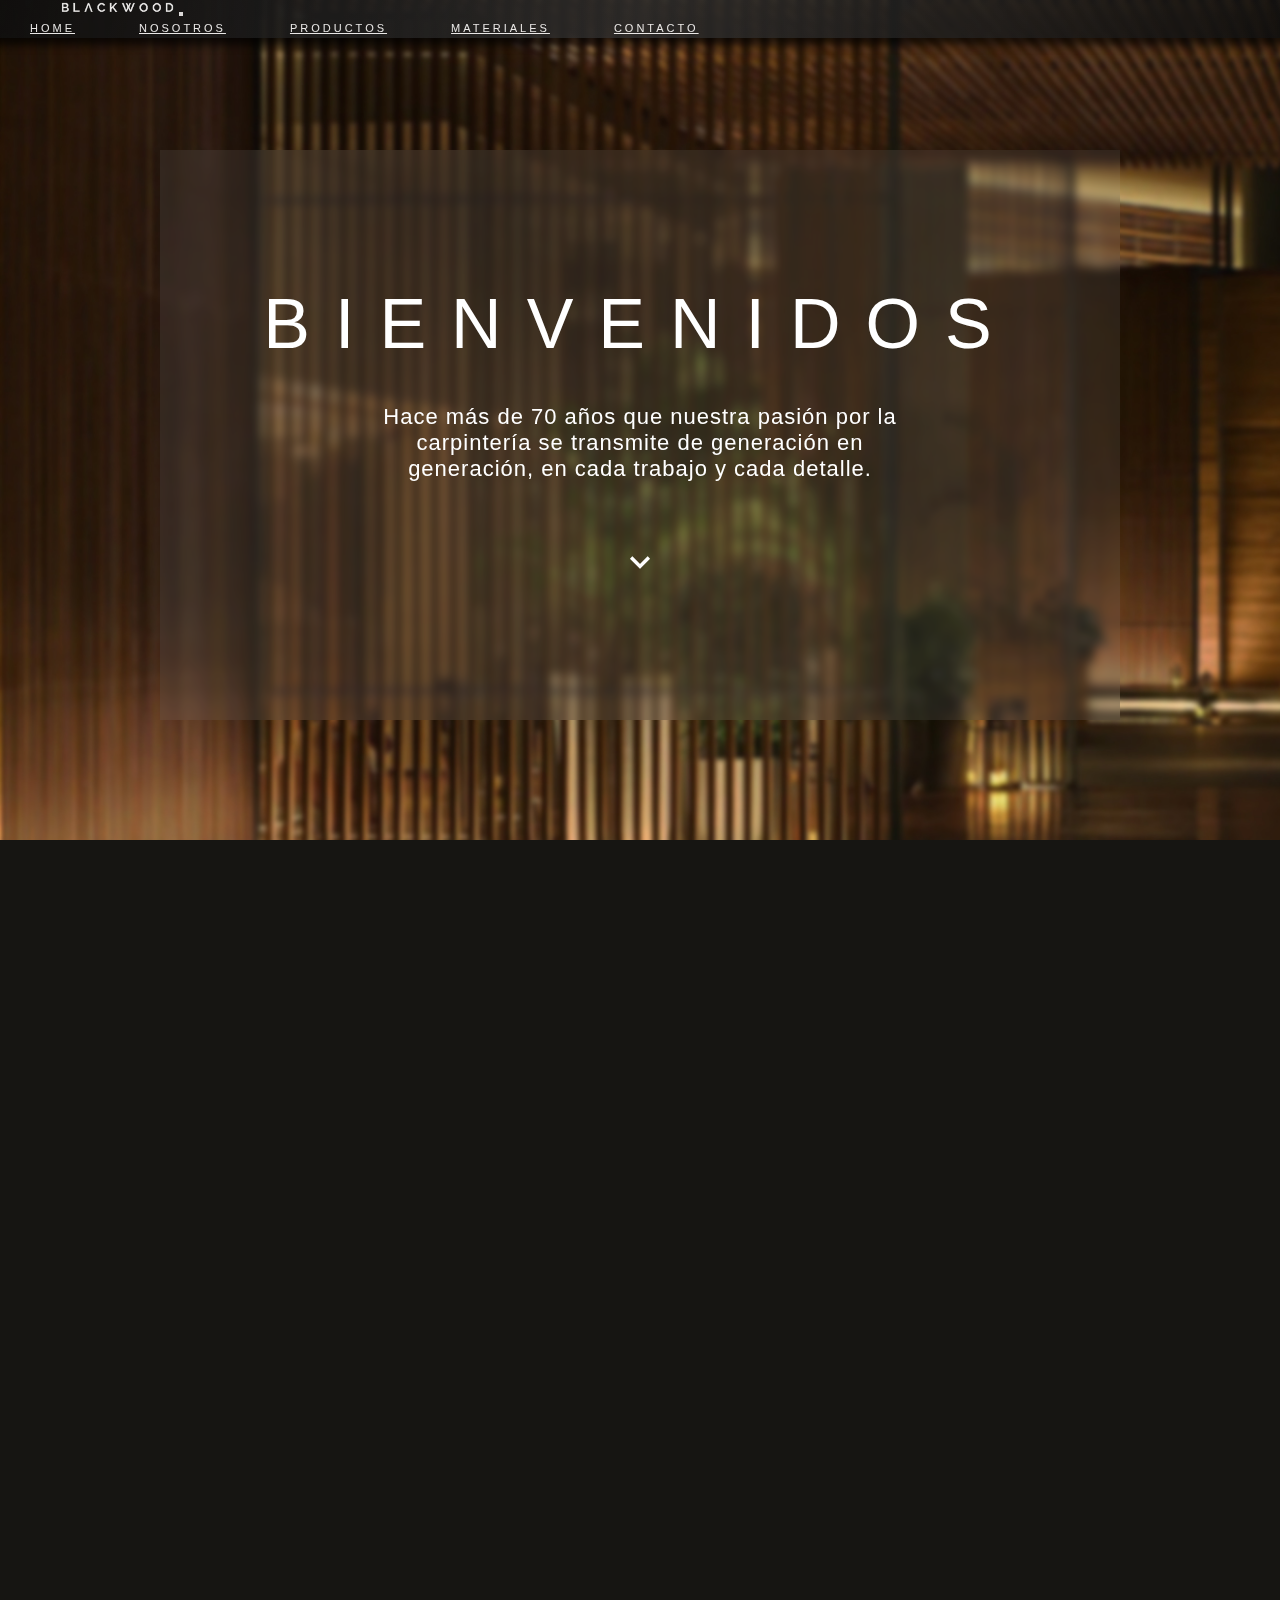
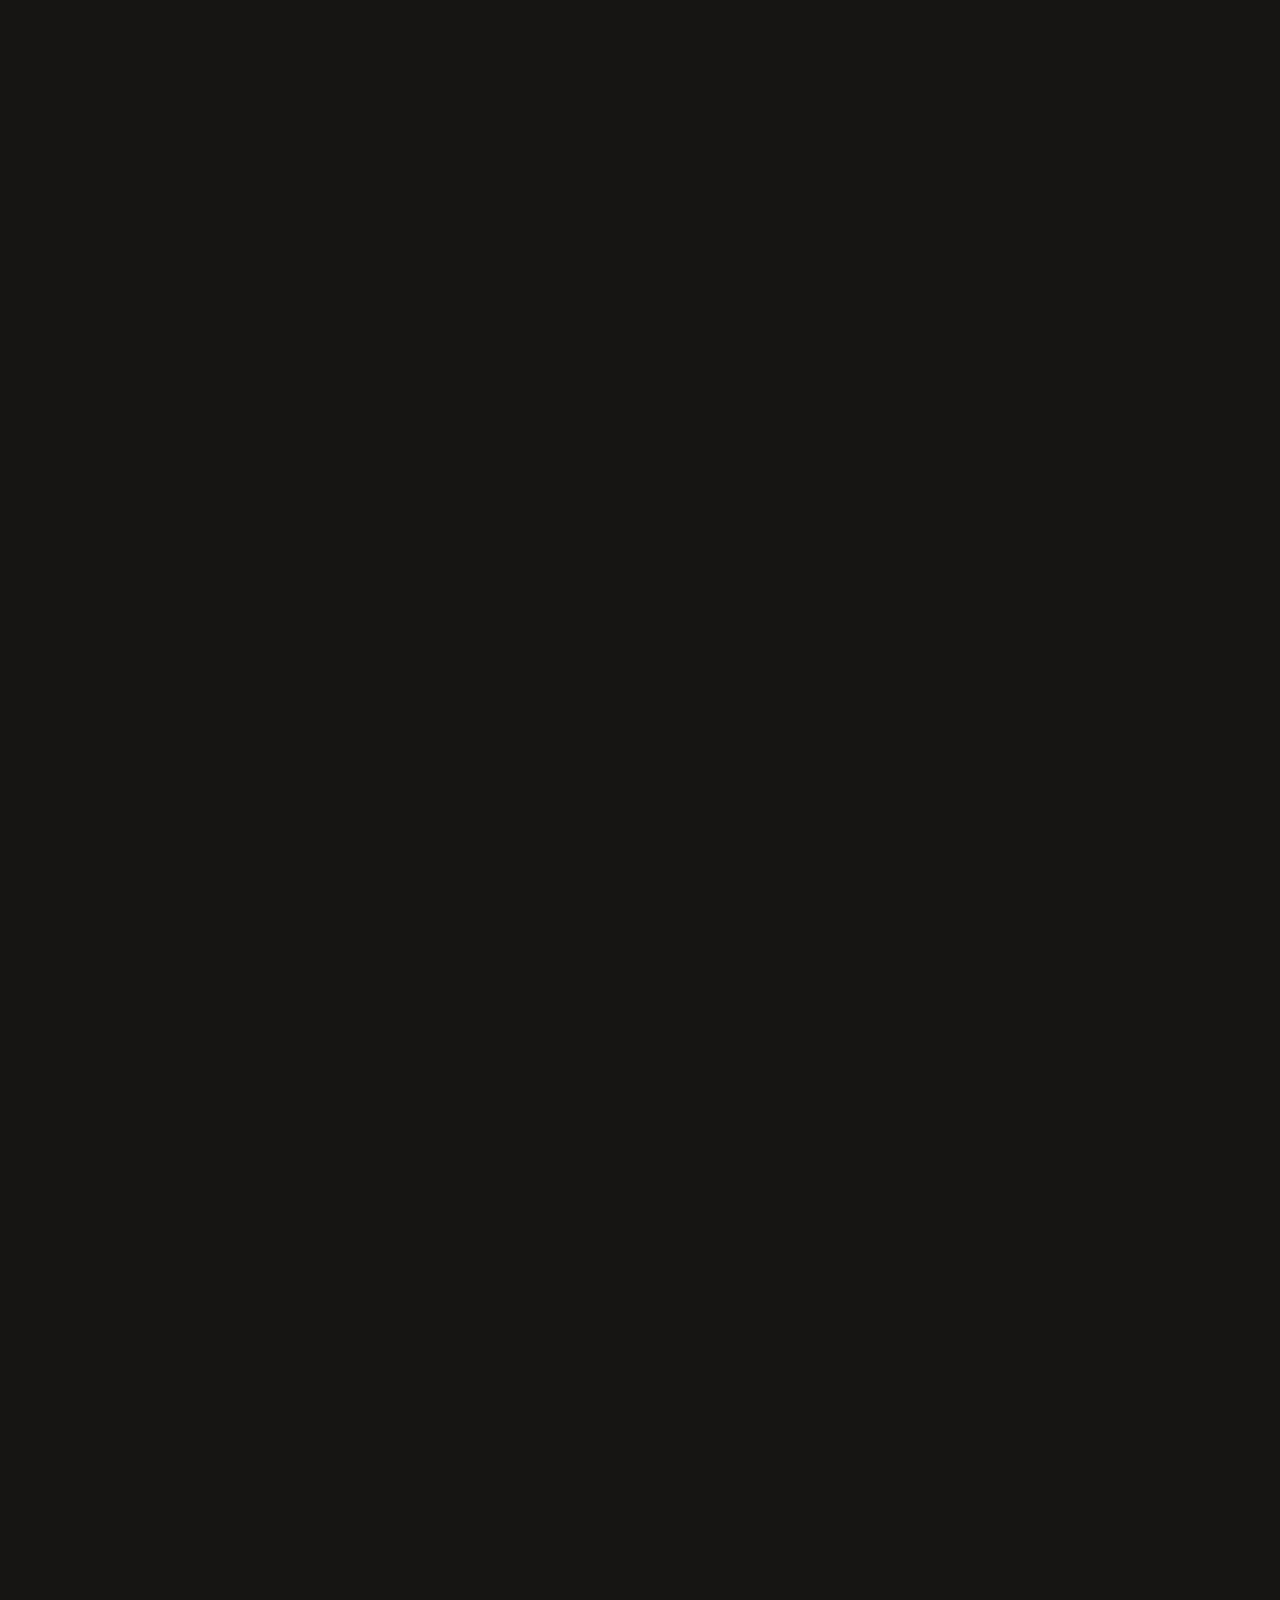
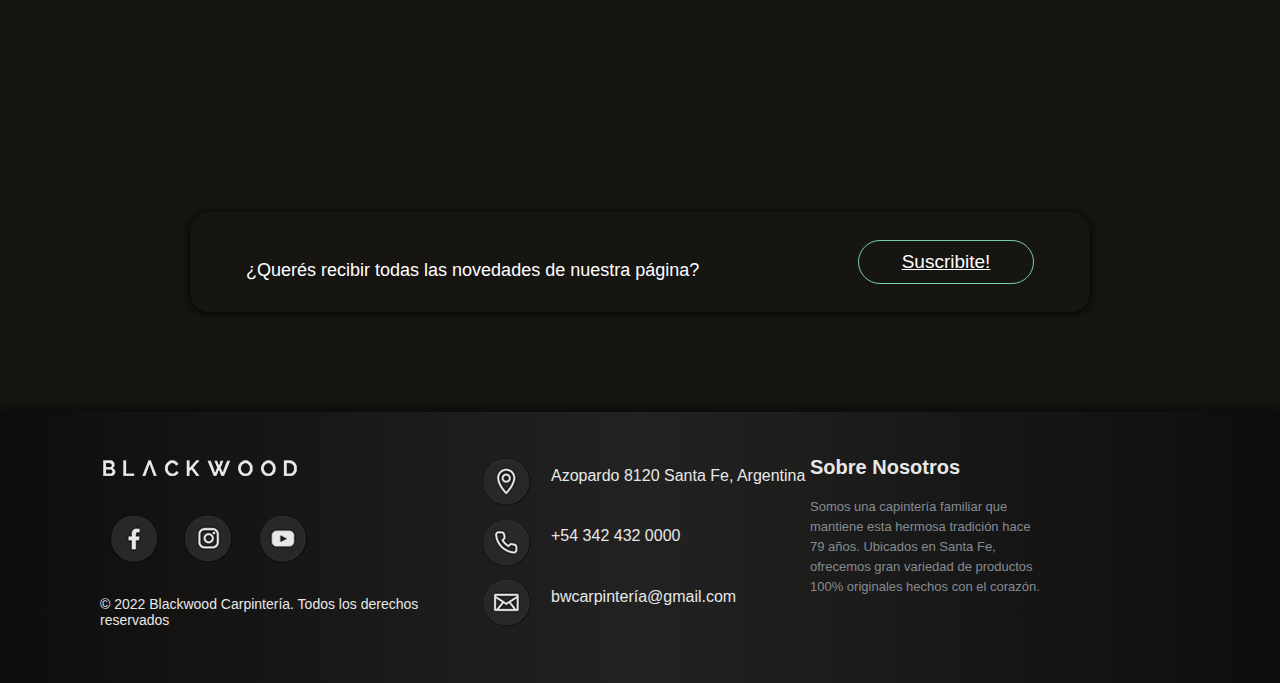
==== index.html @ a0cb0580 "modificacion nosotros" ====
<!DOCTYPE html>
<html lang="es">
<head>
    <meta charset="UTF-8">
    <meta http-equiv="X-UA-Compatible" content="IE=edge">
    <meta name="viewport" content="width=device-width, initial-scale=1.0">
    <meta name="description" content="Blackwood es una carpintería familiar en Santa Fe, Argentina"> 
    <meta name="keywords" content="muebles,diseño,carpintería,decoración,amoblamiento,madera,Santa Fe, Argentina"> 
    <title>Inicio | Blackwood</title>
    <link rel="stylesheet" href="./css/main.css">
    <link rel="preconnect" href="https://fonts.googleapis.com">
    <link rel="stylesheet" href="https://fonts.googleapis.com/icon?family=Material+Icons">
    <link href="https://cdn.jsdelivr.net/npm/bootstrap@5.1.3/dist/css/bootstrap.min.css" rel="stylesheet"
    integrity="sha384-1BmE4kWBq78iYhFldvKuhfTAU6auU8tT94WrHftjDbrCEXSU1oBoqyl2QvZ6jIW3" crossorigin="anonymous">
    <link href="https://unpkg.com/aos@2.3.1/dist/aos.css" rel="stylesheet">
</head>

<body class="body body--intro">
    <header class="header" data-aos="fade-down" data-aos-easing="ease" data-aos-delay="200">
        <nav class="navbar navbar-expand-lg navbar-dark">
            <div class="container-fluid">
                <img src="./multimedia/imagen/logo-01.png" alt="logo" class="navbar-brand">
                <button class="navbar-toggler" type="button" data-bs-toggle="collapse" data-bs-target="#navbarNav" aria-controls="navbarNav" aria-expanded="false" aria-label="Toggle navigation">
                    <span class="navbar-toggler-icon"></span>
                </button>
                <div class="collapse navbar-collapse" id="navbarNav">
                    <ul class="navbar-nav" data-aos="fade" data-aos-duration="1400" data-aos-delay="800">
                        <li class="nav-item">
                            <a class="nav-link active" aria-current="page" href="index.html">Home</a>
                        </li>
                        <li class="nav-item">
                            <a class="nav-link" href="./pages/nosotros.html">Nosotros</a>
                        </li>
                        <li class="nav-item">
                            <a class="nav-link" href="./pages/productos.html">Productos</a>
                        </li>
                        <li class="nav-item">
                            <a class="nav-link" href="./pages/materiales.html">Materiales</a>
                        </li>
                        <li class="nav-item">
                            <a class="nav-link" href="./pages/contacto.html">Contacto</a>
                        </li>
                    </ul>
                </div>
            </div>
        </nav>
    </header>

    <main> <!--contenido principal-->
        <section class="intro">   <!--BIENVENIDOS-->
            <article class="intro__caja"  data-aos="fade-up" data-aos-duration="500" data-aos-delay="0"> 
                <h1 class="intro__titulo">Bienvenidos</h1>
                    <h2 class="intro__subTitulo">Hace más de 70 años que nuestra pasión por la carpintería se transmite de generación en generación, en cada trabajo y cada detalle.</h2>
                <a href="#scroll2">
                    <button class="button">
                        <i class="material-icons" style="font-size:40px;color:white;">expand_more</i>
                    </button>
                </a>
                    
            </article>
        </section> <!--BIENVENIDOS CIERRA-->


        <section > <!--QUIENES SOMOS-->
            <article>
                <h3 id="scroll2" class="titulo1" class="section1" data-aos="fade" data-aos-duration="1200" data-aos-delay="0">¿Quiénes somos?</h3>
                    <p class="parrafoDescrip" class="section1" data-aos="fade" data-aos-duration="1200" data-aos-delay="0">Somos una familia de carpinteros situados en Santa Fe Capital contando con mas de 50 años de experiencia en el rubro</p>
            </article>
            <div id="contenedor" class="section1"  data-aos="fade-up" data-aos-easing="ease-in" data-aos-delay="0">
                <div class="contenedor__iconos"  data-aos="fade-in" data-aos-duration="1200" data-aos-delay="0">
                    <img src="./multimedia/imagen/amantes-carpinteria.png" alt="Amantes">
                        <div class="contenedor__desc">Amantes de la carpintería</div>
                </div>
                    
                <div class="contenedor__iconos"  data-aos="fade-in" data-aos-duration="1200" data-aos-delay="0">
                    <img src="./multimedia/imagen/familia.png" alt="Familia">
                        <div class="contenedor__desc">Tradición de familia</div>
                </div>
                    
                <div class="contenedor__iconos" data-aos="fade-in" data-aos-duration="1200" data-aos-delay="0">
                    <img src="./multimedia/imagen/detalles.png" alt="detalles">
                    <div class="contenedor__desc">Precisión y detalles</div>
                </div>
                    
                <div class="contenedor__iconos"  data-aos="fade-in" data-aos-duration="1200" data-aos-delay="0">
                    <img src="./multimedia/imagen/diseno.png" alt="diseno">
                    <div class="contenedor__desc">Trabajo de diseño</div>
                </div>        
            </div>  
        </section> <!--QUIENES SOMOS CIERRA--> 

        <section class="pre" data-aos="fade" data-aos-duration="1200" data-aos-delay="100"> <!--PRESENTACION PRODUCTO--> 
            <div class="pre__imagen" data-aos="fade-up" data-aos-easing="ease-in" data-aos-delay="100">
                <img src="./multimedia/imagen/mesita.png" alt="mesita">
            </div>
            <div class="pre__texto" data-aos="fade-right" data-aos-easing="ease-in" data-aos-delay="0">
                <h2>Muebles 100% originales</h2>
                <h5>Te ayudamos a crear el perfecto balance entre diseño y calidad, aquellas cualidades que más caracterizan a nuestros productos.</h5>
                <div class="pre__lista">
                    <div class="pre__item">
                        <i class="material-icons" style="font-size:40px;color:white;">navigate_next</i>
                        <p>Hechos a la medida que necesites</p>
                    </div>
                    <div class="pre__item">
                        <i class="material-icons" style="font-size:40px;color:white;">navigate_next</i>
                        <p>Elegí el mejor material para tu hogar</p>
                    </div>
                    <div class="pre__item">
                        <i class="material-icons" style="font-size:40px;color:white;">navigate_next</i>
                        <p>Excelente cuidado en terminaciones</p>
                    </div>

                </div>
            </div>
        </section> <!--PRESENTACION PRODUCTO CIERRA--> 

        <section> <!--GRID IMG + VID--> 
            <div class="gridContainer"  data-aos="fade-in" data-aos-duration="1200" data-aos-delay="0"> 
                <div class="gridItem item1">
                    <video src="./multimedia/video/item_1.mp4" autoplay loop></video>
                </div>
                <div class="gridItem item2">
                    <img src="./multimedia/imagen/item_2.jpg" alt="2">
                </div>
                <div class="gridItem item3">
                    <img src="./multimedia/imagen/item_3.jpg" alt="2">
                </div>  
                <div class="gridItem item4">
                    <video src="./multimedia/video/item_4.mp4" autoplay loop></video>
                </div>
            </div> 
        </section> <!--GRID CIERRA--> 


        <section class="suscribir"> <!--SUSCRIPCION-->  
            <div class="suscribir__cont">       
                <div class="suscribir__izq">
                    <p class="suscribir__texto">¿Querés recibir todas las novedades de nuestra página?</p>
                </div>

                <div class="suscribir__der">
                    <div>
                        <a class="suscribir__btn" href="./pages/suscripcion.html">Suscribite!</a>
                    </div>
                </div>
            </div>       
        </section>  <!--SUSCRIPCION CIERRA-->


    </main>

        <section> <!--FOOTER-->
            <footer class="footer">               
                <div class="footer__izq">
                    <img src="./multimedia/imagen/logo-01.png" alt="logo" class="footer__logo">
                    <div class="footer__iconos">
                        <img src="./multimedia/imagen/facebook.png" alt="facebook">
                        <img src="./multimedia/imagen/instagram.png" alt="instagram">
                        <img src="./multimedia/imagen/youtube.png" alt="youtube">
                    </div>
                    <p class="footer__blackwood">© 2022 Blackwood Carpintería. Todos los derechos reservados</p>
                </div>

                <div class="footer__centro">
                    <div>
                        <img src="./multimedia/imagen/maps.png" alt="Maps">
                        <p><span>Azopardo 8120</span> Santa Fe, Argentina</p>
                    </div>
                    <div>
                        <img src="./multimedia/imagen/telefono.png" alt="Telefono">
                        <p>+54 342 432 0000</p>
                    </div>
                    <div>
                        <img src="./multimedia/imagen/mail.png" alt="Mail">
                        <p>bwcarpintería@gmail.com</p>
                    </div>
                </div>

                <div class="footer__der">
                    <p class="footer__acerca">
                        <span>Sobre Nosotros</span>
                        Somos una capintería familiar que mantiene esta hermosa tradición hace 79 años. Ubicados en Santa Fe, ofrecemos gran variedad de productos 100% originales hechos con el corazón. 
                    </p>
                </div>
            </footer>
        </section>  <!--FOOTER CIERRA-->
    <script src="https://cdn.jsdelivr.net/npm/@popperjs/core@2.10.2/dist/umd/popper.min.js" integrity="sha384-7+zCNj/IqJ95wo16oMtfsKbZ9ccEh31eOz1HGyDuCQ6wgnyJNSYdrPa03rtR1zdB" crossorigin="anonymous"></script>
    <script src="https://cdn.jsdelivr.net/npm/bootstrap@5.1.3/dist/js/bootstrap.min.js" integrity="sha384-QJHtvGhmr9XOIpI6YVutG+2QOK9T+ZnN4kzFN1RtK3zEFEIsxhlmWl5/YESvpZ13" crossorigin="anonymous"></script>
    <script src="https://unpkg.com/aos@next/dist/aos.js"></script>
    <script>
      AOS.init({
        offset: 400,
        duration: 800
      });
    </script>
    
</body>
</html>
---- css/main.css ----
@charset "UTF-8";
/*Seccion contactos - formulario*/
.fondo {
  background-color: rgba(24, 24, 24, 0);
  height: 850px;
  width: 100%;
  margin: auto;
}

@media screen and (min-width: 768px) and (max-width: 1024px) {
  .fondo {
    height: 950px;
  }
}

@media screen and (min-width: 320px) and (max-width: 480px) {
  .fondo {
    height: 900px;
  }
}

.contacto {
  margin: auto;
  color: white;
  font-family: 'Poppins', 'sans-serif';
  text-transform: uppercase;
  letter-spacing: 20px;
  font-size: 50px;
  font-weight: 500;
  padding-bottom: 50px;
}

@media screen and (min-width: 768px) and (max-width: 1024px) {
  .contacto {
    font-size: 40px;
  }
}

@media screen and (min-width: 320px) and (max-width: 480px) {
  .contacto {
    font-size: 25px;
    letter-spacing: 10px;
    padding-bottom: 25px;
  }
}

.formulario {
  text-align: center;
  padding-top: 150px;
}

@media screen and (min-width: 320px) and (max-width: 480px) {
  .formulario {
    padding-top: 90px;
  }
}

.fieldset {
  border: 0px;
  text-align: center;
}

.legend {
  color: white;
  text-align: center;
  margin-bottom: 30px;
  -webkit-text-decoration-style: solid;
          text-decoration-style: solid;
  font-size: 20px;
  font-family: 'Poppins', sans-serif;
  font-weight: 300;
  letter-spacing: 5px;
  text-transform: uppercase;
}

@media screen and (min-width: 768px) and (max-width: 1024px) {
  .legend {
    width: 50%;
  }
}

@media screen and (min-width: 320px) and (max-width: 480px) {
  .legend {
    margin-bottom: 40px;
    width: 98%;
    font-size: 15px;
    letter-spacing: 3px;
  }
}

.relleno {
  background-color: rgba(0, 0, 0, 0.836);
  border-radius: 10px;
  color: #f7f7f7;
  padding: 7px 7px 7px 7px;
  margin: 5px;
  border-style: solid;
  font-family: 'Poppins', sans-serif;
  width: 16%;
  border-color: #76CCB1;
  border-width: 1px;
}

@media screen and (min-width: 768px) and (max-width: 1024px) {
  .relleno {
    width: 50%;
    font-size: 18px;
  }
}

@media screen and (min-width: 320px) and (max-width: 480px) {
  .relleno {
    width: 90%;
    font-size: 18px;
  }
}

.textarea {
  color: white;
  border-radius: 5px;
  padding: 7px 7px 7px 7px;
  width: 16%;
  background-color: rgba(0, 0, 0, 0.836);
  border-style: solid;
  font-family: 'Poppins', sans-serif;
  border-color: #75ccb1;
  border-width: 1px;
  margin: 10px;
}

@media screen and (min-width: 768px) and (max-width: 1024px) {
  .textarea {
    width: 50%;
    font-size: 18px;
  }
}

@media screen and (min-width: 320px) and (max-width: 480px) {
  .textarea {
    width: 90%;
    font-size: 18px;
    border-radius: 10px;
  }
}

.check {
  background-color: rgba(0, 0, 0, 0.836);
  border-radius: 10px;
  padding: 4px;
}

#notificacion {
  margin-top: 30px;
  color: white;
  font-family: 'Poppins', sans-serif;
  text-transform: uppercase;
  font-size: 12px;
  letter-spacing: 3px;
}

@media screen and (min-width: 768px) and (max-width: 1024px) {
  #notificacion {
    font-size: 15px;
  }
}

@media screen and (min-width: 320px) and (max-width: 480px) {
  #notificacion {
    font-size: 15px;
  }
}

.botonform {
  color: white;
  border-radius: 5px;
  margin-left: 6px;
  margin-right: 6px;
  margin-top: 20px;
  padding: 7px 7px 7px 7px;
  width: 8%;
  background-color: rgba(0, 0, 0, 0.836);
  border-style: solid;
  font-family: 'Poppins', sans-serif;
  border-color: #76CCB1;
  border-width: 1px;
}

@media screen and (min-width: 768px) and (max-width: 1024px) {
  .botonform {
    width: 20%;
    font-size: 18px;
  }
}

@media screen and (min-width: 320px) and (max-width: 480px) {
  .botonform {
    width: 50%;
    font-size: 18px;
  }
}

.header {
  z-index: 2;
}

.header .navbar {
  background: linear-gradient(110deg, #0f0f0f, #2b2b2b, #0f0f0f);
  opacity: 90%;
  width: 100%;
  position: fixed;
  top: 0%;
  -webkit-box-shadow: 0px 2px 8px 5px rgba(0, 0, 0, 0.774);
          box-shadow: 0px 2px 8px 5px rgba(0, 0, 0, 0.774);
  /* valores de la sombra: offset-x | offset-y | blur-radius | spread-radius | color */
}

.header .navbar .navbar-brand {
  top: 15px;
  width: 9%;
  margin-left: 60px;
}

@media screen and (min-width: 768px) and (max-width: 1024px) {
  .header .navbar .navbar-brand {
    width: 25%;
    top: 12px;
    margin-left: 30px;
  }
}

@media screen and (min-width: 320px) and (max-width: 480px) {
  .header .navbar .navbar-brand {
    width: 35%;
    top: 0px;
    margin-left: 10px;
  }
}

.header .navbar .navbar-nav {
  color: white;
  margin-left: auto;
}

.header .navbar .navbar-nav .nav-item {
  position: relative;
  display: inline-block;
  padding: 4px 30px;
  font-size: 11px;
  font-family: 'Poppins', sans-serif;
  font-weight: 400;
  letter-spacing: 3px;
  text-transform: uppercase;
  text-align: right;
}

.header .navbar .navbar-nav .nav-item:hover {
  -webkit-box-shadow: 0px 1px 5px 3px rgba(0, 0, 0, 0.774);
          box-shadow: 0px 1px 5px 3px rgba(0, 0, 0, 0.774);
  border-radius: 5px;
}

.header .navbar .navbar-nav .nav-link {
  color: white;
}

/*Pie de página*/
.footer {
  background: -webkit-gradient(linear, left top, right top, from(#0e0d0d), color-stop(#242424), to(#0e0d0d));
  background: linear-gradient(90deg, #0e0d0d, #242424, #0e0d0d);
  -webkit-box-shadow: 0px 0px 12px 1px rgba(0, 0, 0, 0.774);
          box-shadow: 0px 0px 12px 1px rgba(0, 0, 0, 0.774);
  opacity: 90%;
  color: white;
  margin-top: 100px;
  width: 100%;
  text-align: left;
  padding: 45px 100px;
  -webkit-box-sizing: border-box;
          box-sizing: border-box;
  /* Footer izq */
  /* Footer centro */
  /* Footer derecha */
}

@media screen and (min-width: 768px) and (max-width: 1024px) {
  .footer {
    width: 100%;
    padding: 3em;
  }
}

@media screen and (min-width: 320px) and (max-width: 480px) {
  .footer {
    width: 100%;
    padding: 2em;
  }
}

.footer .footer__izq, .footer .footer__centro, .footer .footer__der {
  display: inline-block;
  vertical-align: top;
}

.footer .footer__izq {
  width: 35%;
  font-family: 'Nunito', sans-serif;
}

@media screen and (min-width: 768px) and (max-width: 1024px) {
  .footer .footer__izq {
    width: 35%;
    margin-right: 28px;
  }
}

@media screen and (min-width: 320px) and (max-width: 480px) {
  .footer .footer__izq {
    width: 90%;
  }
}

.footer .footer__izq .footer__iconos {
  color: #ffffff;
  margin: 20px 0 18px;
  padding: 0;
}

.footer .footer__izq .footer__iconos a {
  display: inline-block;
}

.footer .footer__izq .footer__iconos img:hover {
  -webkit-transform: scale(1.1);
          transform: scale(1.1);
}

.footer .footer__izq .footer__blackwood {
  margin: 0;
  font-size: 14px;
}

@media screen and (min-width: 768px) and (max-width: 1024px) {
  .footer .footer__izq .footer__blackwood {
    font-size: 15px;
  }
}

@media screen and (min-width: 320px) and (max-width: 480px) {
  .footer .footer__izq .footer__blackwood {
    width: 70%;
    font-size: 11px;
  }
}

.footer .footer__centro {
  width: 30%;
}

@media screen and (min-width: 768px) and (max-width: 1024px) {
  .footer .footer__centro {
    width: 60%;
  }
}

@media screen and (min-width: 320px) and (max-width: 480px) {
  .footer .footer__centro {
    padding-top: 40px;
    width: 90%;
  }
}

.footer .footer__centro img {
  text-align: center;
  vertical-align: top;
  margin-right: 15px;
  margin-bottom: 10px;
}

@media screen and (min-width: 768px) and (max-width: 1024px) {
  .footer .footer__centro img {
    margin-right: 8px;
    padding-top: 10px;
    vertical-align: center;
    margin-bottom: 10px;
  }
}

@media screen and (min-width: 320px) and (max-width: 480px) {
  .footer .footer__centro img {
    margin-right: 8px;
    padding-top: 10px;
    margin-bottom: 10px;
  }
}

.footer .footer__centro p {
  display: inline-block;
  color: #ffffff;
  vertical-align: middle;
  margin: 0;
  font-family: 'Poppins', sans-serif;
  margin-top: 10px;
}

@media screen and (min-width: 768px) and (max-width: 1024px) {
  .footer .footer__centro p {
    font-size: 15px;
    margin-top: 22px;
  }
}

@media screen and (min-width: 320px) and (max-width: 480px) {
  .footer .footer__centro p {
    width: 70%;
    font-size: 12px;
    margin-top: 18px;
  }
}

.footer .footer__der {
  width: 22%;
}

@media screen and (min-width: 768px) and (max-width: 1024px) {
  .footer .footer__der {
    width: 56%;
    padding-top: 40px;
  }
}

@media screen and (min-width: 320px) and (max-width: 480px) {
  .footer .footer__der {
    padding-top: 40px;
    width: 90%;
  }
}

.footer .footer__der .footer__acerca {
  line-height: 20px;
  color: #92999f;
  font-size: 13px;
  font-weight: normal;
  margin: 0;
  font-family: 'Nunito', sans-serif;
}

@media screen and (min-width: 768px) and (max-width: 1024px) {
  .footer .footer__der .footer__acerca {
    font-size: 16px;
  }
}

.footer .footer__der .footer__acerca span {
  display: block;
  color: #ffffff;
  font-size: 20px;
  font-weight: 600;
  margin-bottom: 20px;
  font-family: 'Poppins', sans-serif;
}

/* HOME */
@-webkit-keyframes fadeIn {
  0% {
    opacity: 0;
  }
  100% {
    opacity: 1;
  }
}
@keyframes fadeIn {
  0% {
    opacity: 0;
  }
  100% {
    opacity: 1;
  }
}

.intro {
  z-index: 0;
  padding-top: 150px;
  height: 840px;
}

.intro .intro__caja {
  margin: auto;
  display: -webkit-box;
  display: -ms-flexbox;
  display: flex;
  -webkit-box-orient: vertical;
  -webkit-box-direction: normal;
      -ms-flex-direction: column;
          flex-direction: column;
  -webkit-box-pack: center;
      -ms-flex-pack: center;
          justify-content: center;
  text-align: center;
  -webkit-backdrop-filter: blur(5px);
          backdrop-filter: blur(5px);
  width: 960px;
  background-color: #a1a1a11f;
  height: 570px;
  -webkit-animation: fadeIn 2s;
          animation: fadeIn 2s;
}

@media screen and (min-width: 768px) and (max-width: 1024px) {
  .intro .intro__caja {
    width: 90%;
  }
}

@media screen and (min-width: 320px) and (max-width: 480px) {
  .intro .intro__caja {
    width: 95%;
    height: 350px;
  }
}

.intro .intro__caja .intro__titulo {
  color: white;
  font-size: 70px;
  font-family: 'Poppins', sans-serif;
  font-weight: 200;
  letter-spacing: 25px;
  text-transform: uppercase;
}

@media screen and (min-width: 768px) and (max-width: 1024px) {
  .intro .intro__caja .intro__titulo {
    font-size: 60px;
  }
}

@media screen and (min-width: 320px) and (max-width: 480px) {
  .intro .intro__caja .intro__titulo {
    font-size: 25px;
    letter-spacing: 10px;
    font-weight: 300;
  }
}

.intro .intro__caja .intro__subTitulo {
  text-align: center;
  color: white;
  font-size: 22px;
  font-family: 'Poppins', sans-serif;
  font-weight: 400;
  letter-spacing: 1px;
  width: 550px;
  margin: 40px auto 60px;
}

@media screen and (min-width: 320px) and (max-width: 480px) {
  .intro .intro__caja .intro__subTitulo {
    font-size: 15px;
    letter-spacing: 0px;
    width: 300px;
  }
}

.button {
  border: 0px;
  background-color: rgba(255, 255, 255, 0);
}

.button:hover {
  -webkit-transform: scale(1.2);
          transform: scale(1.2);
}

/*INDEX quienes somos*/
.titulo1 {
  padding-top: 100px;
  color: white;
  font-size: 24px;
  line-height: 70px;
  text-align: center;
  font-family: 'Poppins', sans-serif;
  font-weight: 300;
  text-transform: uppercase;
  letter-spacing: 12px;
}

@media screen and (min-width: 768px) and (max-width: 1024px) {
  .titulo1 {
    font-size: 35px;
    line-height: 90px;
    padding-top: 50px;
  }
}

@media screen and (min-width: 320px) and (max-width: 480px) {
  .titulo1 {
    letter-spacing: 6px;
    font-size: 20px;
    line-height: 40px;
  }
}

.parrafoDescrip {
  color: white;
  width: 700px;
  margin: auto;
  text-align: center;
  line-height: 30px;
  font-size: 20px;
  font-family: 'Nunito', sans-serif;
  font-weight: 300;
  letter-spacing: 1px;
}

@media screen and (min-width: 768px) and (max-width: 1024px) {
  .parrafoDescrip {
    padding-top: 20px;
    font-size: 22px;
    font-weight: 100;
    width: 470px;
  }
}

@media screen and (min-width: 320px) and (max-width: 480px) {
  .parrafoDescrip {
    padding-top: 20px;
    letter-spacing: 0;
    font-size: 14px;
    line-height: 20px;
    width: 280px;
  }
}

#contenedor {
  width: 1152px;
  margin: auto;
  margin-top: 40px;
  margin-bottom: 60px;
  display: -webkit-box;
  display: -ms-flexbox;
  display: flex;
  -webkit-box-orient: horizontal;
  -webkit-box-direction: normal;
      -ms-flex-direction: row;
          flex-direction: row;
  -ms-flex-pack: distribute;
      justify-content: space-around;
  -ms-flex-wrap: nowrap;
      flex-wrap: nowrap;
}

@media screen and (min-width: 768px) and (max-width: 1024px) {
  #contenedor {
    margin-top: 70px;
    -ms-flex-wrap: wrap;
        flex-wrap: wrap;
    width: 90%;
  }
}

@media screen and (min-width: 320px) and (max-width: 480px) {
  #contenedor {
    margin-top: 30px;
    -ms-flex-wrap: wrap;
        flex-wrap: wrap;
    width: 50%;
  }
}

#contenedor .contenedor__iconos {
  text-align: center;
}

@media screen and (min-width: 768px) and (max-width: 1024px) {
  #contenedor .contenedor__iconos {
    padding: 8px;
  }
}

@media screen and (min-width: 320px) and (max-width: 480px) {
  #contenedor .contenedor__iconos {
    padding: 4px;
  }
}

#contenedor .contenedor__iconos img {
  -webkit-transform: scale(1.1);
          transform: scale(1.1);
  margin-top: 20px;
}

@media screen and (min-width: 320px) and (max-width: 480px) {
  #contenedor .contenedor__iconos img {
    -webkit-transform: scale(0.8);
            transform: scale(0.8);
  }
}

#contenedor .contenedor__iconos .contenedor__desc {
  padding-top: 20px;
  color: white;
  font-size: 16px;
  font-family: 'Poppins', sans-serif;
  font-weight: 400;
}

@media screen and (min-width: 768px) and (max-width: 1024px) {
  #contenedor .contenedor__iconos .contenedor__desc {
    font-size: 20px;
    padding-top: 40px;
  }
}

@media screen and (min-width: 320px) and (max-width: 480px) {
  #contenedor .contenedor__iconos .contenedor__desc {
    font-size: 14px;
    padding-top: 20px;
  }
}

.pre {
  width: 70%;
  padding: 20px;
  margin: auto;
  height: 650px;
  margin-top: 150px;
  margin-bottom: 200px;
  display: -webkit-box;
  display: -ms-flexbox;
  display: flex;
  -webkit-box-orient: horizontal;
  -webkit-box-direction: normal;
      -ms-flex-direction: row;
          flex-direction: row;
  -ms-flex-wrap: nowrap;
      flex-wrap: nowrap;
  -webkit-box-pack: center;
      -ms-flex-pack: center;
          justify-content: center;
  -webkit-box-align: center;
      -ms-flex-align: center;
          align-items: center;
  -webkit-box-shadow: 0px 1px 6px 2px rgba(0, 0, 0, 0.644);
          box-shadow: 0px 1px 6px 2px rgba(0, 0, 0, 0.644);
}

@media screen and (min-width: 768px) and (max-width: 1024px) {
  .pre {
    -webkit-box-orient: vertical;
    -webkit-box-direction: normal;
        -ms-flex-direction: column;
            flex-direction: column;
    -ms-flex-wrap: nowrap;
        flex-wrap: nowrap;
    height: 1140px;
    width: 90%;
    padding: 2px;
    margin-bottom: 150px;
  }
}

@media screen and (min-width: 320px) and (max-width: 480px) {
  .pre {
    -webkit-box-orient: vertical;
    -webkit-box-direction: normal;
        -ms-flex-direction: column;
            flex-direction: column;
    -ms-flex-wrap: nowrap;
        flex-wrap: nowrap;
    height: 860px;
    width: 95%;
    padding: 2px;
    margin-bottom: 150px;
  }
}

.pre .pre__imagen {
  margin-right: 100px;
}

@media screen and (min-width: 768px) and (max-width: 1024px) {
  .pre .pre__imagen {
    margin-right: 0;
    margin-bottom: 80px;
  }
}

@media screen and (min-width: 320px) and (max-width: 480px) {
  .pre .pre__imagen {
    margin-right: 0;
    margin-bottom: 80px;
  }
  .pre .pre__imagen img {
    margin-left: 30px;
    width: 80%;
  }
}

.pre .pre__texto {
  width: 450px;
  color: white;
  font-family: 'Poppins', sans-serif;
}

@media screen and (min-width: 320px) and (max-width: 480px) {
  .pre .pre__texto {
    width: 95%;
  }
}

.pre .pre__texto h2 {
  font-size: 40px;
  font-weight: 400;
  text-transform: uppercase;
  letter-spacing: 14px;
  padding-bottom: 30px;
}

@media screen and (min-width: 768px) and (max-width: 1024px) {
  .pre .pre__texto h2 {
    text-align: center;
  }
}

@media screen and (min-width: 320px) and (max-width: 480px) {
  .pre .pre__texto h2 {
    text-align: center;
    font-size: 22px;
    letter-spacing: 10px;
  }
}

.pre .pre__texto h5 {
  font-weight: 400;
  width: 450px;
  font-size: 18px;
}

@media screen and (min-width: 768px) and (max-width: 1024px) {
  .pre .pre__texto h5 {
    font-size: 24px;
    text-align: center;
  }
}

@media screen and (min-width: 320px) and (max-width: 480px) {
  .pre .pre__texto h5 {
    font-size: 15px;
    width: 98%;
    text-align: center;
  }
}

.pre .pre__texto .pre__lista {
  padding-top: 40px;
}

@media screen and (min-width: 768px) and (max-width: 1024px) {
  .pre .pre__texto .pre__lista {
    width: 500px;
  }
}

@media screen and (min-width: 320px) and (max-width: 480px) {
  .pre .pre__texto .pre__lista {
    width: 90%;
  }
}

.pre .pre__texto .pre__lista .pre__item {
  display: -webkit-box;
  display: -ms-flexbox;
  display: flex;
  -webkit-box-orient: horizontal;
  -webkit-box-direction: normal;
      -ms-flex-direction: row;
          flex-direction: row;
  padding-top: 20px;
  -webkit-box-align: center;
      -ms-flex-align: center;
          align-items: center;
}

.pre .pre__texto .pre__lista .pre__item i {
  padding-right: 20px;
}

.pre .pre__texto .pre__lista p {
  font-weight: 300;
  font-size: 16px;
}

@media screen and (min-width: 768px) and (max-width: 1024px) {
  .pre .pre__texto .pre__lista p {
    font-size: 20px;
  }
}

/*INDEX grid*/
.gridContainer {
  display: -ms-grid;
  display: grid;
  grid-gap: 20px;
  padding: 10px;
  width: 70%;
  margin: auto;
  -ms-grid-columns: auto auto auto auto auto auto;
      grid-template-columns: auto auto auto auto auto auto;
  -ms-grid-rows: 500px 500px;
      grid-template-rows: 500px 500px;
}

@media screen and (min-width: 768px) and (max-width: 1024px) {
  .gridContainer {
    width: 98%;
    -ms-grid-columns: auto auto auto auto auto;
        grid-template-columns: auto auto auto auto auto;
  }
}

@media screen and (min-width: 320px) and (max-width: 480px) {
  .gridContainer {
    -ms-grid-columns: 100%;
        grid-template-columns: 100%;
    -ms-grid-rows: 500px 500px 500px 500px;
        grid-template-rows: 500px 500px 500px 500px;
    width: 95%;
  }
}

.gridContainer div {
  -webkit-box-shadow: 0px 1px 6px 2px rgba(0, 0, 0, 0.644);
          box-shadow: 0px 1px 6px 2px rgba(0, 0, 0, 0.644);
  text-align: center;
  font-size: 30px;
  height: 500px;
}

.gridContainer .gridItem img, .gridContainer video {
  width: 100%;
  height: 100%;
  -o-object-fit: cover;
     object-fit: cover;
}

.gridContainer .item1 {
  -ms-grid-column: 1;
  -ms-grid-column-span: 5;
  grid-column: 1 / span 5;
}

@media screen and (min-width: 768px) and (max-width: 1024px) {
  .gridContainer .item1 {
    -ms-grid-column: 1;
    -ms-grid-column-span: 4;
    grid-column: 1 / span 4;
  }
}

@media screen and (min-width: 320px) and (max-width: 480px) {
  .gridContainer .item1 {
    -ms-grid-column: 1;
    -ms-grid-column-span: 1;
    grid-column: 1 / span 1;
    -ms-grid-row: 2;
    grid-row: 2;
  }
}

.gridContainer .item2 {
  -ms-grid-column: 6;
  grid-column: 6;
}

@media screen and (min-width: 768px) and (max-width: 1024px) {
  .gridContainer .item2 {
    -ms-grid-column: 5;
    -ms-grid-column-span: 2;
    grid-column: 5 / span 2;
  }
}

@media screen and (min-width: 320px) and (max-width: 480px) {
  .gridContainer .item2 {
    -ms-grid-column: 1;
    -ms-grid-column-span: 1;
    grid-column: 1 / span 1;
    -ms-grid-row: 1;
    -ms-grid-row-span: 1;
    grid-row: 1 / span 1;
  }
}

.gridContainer .item3 {
  -ms-grid-column: 1;
  -ms-grid-column-span: 2;
  grid-column: 1 / span 2;
}

@media screen and (min-width: 320px) and (max-width: 480px) {
  .gridContainer .item3 {
    -ms-grid-column: 1;
    -ms-grid-column-span: 1;
    grid-column: 1 / span 1;
    -ms-grid-row: 3;
    -ms-grid-row-span: 1;
    grid-row: 3 / span 1;
  }
}

.gridContainer .item4 {
  -ms-grid-column: 3;
  -ms-grid-column-span: 4;
  grid-column: 3 / span 4;
}

@media screen and (min-width: 320px) and (max-width: 480px) {
  .gridContainer .item4 {
    -ms-grid-column: 1;
    -ms-grid-column-span: 1;
    grid-column: 1 / span 1;
    -ms-grid-row: 4;
    -ms-grid-row-span: 1;
    grid-row: 4 / span 1;
  }
}

.suscribir {
  margin: 100px auto 100px;
}

@media screen and (min-width: 320px) and (max-width: 480px) {
  .suscribir {
    margin-top: 50px;
  }
}

.suscribir .suscribir__cont {
  display: -webkit-box;
  display: -ms-flexbox;
  display: flex;
  -webkit-box-orient: horizontal;
  -webkit-box-direction: normal;
      -ms-flex-direction: row;
          flex-direction: row;
  -ms-flex-wrap: nowrap;
      flex-wrap: nowrap;
  -webkit-box-pack: center;
      -ms-flex-pack: center;
          justify-content: center;
  -webkit-box-align: center;
      -ms-flex-align: center;
          align-items: center;
  width: 900px;
  height: 100px;
  margin: auto;
  padding: 0px 50px;
  border-radius: 20px;
  -webkit-box-shadow: 0px 1px 6px 2px rgba(0, 0, 0, 0.644);
          box-shadow: 0px 1px 6px 2px rgba(0, 0, 0, 0.644);
}

@media screen and (min-width: 768px) and (max-width: 1024px) {
  .suscribir .suscribir__cont {
    width: 668px;
    margin: auto;
    padding: 5px;
  }
}

@media screen and (min-width: 320px) and (max-width: 480px) {
  .suscribir .suscribir__cont {
    display: -webkit-box;
    display: -ms-flexbox;
    display: flex;
    -webkit-box-orient: vertical;
    -webkit-box-direction: normal;
        -ms-flex-direction: column;
            flex-direction: column;
    -ms-flex-wrap: wrap;
        flex-wrap: wrap;
    width: 90%;
    height: 200px;
    padding: 10px;
    -ms-flex-item-align: center;
        align-self: center;
  }
}

.suscribir .suscribir__cont .suscribir__izq {
  margin-top: 17px;
  width: 64%;
  color: white;
  font-size: 18px;
  font-family: 'Poppins', sans-serif;
  margin-right: 100px;
}

@media screen and (min-width: 768px) and (max-width: 1024px) {
  .suscribir .suscribir__cont .suscribir__izq {
    width: 45%;
    margin-right: 50px;
    margin-top: 0px;
  }
}

@media screen and (min-width: 320px) and (max-width: 480px) {
  .suscribir .suscribir__cont .suscribir__izq {
    width: 95%;
    margin-right: 50px;
    text-align: center;
    font-size: 15px;
    padding-bottom: 30px;
    margin-top: 0px;
  }
}

.suscribir .suscribir__cont .suscribir__der {
  width: 22%;
  border-radius: 25px;
  padding: 10px;
  text-align: center;
  border-color: #76CCB1;
  border-style: solid;
  border-width: 1px;
}

@media screen and (min-width: 320px) and (max-width: 480px) {
  .suscribir .suscribir__cont .suscribir__der {
    width: 80%;
    margin-right: 50px;
  }
}

.suscribir .suscribir__cont .suscribir__der a {
  text-align: center;
  color: white;
  font-size: 19px;
  font-weight: 00;
  font-family: 'Poppins', sans-serif;
}

@media screen and (min-width: 320px) and (max-width: 480px) {
  .suscribir .suscribir__cont .suscribir__der a {
    font-size: 16px;
  }
}

/* NOSOTROS */
@keyframes fadeIn {
  0% {
    opacity: 0;
  }
  100% {
    opacity: 1;
  }
}

.historia {
  padding: 100px;
  height: 840px;
}

@media screen and (min-width: 768px) and (max-width: 1024px) {
  .historia {
    padding: 100px 20px;
  }
}

@media screen and (min-width: 320px) and (max-width: 480px) {
  .historia {
    padding: 100px 10px;
  }
}

.historia__caja {
  padding: 80px;
  -webkit-backdrop-filter: blur(6px);
          backdrop-filter: blur(6px);
  background-color: #3f3f3f1a;
  height: 700px;
  width: 50%;
  -webkit-box-shadow: 0px 0px 6px 0px rgba(0, 0, 0, 0.521);
          box-shadow: 0px 0px 6px 0px rgba(0, 0, 0, 0.521);
  -webkit-animation: fadeIn 2s;
          animation: fadeIn 2s;
}

@media screen and (min-width: 768px) and (max-width: 1024px) {
  .historia__caja {
    width: 95%;
    padding: 20px;
  }
}

@media screen and (min-width: 320px) and (max-width: 480px) {
  .historia__caja {
    width: 100%;
    height: 550px;
    padding: 40px 15px;
  }
}

.historia__caja .historia__titulo {
  font-size: 40px;
  font-weight: 500;
  text-shadow: 0px 0px 0px #000000;
  letter-spacing: 15px;
  min-width: 100%;
  font-family: 'Poppins', 'sans-serif';
  color: white;
  text-transform: uppercase;
}

@media screen and (min-width: 320px) and (max-width: 480px) {
  .historia__caja .historia__titulo {
    font-size: 30px;
    letter-spacing: 10px;
    text-align: center;
  }
}

@media screen and (min-width: 768px) and (max-width: 1024px) {
  .historia__caja .historia__sub {
    margin-top: 20px;
    width: 100%;
    height: 350px;
    overflow: auto;
  }
}

@media screen and (min-width: 320px) and (max-width: 480px) {
  .historia__caja .historia__sub {
    margin-top: 0px;
    width: 100%;
    height: 350px;
    overflow: auto;
    text-align: center;
  }
}

.historia__caja .historia__sub .historia__texto {
  width: 93%;
  margin-top: 50px;
  font-family: 'Nunito', sans-serif;
  color: white;
  font-size: 18px;
  line-height: 30px;
}

@media screen and (min-width: 768px) and (max-width: 1024px) {
  .historia__caja .historia__sub .historia__texto {
    width: 85%;
  }
}

@media screen and (min-width: 320px) and (max-width: 480px) {
  .historia__caja .historia__sub .historia__texto {
    margin-top: 30px;
    width: 100%;
    font-size: 14px;
    line-height: 22px;
  }
}

.historia__caja .historia__sub .historia__texto .resalta {
  color: #75ccb1;
  font-weight: 600;
}

/*PRODUCTOS*/
.contenedor {
  height: 850px;
  width: 100%;
  margin: auto;
  padding-top: 50px;
  display: -webkit-box;
  display: -ms-flexbox;
  display: flex;
  -webkit-box-orient: horizontal;
  -webkit-box-direction: normal;
      -ms-flex-direction: row;
          flex-direction: row;
  -webkit-box-pack: center;
      -ms-flex-pack: center;
          justify-content: center;
  -webkit-box-align: center;
      -ms-flex-align: center;
          align-items: center;
}

@media screen and (min-width: 768px) and (max-width: 1024px) {
  .contenedor {
    width: 80%;
    height: 950px;
    -webkit-box-orient: vertical;
    -webkit-box-direction: reverse;
        -ms-flex-direction: column-reverse;
            flex-direction: column-reverse;
  }
}

@media screen and (min-width: 320px) and (max-width: 480px) {
  .contenedor {
    width: 90%;
    height: 550px;
    -webkit-box-orient: vertical;
    -webkit-box-direction: reverse;
        -ms-flex-direction: column-reverse;
            flex-direction: column-reverse;
  }
}

.contenedor .contenedor__texto {
  width: 35%;
  height: 54%;
}

@media screen and (min-width: 768px) and (max-width: 1024px) {
  .contenedor .contenedor__texto {
    width: 100%;
    height: 54%;
    margin-top: 20px;
    text-align: center;
    margin-left: 110px;
  }
}

@media screen and (min-width: 320px) and (max-width: 480px) {
  .contenedor .contenedor__texto {
    width: 90%;
    height: 54%;
    margin-top: 20px;
    text-align: center;
    margin-left: 0px;
  }
}

.contenedor .contenedor__texto .contenedor__titulo {
  width: 83%;
  font-size: 60px;
  font-weight: 500;
  letter-spacing: 25px;
  font-family: 'Poppins', 'sans-serif';
  color: white;
}

@media screen and (min-width: 320px) and (max-width: 480px) {
  .contenedor .contenedor__texto .contenedor__titulo {
    width: 100%;
    font-size: 25px;
    letter-spacing: 15px;
    text-align: left;
  }
}

.contenedor .contenedor__texto .contenedor__desc {
  width: 77%;
  font-size: 22px;
  color: white;
  font-family: 'Poppins', sans-serif;
  padding-top: 2%;
  letter-spacing: 1px;
}

@media screen and (min-width: 320px) and (max-width: 480px) {
  .contenedor .contenedor__texto .contenedor__desc {
    width: 100%;
    font-size: 15px;
    text-align: left;
  }
}

.contenedor .contenedor__silla img {
  margin-left: 0;
}

@media screen and (min-width: 768px) and (max-width: 1024px) {
  .contenedor .contenedor__silla img {
    margin-left: 40px;
    width: 90%;
    padding-top: 50px;
  }
}

@media screen and (min-width: 320px) and (max-width: 480px) {
  .contenedor .contenedor__silla img {
    margin-left: 0px;
    width: 100%;
    padding-top: 50px;
  }
}

.slideshow {
  height: 120vh;
  width: 100%;
  display: -webkit-box;
  display: -ms-flexbox;
  display: flex;
  -webkit-box-orient: horizontal;
  -webkit-box-direction: normal;
      -ms-flex-direction: row;
          flex-direction: row;
  -ms-flex-wrap: nowrap;
      flex-wrap: nowrap;
  -webkit-box-pack: end;
      -ms-flex-pack: end;
          justify-content: flex-end;
  -webkit-box-align: center;
      -ms-flex-align: center;
          align-items: center;
}

.slidetext {
  width: 30%;
  padding: 100px;
}

.slidetext h2 {
  color: white;
  max-width: 55%;
}

@media screen and (min-width: 768px) and (max-width: 1024px) {
  .slidetext {
    width: 50%;
    padding: 50px;
  }
}

#conteiner {
  height: 90vh;
  width: 60%;
  display: -webkit-box;
  display: -ms-flexbox;
  display: flex;
  -webkit-box-orient: horizontal;
  -webkit-box-direction: normal;
      -ms-flex-direction: row;
          flex-direction: row;
  -webkit-box-align: center;
      -ms-flex-align: center;
          align-items: center;
  background-color: black;
}

@media screen and (min-width: 320px) and (max-width: 480px) {
  #conteiner {
    -webkit-box-orient: vertical;
    -webkit-box-direction: normal;
        -ms-flex-direction: column;
            flex-direction: column;
    height: 90vh;
    width: 100%;
  }
}

@media screen and (min-width: 768px) and (max-width: 1024px) {
  #conteiner {
    height: 70vh;
    width: 100%;
  }
}

.slide {
  height: 100%;
  width: 100%;
  overflow: hidden;
  -webkit-box-flex: 1;
      -ms-flex: 1;
          flex: 1;
  -webkit-filter: invert(8%);
          filter: invert(8%);
  -webkit-filter: saturate(0);
          filter: saturate(0);
  -webkit-box-shadow: 0 0 20px 10px rgba(0, 0, 0, 0.5);
          box-shadow: 0 0 20px 10px rgba(0, 0, 0, 0.5);
  border-right: 1px solid white;
  -webkit-transition: 0.7s ease-in-out;
  transition: 0.7s ease-in-out;
}

@media screen and (min-width: 320px) and (max-width: 480px) {
  .slide {
    height: 40vh;
    width: 100%;
  }
}

.slide:nth-child(1) {
  background: url(../multimedia/imagen/a.jpg);
  background-position: center center;
}

.slide:nth-child(2) {
  background: url(../multimedia/imagen/b.jpg);
  background-position: center center;
}

.slide:nth-child(3) {
  background: url(../multimedia/imagen/c.jpg);
  background-position: center center;
}

.slide:nth-child(4) {
  background: url(../multimedia/imagen/d.jpg);
  background-position: center center;
}

.slide:hover {
  -webkit-box-flex: 3;
      -ms-flex-positive: 3;
          flex-grow: 3;
  -webkit-filter: invert(0);
          filter: invert(0);
}

/*MATERIALES*/
.material {
  background-color: #161512;
  height: 250px;
  width: 100%;
  text-align: center;
}

@media screen and (min-width: 320px) and (max-width: 480px) {
  .material {
    height: 150px;
  }
}

.material__titulo {
  padding-top: 150px;
  font-size: 50px;
  font-weight: 500;
  letter-spacing: 17px;
  font-family: 'Poppins', 'sans-serif';
  color: white;
  text-transform: uppercase;
}

@media screen and (min-width: 768px) and (max-width: 1024px) {
  .material__titulo {
    padding-top: 100px;
  }
}

@media screen and (min-width: 320px) and (max-width: 480px) {
  .material__titulo {
    letter-spacing: 10px;
    font-size: 25px;
    padding-top: 100px;
  }
}

.material__texto {
  padding-top: 30px;
  margin: auto;
  max-width: 30%;
  font-size: 20px;
  font-weight: 300;
  font-family: 'Poppins', 'sans-serif';
  color: white;
}

@media screen and (min-width: 768px) and (max-width: 1024px) {
  .material__texto {
    max-width: 75%;
  }
}

@media screen and (min-width: 320px) and (max-width: 480px) {
  .material__texto {
    max-width: 90%;
    font-size: 12px;
  }
}

.grid {
  row-gap: 30px;
  width: 1100px;
  margin: auto;
  margin-top: 200px;
  display: -ms-grid;
  display: grid;
  -ms-grid-columns: 500px 600px;
      grid-template-columns: 500px 600px;
  -ms-grid-rows: (384px)[4];
      grid-template-rows: repeat(4, 384px);
  border-color: #75ccb1;
}

@media screen and (min-width: 768px) and (max-width: 1024px) {
  .grid {
    width: 750px;
    -ms-grid-columns: 365px 365px;
        grid-template-columns: 365px 365px;
    -ms-grid-rows: (225px)[4];
        grid-template-rows: repeat(4, 225px);
    padding-top: 50px;
  }
}

@media screen and (min-width: 320px) and (max-width: 480px) {
  .grid {
    width: 95%;
    row-gap: 10px;
    -ms-grid-columns: 100%;
        grid-template-columns: 100%;
    -ms-grid-rows: 190px 190px 190px 190px;
        grid-template-rows: 190px 190px 190px 190px;
    padding-top: 0px;
  }
}

.grid .grid__item {
  background-color: black;
  border-radius: 20px;
}

.grid .grid__item--1 img, .grid .grid__item--4 img, .grid .grid__item--5 img, .grid .grid__item--8 img {
  border-radius: 20px;
}

@media screen and (min-width: 768px) and (max-width: 1024px) {
  .grid .grid__item--1, .grid .grid__item--4, .grid .grid__item--5, .grid .grid__item--8 {
    -o-object-fit: cover;
       object-fit: cover;
  }
  .grid .grid__item--1 img, .grid .grid__item--4 img, .grid .grid__item--5 img, .grid .grid__item--8 img {
    width: 100%;
    border-radius: 20px;
  }
}

@media screen and (min-width: 320px) and (max-width: 480px) {
  .grid .grid__item--1, .grid .grid__item--4, .grid .grid__item--5, .grid .grid__item--8 {
    -o-object-fit: cover;
       object-fit: cover;
  }
  .grid .grid__item--1 img, .grid .grid__item--4 img, .grid .grid__item--5 img, .grid .grid__item--8 img {
    width: 100%;
    border-radius: 20px;
  }
}

.grid .grid__item--2, .grid .grid__item--3, .grid .grid__item--6, .grid .grid__item--7 {
  padding-left: 60px;
  padding-top: 80px;
  padding-bottom: 70px;
  width: 600px;
  border: 1px solid #75ccb1;
}

@media screen and (min-width: 768px) and (max-width: 1024px) {
  .grid .grid__item--2, .grid .grid__item--3, .grid .grid__item--6, .grid .grid__item--7 {
    width: 370px;
    padding-left: 30px;
    padding-top: 30px;
  }
}

@media screen and (min-width: 320px) and (max-width: 480px) {
  .grid .grid__item--2, .grid .grid__item--3, .grid .grid__item--6, .grid .grid__item--7 {
    width: 100%;
    padding-left: 20px;
    padding-top: 15px;
    padding-bottom: 40px;
  }
}

.grid .grid__item--2, .grid .grid__item--6 {
  -webkit-box-shadow: -5px 0px 8px 0px rgba(0, 0, 0, 0.493);
          box-shadow: -5px 0px 8px 0px rgba(0, 0, 0, 0.493);
}

@media screen and (min-width: 320px) and (max-width: 480px) {
  .grid .grid__item--2, .grid .grid__item--6 {
    -webkit-box-shadow: 0;
            box-shadow: 0;
  }
}

.grid .grid__item--2 .grid__texto {
  width: 68%;
}

@media screen and (min-width: 768px) and (max-width: 1024px) {
  .grid .grid__item--2 .grid__texto {
    width: 87%;
  }
}

@media screen and (min-width: 320px) and (max-width: 480px) {
  .grid .grid__item--2 .grid__texto {
    width: 90%;
  }
}

.grid .grid__item--3 .grid__texto {
  width: 70%;
}

@media screen and (min-width: 768px) and (max-width: 1024px) {
  .grid .grid__item--3 .grid__texto {
    width: 90%;
  }
}

@media screen and (min-width: 320px) and (max-width: 480px) {
  .grid .grid__item--3 .grid__texto {
    width: 90%;
  }
}

.grid .grid__item--6 .grid__texto {
  width: 69%;
}

@media screen and (min-width: 768px) and (max-width: 1024px) {
  .grid .grid__item--6 .grid__texto {
    width: 88%;
  }
}

@media screen and (min-width: 320px) and (max-width: 480px) {
  .grid .grid__item--6 .grid__texto {
    width: 90%;
  }
}

.grid .grid__item--7 .grid__texto {
  width: 64%;
}

@media screen and (min-width: 768px) and (max-width: 1024px) {
  .grid .grid__item--7 .grid__texto {
    width: 90%;
  }
}

@media screen and (min-width: 320px) and (max-width: 480px) {
  .grid .grid__item--7 .grid__texto {
    width: 90%;
  }
}

.grid .grid__titulo {
  font-family: 'Poppins', sans-serif;
  color: white;
  font-size: 25px;
}

@media screen and (min-width: 320px) and (max-width: 480px) {
  .grid .grid__titulo {
    font-size: 18px;
    font-weight: 700;
  }
}

.grid .grid__texto {
  font-family: 'Nunito', sans-serif;
  font-size: 15px;
  color: #9c9c9c;
  padding-top: 15px;
  padding-bottom: 40px;
}

@media screen and (min-width: 768px) and (max-width: 1024px) {
  .grid .grid__texto {
    height: 100px;
    overflow: scroll;
    margin-bottom: 10px;
  }
}

@media screen and (min-width: 320px) and (max-width: 480px) {
  .grid .grid__texto {
    height: 100px;
    overflow: scroll;
    margin-bottom: 10px;
  }
}

.grid .grid__info {
  font-size: 15px;
  letter-spacing: 2px;
  font-family: 'Poppins', sans-serif;
  color: white;
}

.grid .grid__info:hover {
  color: #ffc74f;
  font-weight: 500;
  font-size: 17px;
}

.error {
  width: 34%;
  height: 300px;
  background-color: black;
  margin: auto;
}

.error .error__texto {
  margin-top: 200px;
  text-align: center;
  font-family: 'Poppins', 'sans-serif';
  color: white;
  padding: 50px;
}

.error .error__texto h1 {
  font-size: 60px;
  letter-spacing: 10px;
}

.error .error__texto p {
  font-size: 20px;
  margin-bottom: 50px;
}

.error .error__texto a {
  top: 50px;
  color: #75ccb1;
}

/*pagina principal y parametros generales*/
* {
  margin: 0;
  padding: 0;
  -webkit-box-sizing: border-box;
          box-sizing: border-box;
}

.body {
  background-color: #161512;
}

.body--intro {
  background-image: url(../multimedia/imagen/intro.jpg);
  background-repeat: no-repeat;
  background-size: 1920px;
}

@media screen and (min-width: 768px) and (max-width: 1024px) {
  .body--intro {
    width: 100%;
  }
}

@media screen and (min-width: 320px) and (max-width: 480px) {
  .body--intro {
    width: 100%;
  }
}

.body--nosotros {
  background-image: url(../multimedia/imagen/nosotrosimg.jpg);
  background-repeat: no-repeat;
  background-size: 1920px;
}
/*# sourceMappingURL=main.css.map */
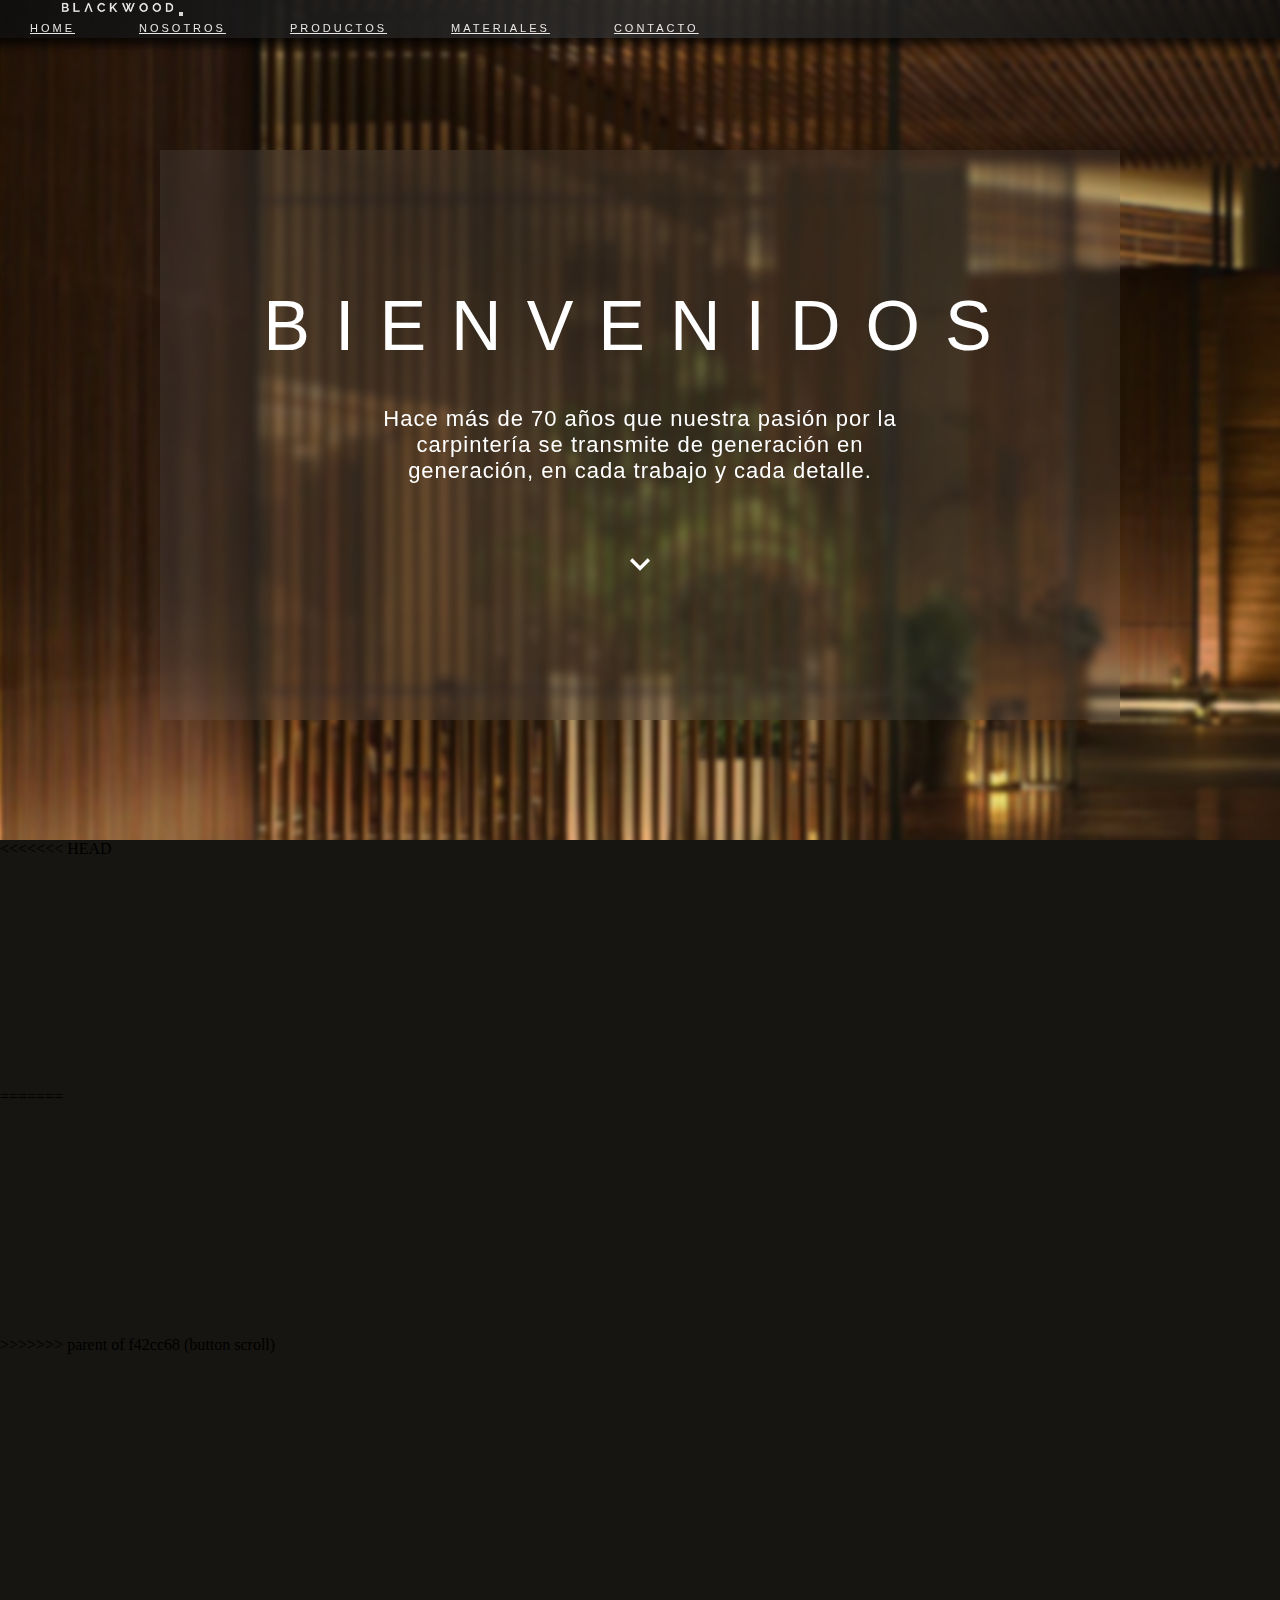
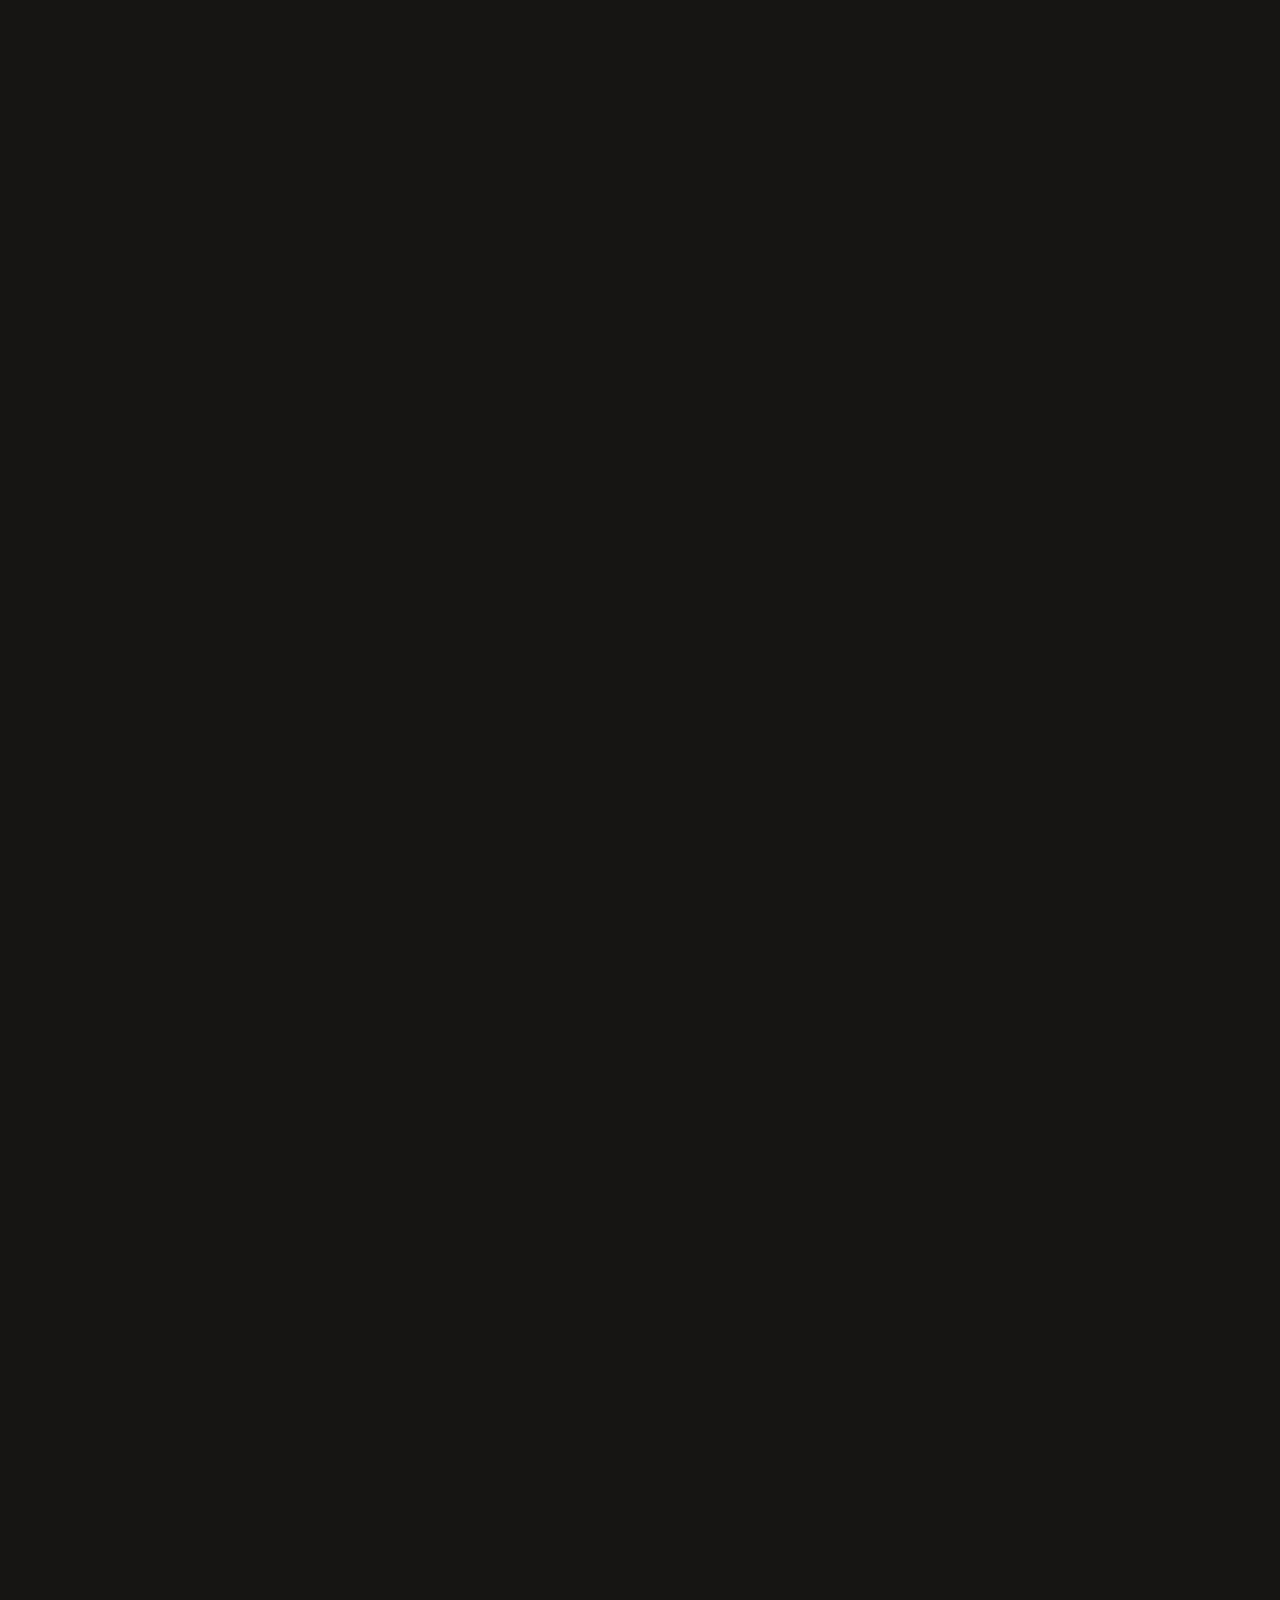
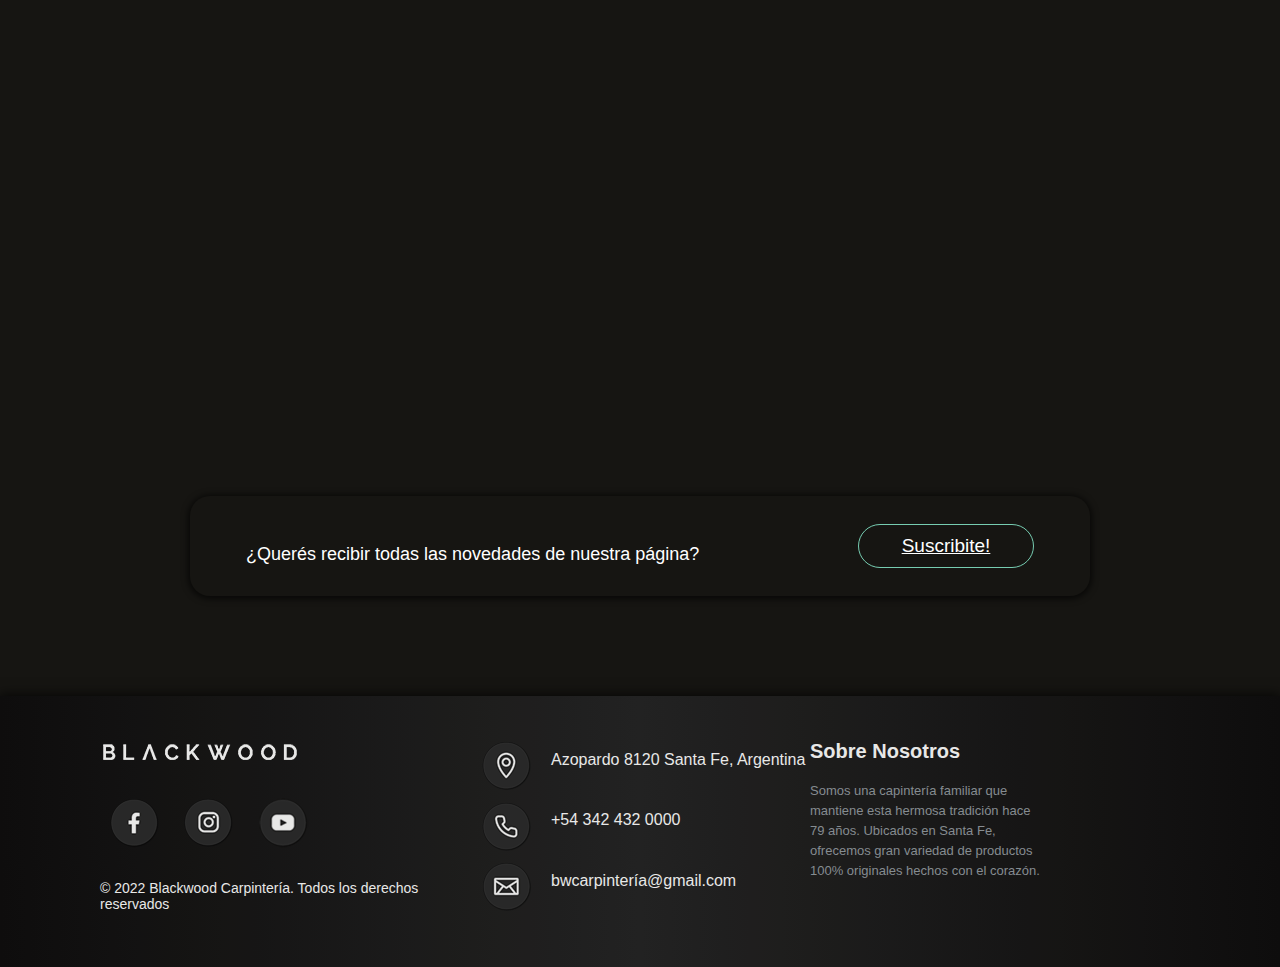
==== commit e1b416a0: "nuevo" ====
--- a/index.html
+++ b/index.html
@@ -51,20 +51,20 @@
             <article class="intro__caja"  data-aos="fade-up" data-aos-duration="500" data-aos-delay="0"> 
                 <h1 class="intro__titulo">Bienvenidos</h1>
                     <h2 class="intro__subTitulo">Hace más de 70 años que nuestra pasión por la carpintería se transmite de generación en generación, en cada trabajo y cada detalle.</h2>
-                <a href="#scroll2">
-                    <button class="button">
                         <i class="material-icons" style="font-size:40px;color:white;">expand_more</i>
-                    </button>
-                </a>
-                    
             </article>
         </section> <!--BIENVENIDOS CIERRA-->
 
 
         <section > <!--QUIENES SOMOS-->
             <article>
+<<<<<<< HEAD
                 <h3 id="scroll2" class="titulo1" class="section1" data-aos="fade" data-aos-duration="1200" data-aos-delay="0">¿Quiénes somos?</h3>
                     <p class="parrafoDescrip" class="section1" data-aos="fade" data-aos-duration="1200" data-aos-delay="0">Somos una familia de carpinteros situados en Santa Fe Capital contando con mas de 50 años de experiencia en el rubro</p>
+=======
+                <h3 class="titulo1" class="section1" data-aos="fade" data-aos-duration="1200" data-aos-delay="100">¿Quiénes somos?</h3>
+                    <p class="parrafoDescrip" class="section1" data-aos="fade" data-aos-duration="1200" data-aos-delay="200">Somos una familia de carpinteros situados en Santa Fe Capital contando con mas de 50 años de experiencia en el rubro</p>
+>>>>>>> parent of f42cc68 (button scroll)
             </article>
             <div id="contenedor" class="section1"  data-aos="fade-up" data-aos-easing="ease-in" data-aos-delay="0">
                 <div class="contenedor__iconos"  data-aos="fade-in" data-aos-duration="1200" data-aos-delay="0">
--- a/css/main.css
+++ b/css/main.css
@@ -558,16 +558,6 @@
     letter-spacing: 0px;
     width: 300px;
   }
-}
-
-.button {
-  border: 0px;
-  background-color: rgba(255, 255, 255, 0);
-}
-
-.button:hover {
-  -webkit-transform: scale(1.2);
-          transform: scale(1.2);
 }
 
 /*INDEX quienes somos*/
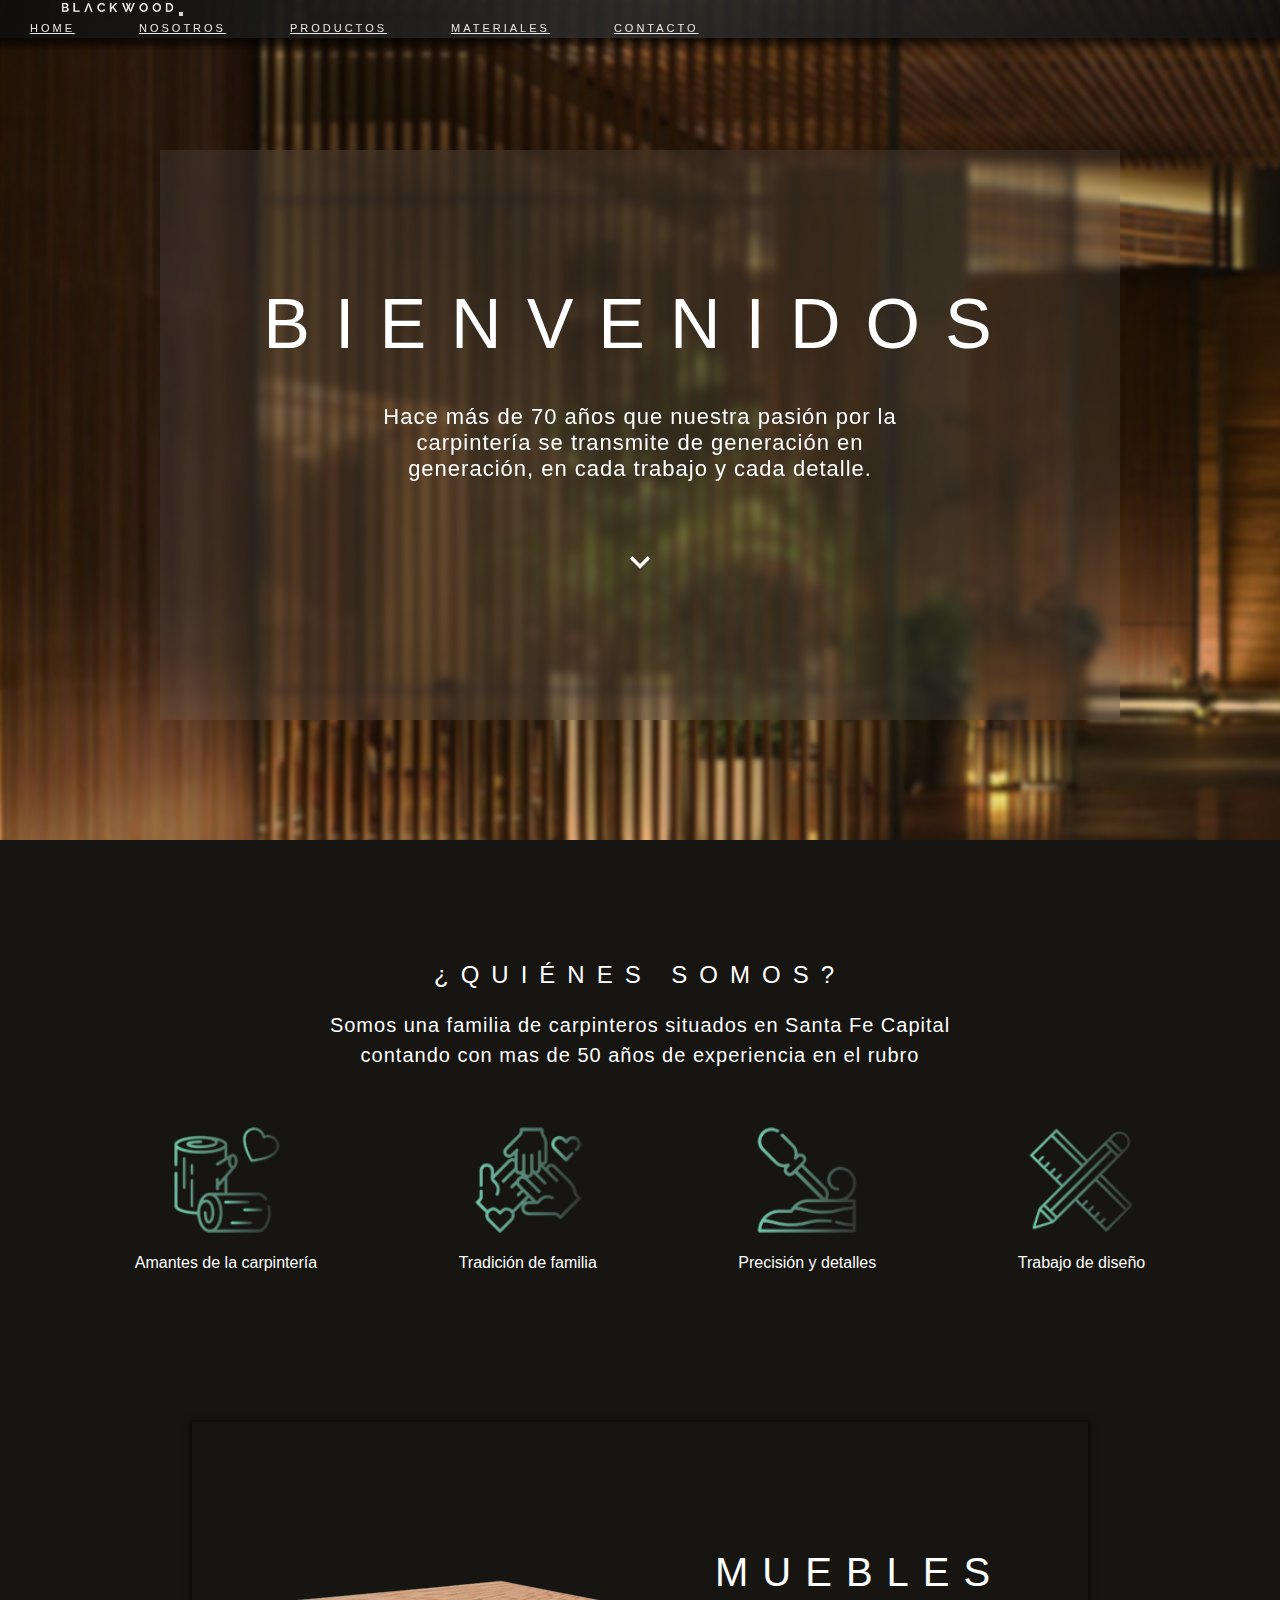
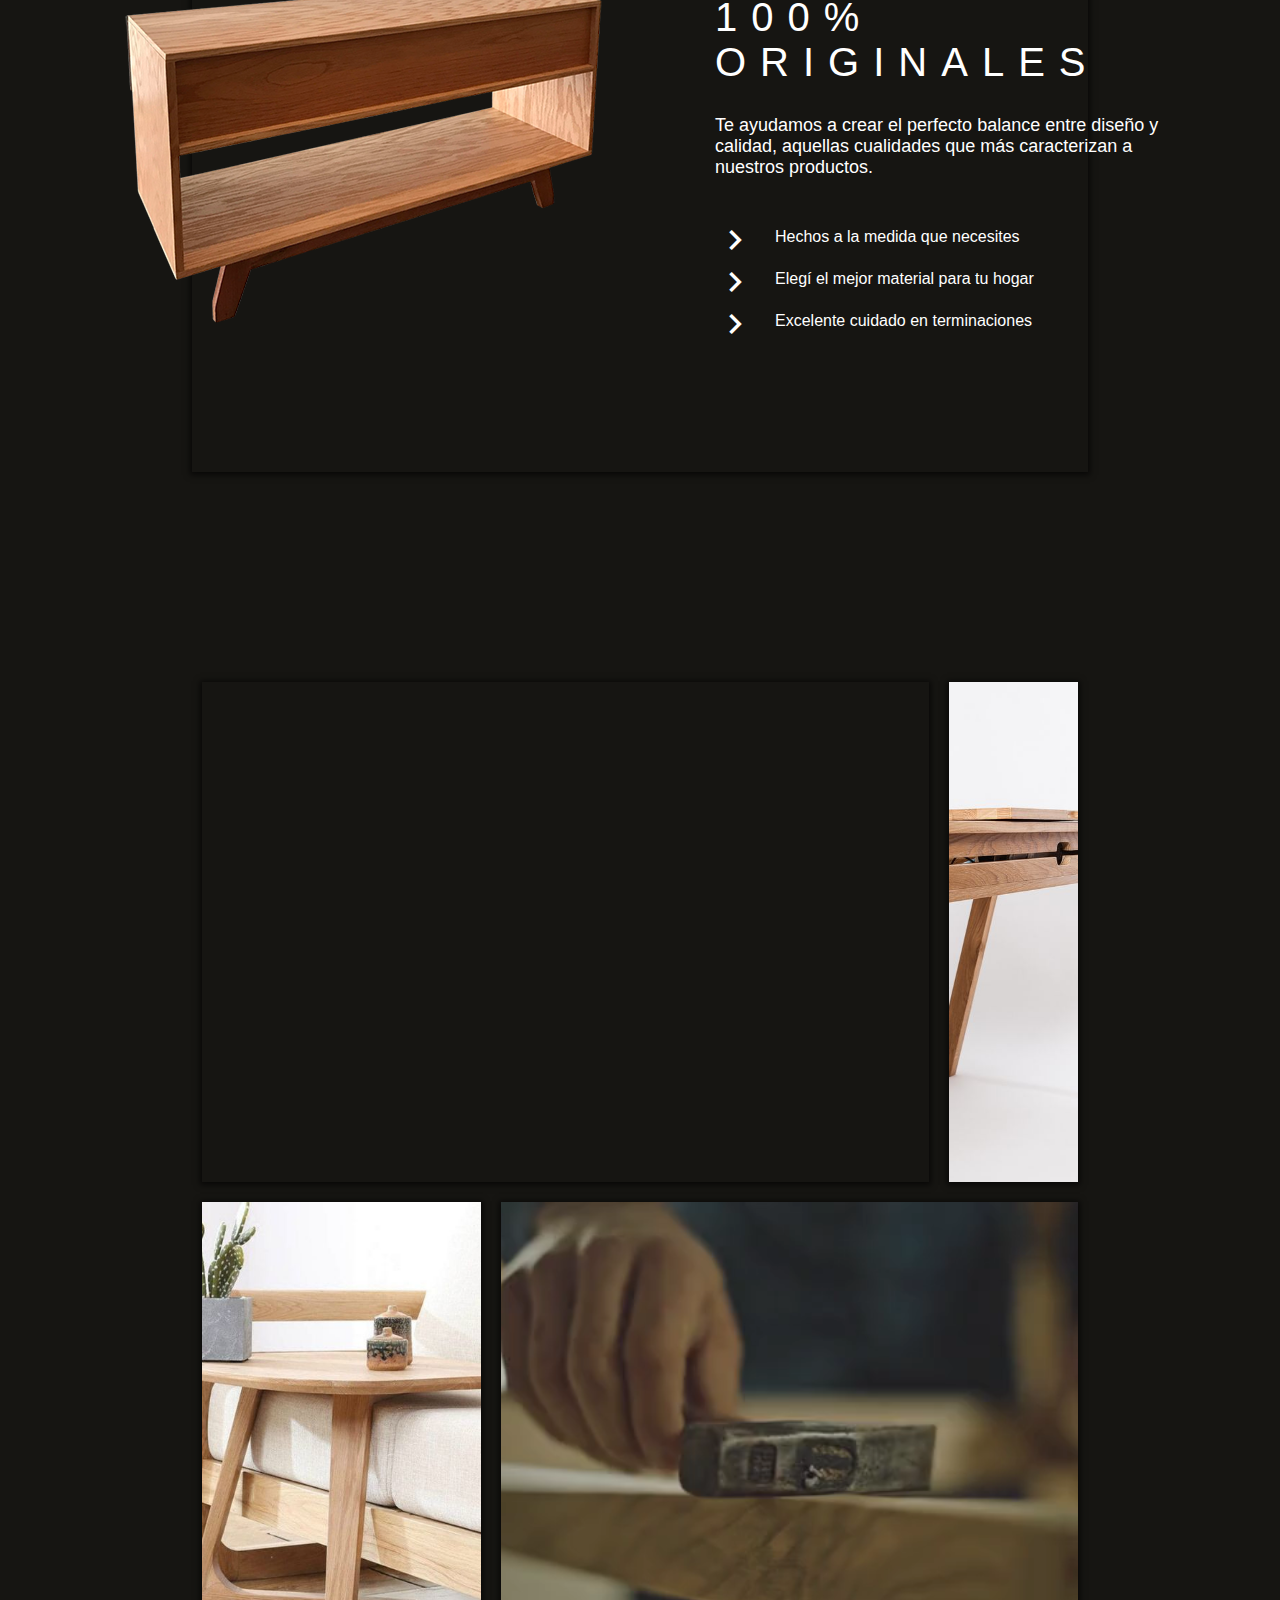
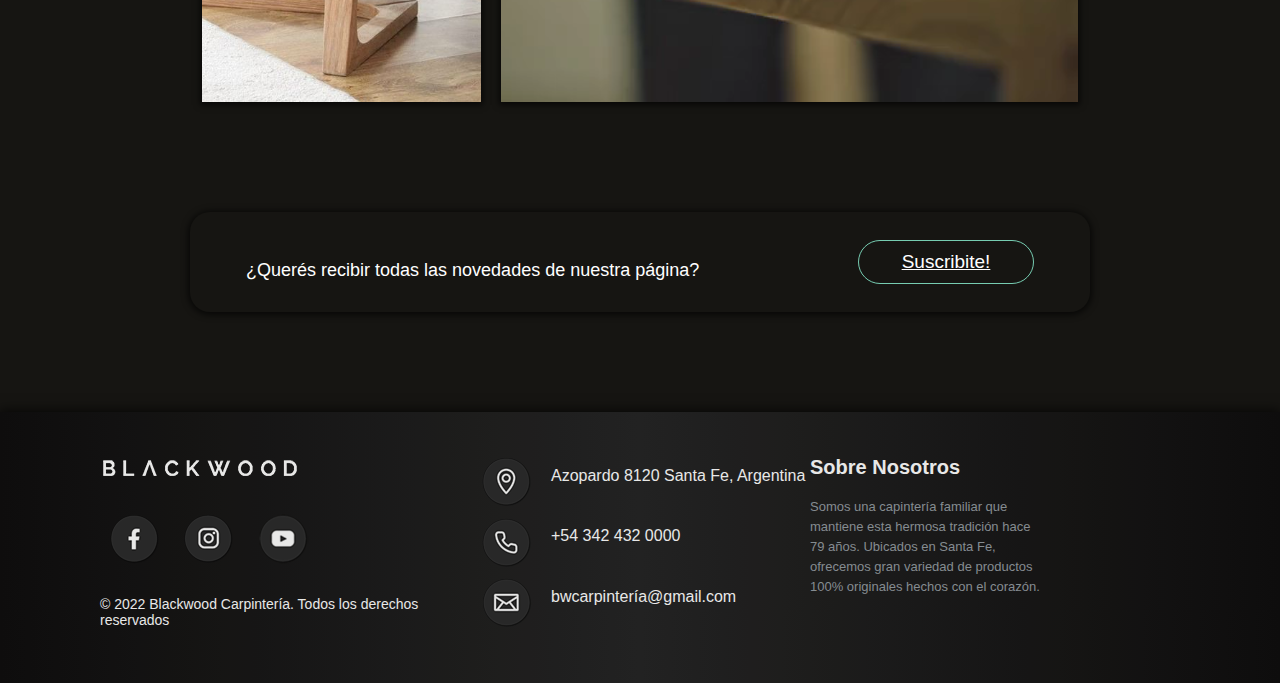
==== commit 3235ff69: "reversion error menu" ====
--- a/index.html
+++ b/index.html
@@ -14,9 +14,8 @@
     integrity="sha384-1BmE4kWBq78iYhFldvKuhfTAU6auU8tT94WrHftjDbrCEXSU1oBoqyl2QvZ6jIW3" crossorigin="anonymous">
     <link href="https://unpkg.com/aos@2.3.1/dist/aos.css" rel="stylesheet">
 </head>
-
 <body class="body body--intro">
-    <header class="header" data-aos="fade-down" data-aos-easing="ease" data-aos-delay="200">
+    <header class="header">
         <nav class="navbar navbar-expand-lg navbar-dark">
             <div class="container-fluid">
                 <img src="./multimedia/imagen/logo-01.png" alt="logo" class="navbar-brand">
@@ -24,7 +23,7 @@
                     <span class="navbar-toggler-icon"></span>
                 </button>
                 <div class="collapse navbar-collapse" id="navbarNav">
-                    <ul class="navbar-nav" data-aos="fade" data-aos-duration="1400" data-aos-delay="800">
+                    <ul class="navbar-nav">
                         <li class="nav-item">
                             <a class="nav-link active" aria-current="page" href="index.html">Home</a>
                         </li>
@@ -48,52 +47,51 @@
 
     <main> <!--contenido principal-->
         <section class="intro">   <!--BIENVENIDOS-->
-            <article class="intro__caja"  data-aos="fade-up" data-aos-duration="500" data-aos-delay="0"> 
+            <article class="intro__caja"> 
                 <h1 class="intro__titulo">Bienvenidos</h1>
                     <h2 class="intro__subTitulo">Hace más de 70 años que nuestra pasión por la carpintería se transmite de generación en generación, en cada trabajo y cada detalle.</h2>
+                <a href="#Scroll1">
+                    <button class="button">
                         <i class="material-icons" style="font-size:40px;color:white;">expand_more</i>
+                    </button>
+                </a>
             </article>
         </section> <!--BIENVENIDOS CIERRA-->
 
 
-        <section > <!--QUIENES SOMOS-->
-            <article>
-<<<<<<< HEAD
-                <h3 id="scroll2" class="titulo1" class="section1" data-aos="fade" data-aos-duration="1200" data-aos-delay="0">¿Quiénes somos?</h3>
-                    <p class="parrafoDescrip" class="section1" data-aos="fade" data-aos-duration="1200" data-aos-delay="0">Somos una familia de carpinteros situados en Santa Fe Capital contando con mas de 50 años de experiencia en el rubro</p>
-=======
-                <h3 class="titulo1" class="section1" data-aos="fade" data-aos-duration="1200" data-aos-delay="100">¿Quiénes somos?</h3>
-                    <p class="parrafoDescrip" class="section1" data-aos="fade" data-aos-duration="1200" data-aos-delay="200">Somos una familia de carpinteros situados en Santa Fe Capital contando con mas de 50 años de experiencia en el rubro</p>
->>>>>>> parent of f42cc68 (button scroll)
+        <section> <!--QUIENES SOMOS-->
+            <article >
+                <h3 id="Scroll1" class="titulo1">¿Quiénes somos?</h3>
+                    <p class="parrafoDescrip">Somos una familia de carpinteros situados en Santa Fe Capital contando con mas de 50 años de experiencia en el rubro</p>
             </article>
-            <div id="contenedor" class="section1"  data-aos="fade-up" data-aos-easing="ease-in" data-aos-delay="0">
-                <div class="contenedor__iconos"  data-aos="fade-in" data-aos-duration="1200" data-aos-delay="0">
+            <div id="contenedor">
+                <div class="contenedor__iconos">
                     <img src="./multimedia/imagen/amantes-carpinteria.png" alt="Amantes">
                         <div class="contenedor__desc">Amantes de la carpintería</div>
                 </div>
                     
-                <div class="contenedor__iconos"  data-aos="fade-in" data-aos-duration="1200" data-aos-delay="0">
+                <div class="contenedor__iconos">
                     <img src="./multimedia/imagen/familia.png" alt="Familia">
                         <div class="contenedor__desc">Tradición de familia</div>
                 </div>
                     
-                <div class="contenedor__iconos" data-aos="fade-in" data-aos-duration="1200" data-aos-delay="0">
+                <div class="contenedor__iconos">
                     <img src="./multimedia/imagen/detalles.png" alt="detalles">
                     <div class="contenedor__desc">Precisión y detalles</div>
                 </div>
                     
-                <div class="contenedor__iconos"  data-aos="fade-in" data-aos-duration="1200" data-aos-delay="0">
+                <div class="contenedor__iconos">
                     <img src="./multimedia/imagen/diseno.png" alt="diseno">
                     <div class="contenedor__desc">Trabajo de diseño</div>
                 </div>        
             </div>  
         </section> <!--QUIENES SOMOS CIERRA--> 
 
-        <section class="pre" data-aos="fade" data-aos-duration="1200" data-aos-delay="100"> <!--PRESENTACION PRODUCTO--> 
-            <div class="pre__imagen" data-aos="fade-up" data-aos-easing="ease-in" data-aos-delay="100">
+        <section class="pre"> <!--PRESENTACION PRODUCTO--> 
+            <div class="pre__imagen">
                 <img src="./multimedia/imagen/mesita.png" alt="mesita">
             </div>
-            <div class="pre__texto" data-aos="fade-right" data-aos-easing="ease-in" data-aos-delay="0">
+            <div class="pre__texto">
                 <h2>Muebles 100% originales</h2>
                 <h5>Te ayudamos a crear el perfecto balance entre diseño y calidad, aquellas cualidades que más caracterizan a nuestros productos.</h5>
                 <div class="pre__lista">
@@ -115,7 +113,7 @@
         </section> <!--PRESENTACION PRODUCTO CIERRA--> 
 
         <section> <!--GRID IMG + VID--> 
-            <div class="gridContainer"  data-aos="fade-in" data-aos-duration="1200" data-aos-delay="0"> 
+            <div class="gridContainer"> 
                 <div class="gridItem item1">
                     <video src="./multimedia/video/item_1.mp4" autoplay loop></video>
                 </div>
@@ -189,10 +187,7 @@
     <script src="https://unpkg.com/aos@next/dist/aos.js"></script>
     <script>
       AOS.init({
-        offset: 400,
-        duration: 800
       });
     </script>
-    
 </body>
 </html>--- a/css/main.css
+++ b/css/main.css
@@ -199,11 +199,8 @@
   }
 }
 
-.header {
-  z-index: 2;
-}
-
 .header .navbar {
+  z-index: 5;
   background: linear-gradient(110deg, #0f0f0f, #2b2b2b, #0f0f0f);
   opacity: 90%;
   width: 100%;
@@ -558,6 +555,16 @@
     letter-spacing: 0px;
     width: 300px;
   }
+}
+
+.button {
+  border: 0px;
+  background-color: rgba(255, 255, 255, 0);
+}
+
+.button:hover {
+  -webkit-transform: scale(1.2);
+          transform: scale(1.2);
 }
 
 /*INDEX quienes somos*/
@@ -841,7 +848,7 @@
 }
 
 .pre .pre__texto .pre__lista {
-  padding-top: 40px;
+  margin-top: 40px;
 }
 
 @media screen and (min-width: 768px) and (max-width: 1024px) {
@@ -864,17 +871,15 @@
   -webkit-box-direction: normal;
       -ms-flex-direction: row;
           flex-direction: row;
-  padding-top: 20px;
-  -webkit-box-align: center;
-      -ms-flex-align: center;
-          align-items: center;
 }
 
 .pre .pre__texto .pre__lista .pre__item i {
-  padding-right: 20px;
+  margin-right: 20px;
+  margin-top: 2px;
 }
 
 .pre .pre__texto .pre__lista p {
+  margin-top: 10px;
   font-weight: 300;
   font-size: 16px;
 }
@@ -1262,7 +1267,7 @@
   height: 850px;
   width: 100%;
   margin: auto;
-  padding-top: 50px;
+  margin-top: 120px;
   display: -webkit-box;
   display: -ms-flexbox;
   display: flex;
@@ -1286,6 +1291,7 @@
     -webkit-box-direction: reverse;
         -ms-flex-direction: column-reverse;
             flex-direction: column-reverse;
+    margin-top: 100px;
   }
 }
 
@@ -1297,6 +1303,7 @@
     -webkit-box-direction: reverse;
         -ms-flex-direction: column-reverse;
             flex-direction: column-reverse;
+    margin-top: 40px;
   }
 }
 
@@ -1368,7 +1375,6 @@
   .contenedor .contenedor__silla img {
     margin-left: 40px;
     width: 90%;
-    padding-top: 50px;
   }
 }
 
@@ -1376,83 +1382,23 @@
   .contenedor .contenedor__silla img {
     margin-left: 0px;
     width: 100%;
-    padding-top: 50px;
-  }
-}
-
-.slideshow {
-  height: 120vh;
-  width: 100%;
+  }
+}
+
+#conteiner {
+  height: 80vh;
+  width: 100vw;
   display: -webkit-box;
   display: -ms-flexbox;
   display: flex;
-  -webkit-box-orient: horizontal;
-  -webkit-box-direction: normal;
-      -ms-flex-direction: row;
-          flex-direction: row;
-  -ms-flex-wrap: nowrap;
-      flex-wrap: nowrap;
-  -webkit-box-pack: end;
-      -ms-flex-pack: end;
-          justify-content: flex-end;
-  -webkit-box-align: center;
-      -ms-flex-align: center;
-          align-items: center;
-}
-
-.slidetext {
-  width: 30%;
-  padding: 100px;
-}
-
-.slidetext h2 {
-  color: white;
-  max-width: 55%;
-}
-
-@media screen and (min-width: 768px) and (max-width: 1024px) {
-  .slidetext {
-    width: 50%;
-    padding: 50px;
-  }
-}
-
-#conteiner {
-  height: 90vh;
-  width: 60%;
-  display: -webkit-box;
-  display: -ms-flexbox;
-  display: flex;
-  -webkit-box-orient: horizontal;
-  -webkit-box-direction: normal;
-      -ms-flex-direction: row;
-          flex-direction: row;
   -webkit-box-align: center;
       -ms-flex-align: center;
           align-items: center;
   background-color: black;
 }
 
-@media screen and (min-width: 320px) and (max-width: 480px) {
-  #conteiner {
-    -webkit-box-orient: vertical;
-    -webkit-box-direction: normal;
-        -ms-flex-direction: column;
-            flex-direction: column;
-    height: 90vh;
-    width: 100%;
-  }
-}
-
-@media screen and (min-width: 768px) and (max-width: 1024px) {
-  #conteiner {
-    height: 70vh;
-    width: 100%;
-  }
-}
-
 .slide {
-  height: 100%;
+  height: 80vh;
   width: 100%;
   overflow: hidden;
   -webkit-box-flex: 1;
@@ -1469,13 +1415,6 @@
   transition: 0.7s ease-in-out;
 }
 
-@media screen and (min-width: 320px) and (max-width: 480px) {
-  .slide {
-    height: 40vh;
-    width: 100%;
-  }
-}
-
 .slide:nth-child(1) {
   background: url(../multimedia/imagen/a.jpg);
   background-position: center center;
@@ -1493,6 +1432,16 @@
 
 .slide:nth-child(4) {
   background: url(../multimedia/imagen/d.jpg);
+  background-position: center center;
+}
+
+.slide:nth-child(5) {
+  background: url(../multimedia/imagen/e.jpg);
+  background-position: center center;
+}
+
+.slide:nth-child(6) {
+  background: url(../multimedia/imagen/f.jpg);
   background-position: center center;
 }
 
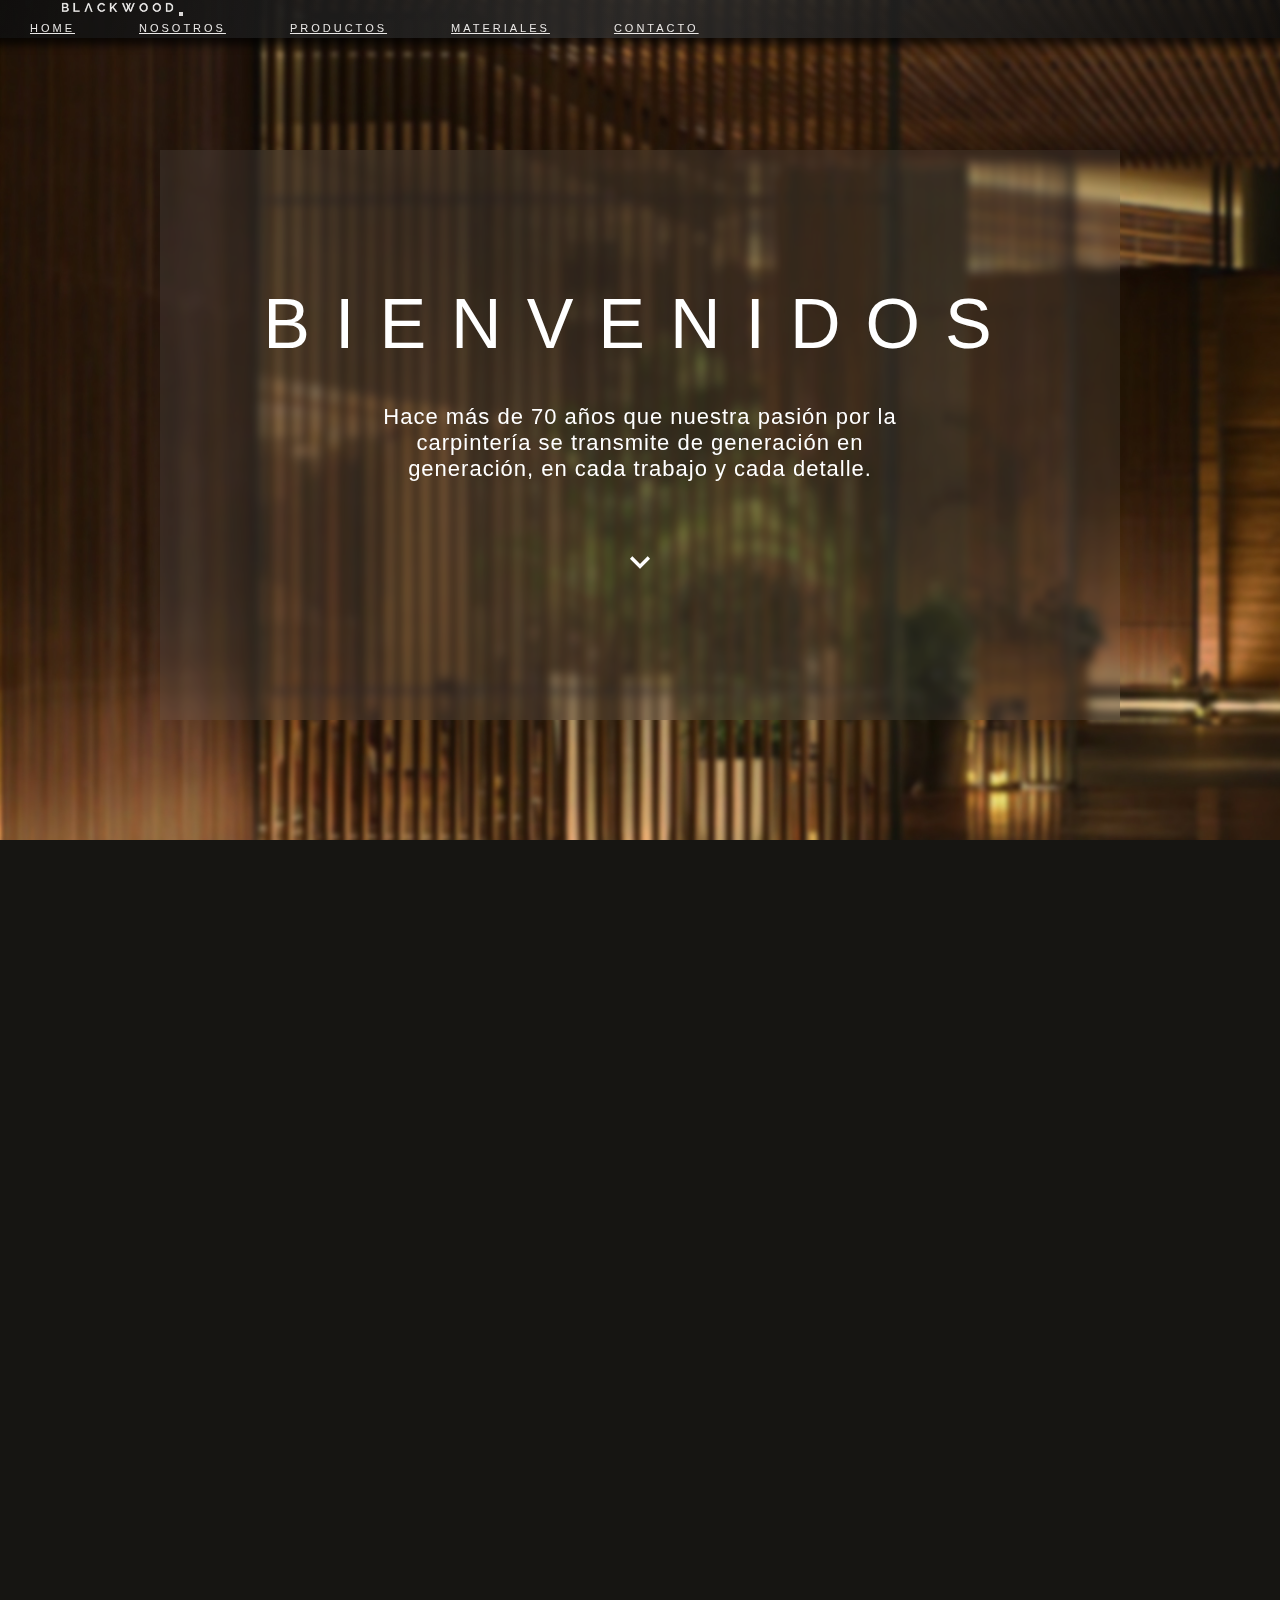
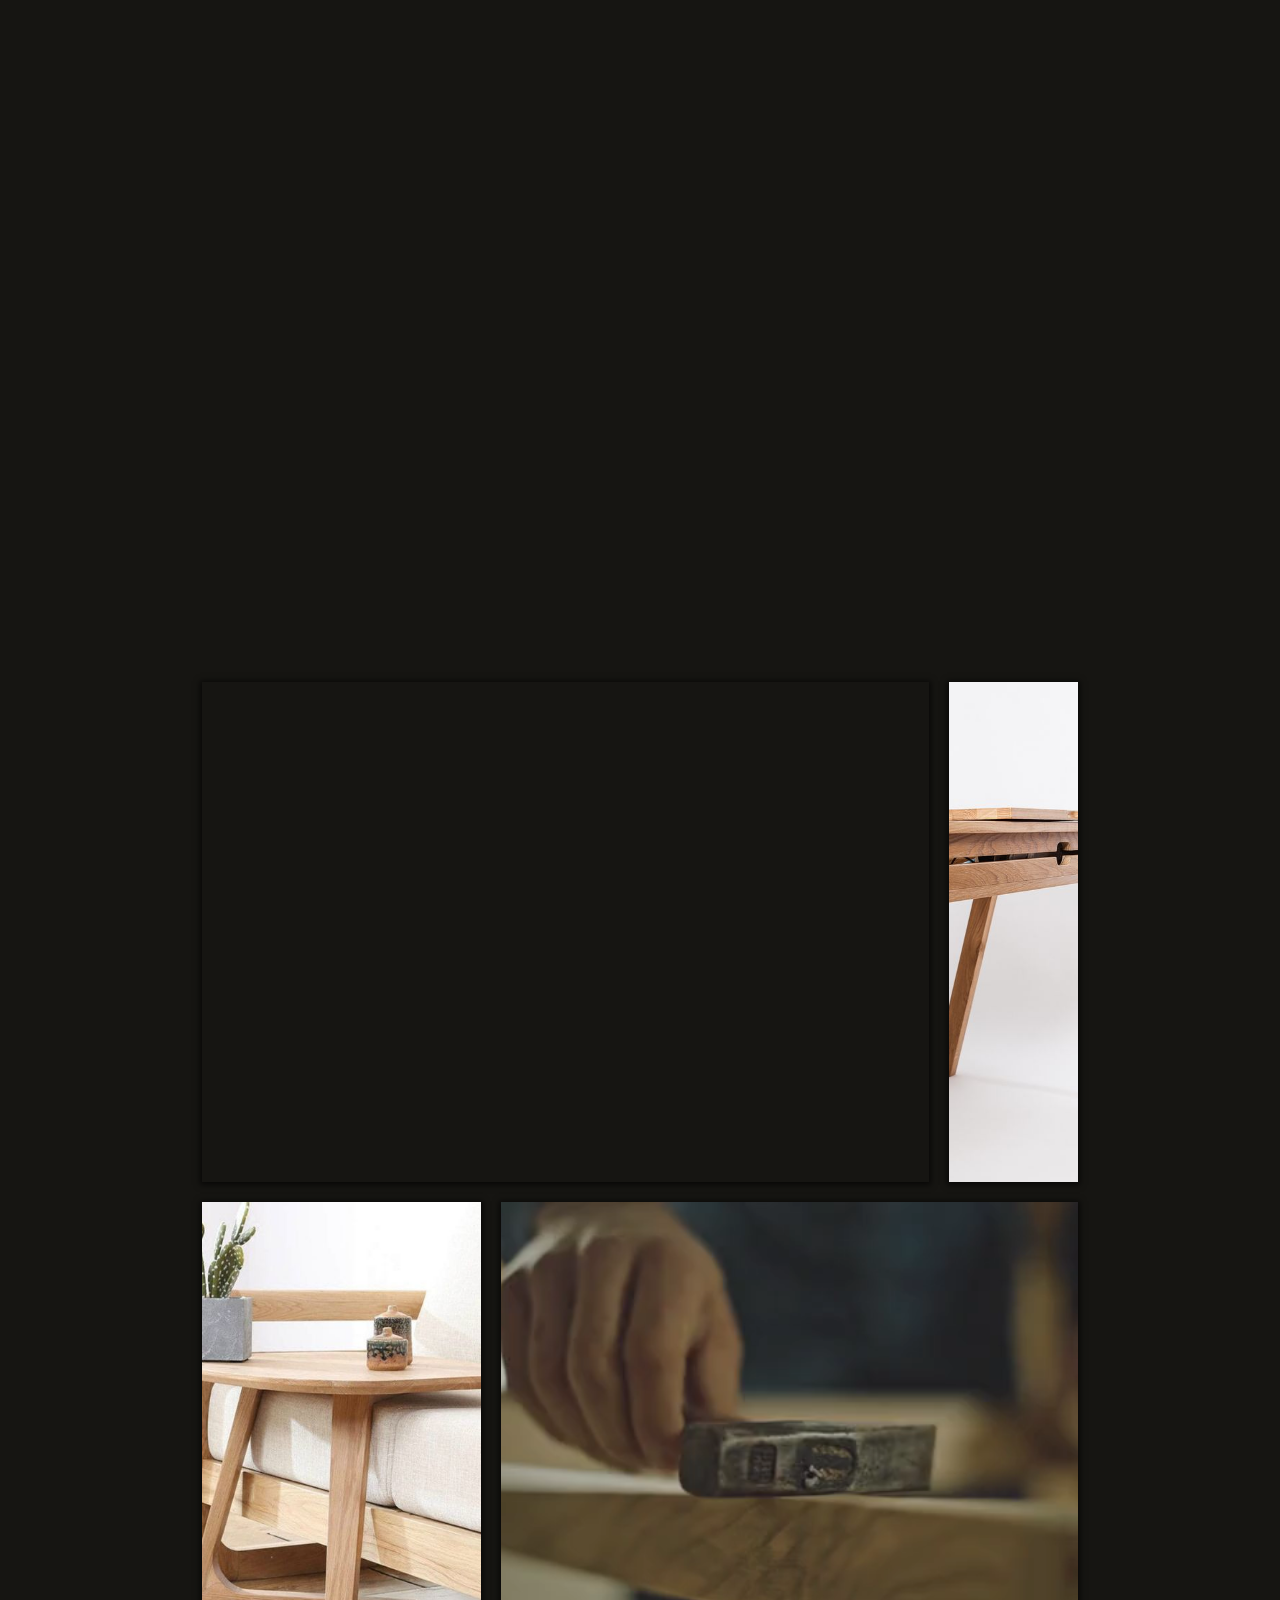
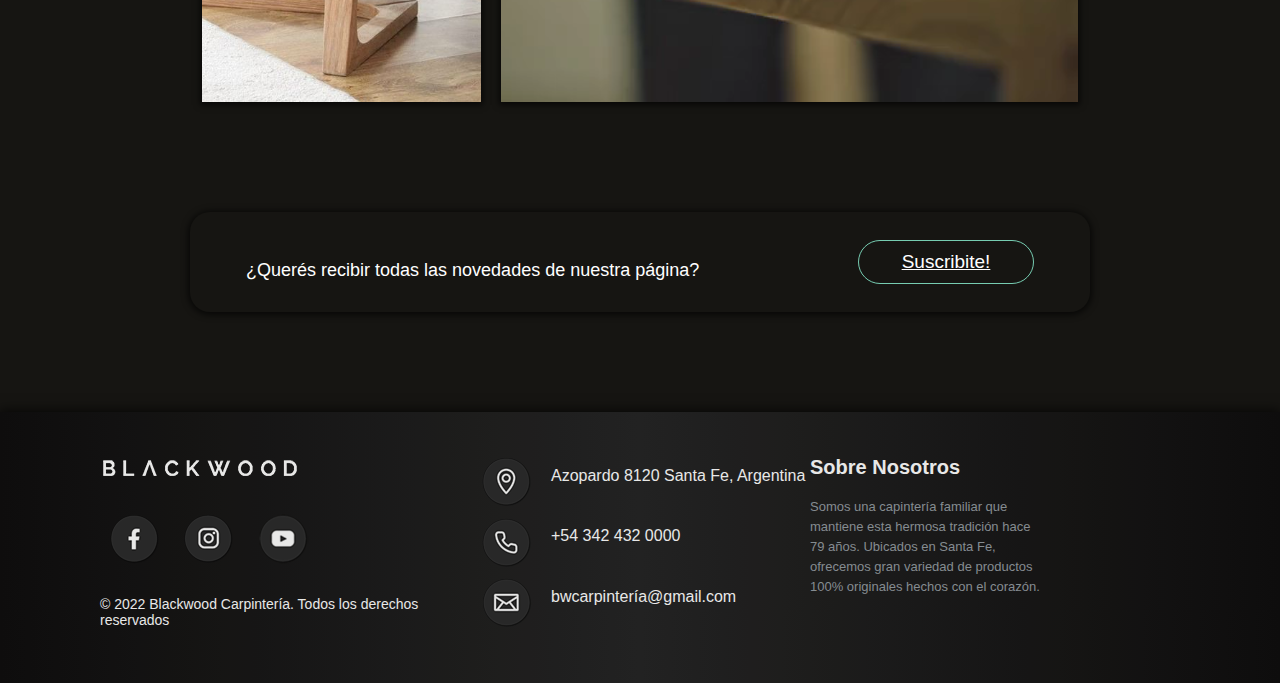
==== commit 2eeb6f46: "nosotros arreglo" ====
--- a/index.html
+++ b/index.html
@@ -17,7 +17,7 @@
 <body class="body body--intro">
     <header class="header">
         <nav class="navbar navbar-expand-lg navbar-dark">
-            <div class="container-fluid">
+            <div class="container-fluid" data-aos="fade" data-aos-duration="1200">
                 <img src="./multimedia/imagen/logo-01.png" alt="logo" class="navbar-brand">
                 <button class="navbar-toggler" type="button" data-bs-toggle="collapse" data-bs-target="#navbarNav" aria-controls="navbarNav" aria-expanded="false" aria-label="Toggle navigation">
                     <span class="navbar-toggler-icon"></span>
@@ -47,7 +47,7 @@
 
     <main> <!--contenido principal-->
         <section class="intro">   <!--BIENVENIDOS-->
-            <article class="intro__caja"> 
+            <article class="intro__caja" data-aos="fade-up" data-aos-duration="1200"> 
                 <h1 class="intro__titulo">Bienvenidos</h1>
                     <h2 class="intro__subTitulo">Hace más de 70 años que nuestra pasión por la carpintería se transmite de generación en generación, en cada trabajo y cada detalle.</h2>
                 <a href="#Scroll1">
@@ -61,10 +61,10 @@
 
         <section> <!--QUIENES SOMOS-->
             <article >
-                <h3 id="Scroll1" class="titulo1">¿Quiénes somos?</h3>
-                    <p class="parrafoDescrip">Somos una familia de carpinteros situados en Santa Fe Capital contando con mas de 50 años de experiencia en el rubro</p>
+                <h3 id="Scroll1" class="titulo1" data-aos="fade" data-aos-duration="1200" data-aos-delay="0">¿Quiénes somos?</h3>
+                    <p class="parrafoDescrip" data-aos="fade" data-aos-duration="1200" data-aos-delay="300">Somos una familia de carpinteros situados en Santa Fe Capital contando con mas de 50 años de experiencia en el rubro</p>
             </article>
-            <div id="contenedor">
+            <div id="contenedor" data-aos="fade" data-aos-duration="1200" data-aos-delay="500">
                 <div class="contenedor__iconos">
                     <img src="./multimedia/imagen/amantes-carpinteria.png" alt="Amantes">
                         <div class="contenedor__desc">Amantes de la carpintería</div>
@@ -87,14 +87,14 @@
             </div>  
         </section> <!--QUIENES SOMOS CIERRA--> 
 
-        <section class="pre"> <!--PRESENTACION PRODUCTO--> 
-            <div class="pre__imagen">
+        <section class="pre" data-aos="fade" data-aos-duration="1200" data-aos-delay="0"> <!--PRESENTACION PRODUCTO--> 
+            <div class="pre__imagen" data-aos="fade-up" data-aos-duration="1200">
                 <img src="./multimedia/imagen/mesita.png" alt="mesita">
             </div>
             <div class="pre__texto">
                 <h2>Muebles 100% originales</h2>
                 <h5>Te ayudamos a crear el perfecto balance entre diseño y calidad, aquellas cualidades que más caracterizan a nuestros productos.</h5>
-                <div class="pre__lista">
+                <div class="pre__lista" data-aos="fade-right" data-aos-duration="1200" data-aos-delay="100">
                     <div class="pre__item">
                         <i class="material-icons" style="font-size:40px;color:white;">navigate_next</i>
                         <p>Hechos a la medida que necesites</p>
@@ -187,6 +187,10 @@
     <script src="https://unpkg.com/aos@next/dist/aos.js"></script>
     <script>
       AOS.init({
+        offset: 120,
+	    delay: 500,
+	    duration: 400,
+	    easing: 'ease'
       });
     </script>
 </body>
--- a/css/main.css
+++ b/css/main.css
@@ -200,7 +200,6 @@
 }
 
 .header .navbar {
-  z-index: 5;
   background: linear-gradient(110deg, #0f0f0f, #2b2b2b, #0f0f0f);
   opacity: 90%;
   width: 100%;
@@ -208,6 +207,7 @@
   top: 0%;
   -webkit-box-shadow: 0px 2px 8px 5px rgba(0, 0, 0, 0.774);
           box-shadow: 0px 2px 8px 5px rgba(0, 0, 0, 0.774);
+  z-index: 1000;
   /* valores de la sombra: offset-x | offset-y | blur-radius | spread-radius | color */
 }
 
@@ -1151,33 +1151,30 @@
 }
 
 .historia {
-  padding: 100px;
-  height: 840px;
-}
-
-@media screen and (min-width: 768px) and (max-width: 1024px) {
-  .historia {
-    padding: 100px 20px;
-  }
-}
-
-@media screen and (min-width: 320px) and (max-width: 480px) {
-  .historia {
-    padding: 100px 10px;
-  }
+  position: relative;
+  height: 100vh;
+  width: 100%;
+  display: -webkit-box;
+  display: -ms-flexbox;
+  display: flex;
+  -webkit-box-align: center;
+      -ms-flex-align: center;
+          align-items: center;
+  overflow: hidden;
 }
 
 .historia__caja {
-  padding: 80px;
+  padding: 150px 100px;
   -webkit-backdrop-filter: blur(6px);
           backdrop-filter: blur(6px);
-  background-color: #3f3f3f1a;
-  height: 700px;
+  background-color: #1a1919a1;
+  height: 100vh;
   width: 50%;
   -webkit-box-shadow: 0px 0px 6px 0px rgba(0, 0, 0, 0.521);
           box-shadow: 0px 0px 6px 0px rgba(0, 0, 0, 0.521);
   -webkit-animation: fadeIn 2s;
           animation: fadeIn 2s;
+  z-index: 1;
 }
 
 @media screen and (min-width: 768px) and (max-width: 1024px) {
@@ -1196,6 +1193,7 @@
 }
 
 .historia__caja .historia__titulo {
+  margin-bottom: 50px;
   font-size: 40px;
   font-weight: 500;
   text-shadow: 0px 0px 0px #000000;
@@ -1234,8 +1232,8 @@
 }
 
 .historia__caja .historia__sub .historia__texto {
-  width: 93%;
-  margin-top: 50px;
+  width: 82%;
+  padding-top: 20px;
   font-family: 'Nunito', sans-serif;
   color: white;
   font-size: 18px;
@@ -1260,6 +1258,13 @@
 .historia__caja .historia__sub .historia__texto .resalta {
   color: #75ccb1;
   font-weight: 600;
+}
+
+.videobg {
+  position: absolute;
+  top: 0;
+  left: 0;
+  width: 100%;
 }
 
 /*PRODUCTOS*/
@@ -1792,10 +1797,4 @@
     width: 100%;
   }
 }
-
-.body--nosotros {
-  background-image: url(../multimedia/imagen/nosotrosimg.jpg);
-  background-repeat: no-repeat;
-  background-size: 1920px;
-}
 /*# sourceMappingURL=main.css.map */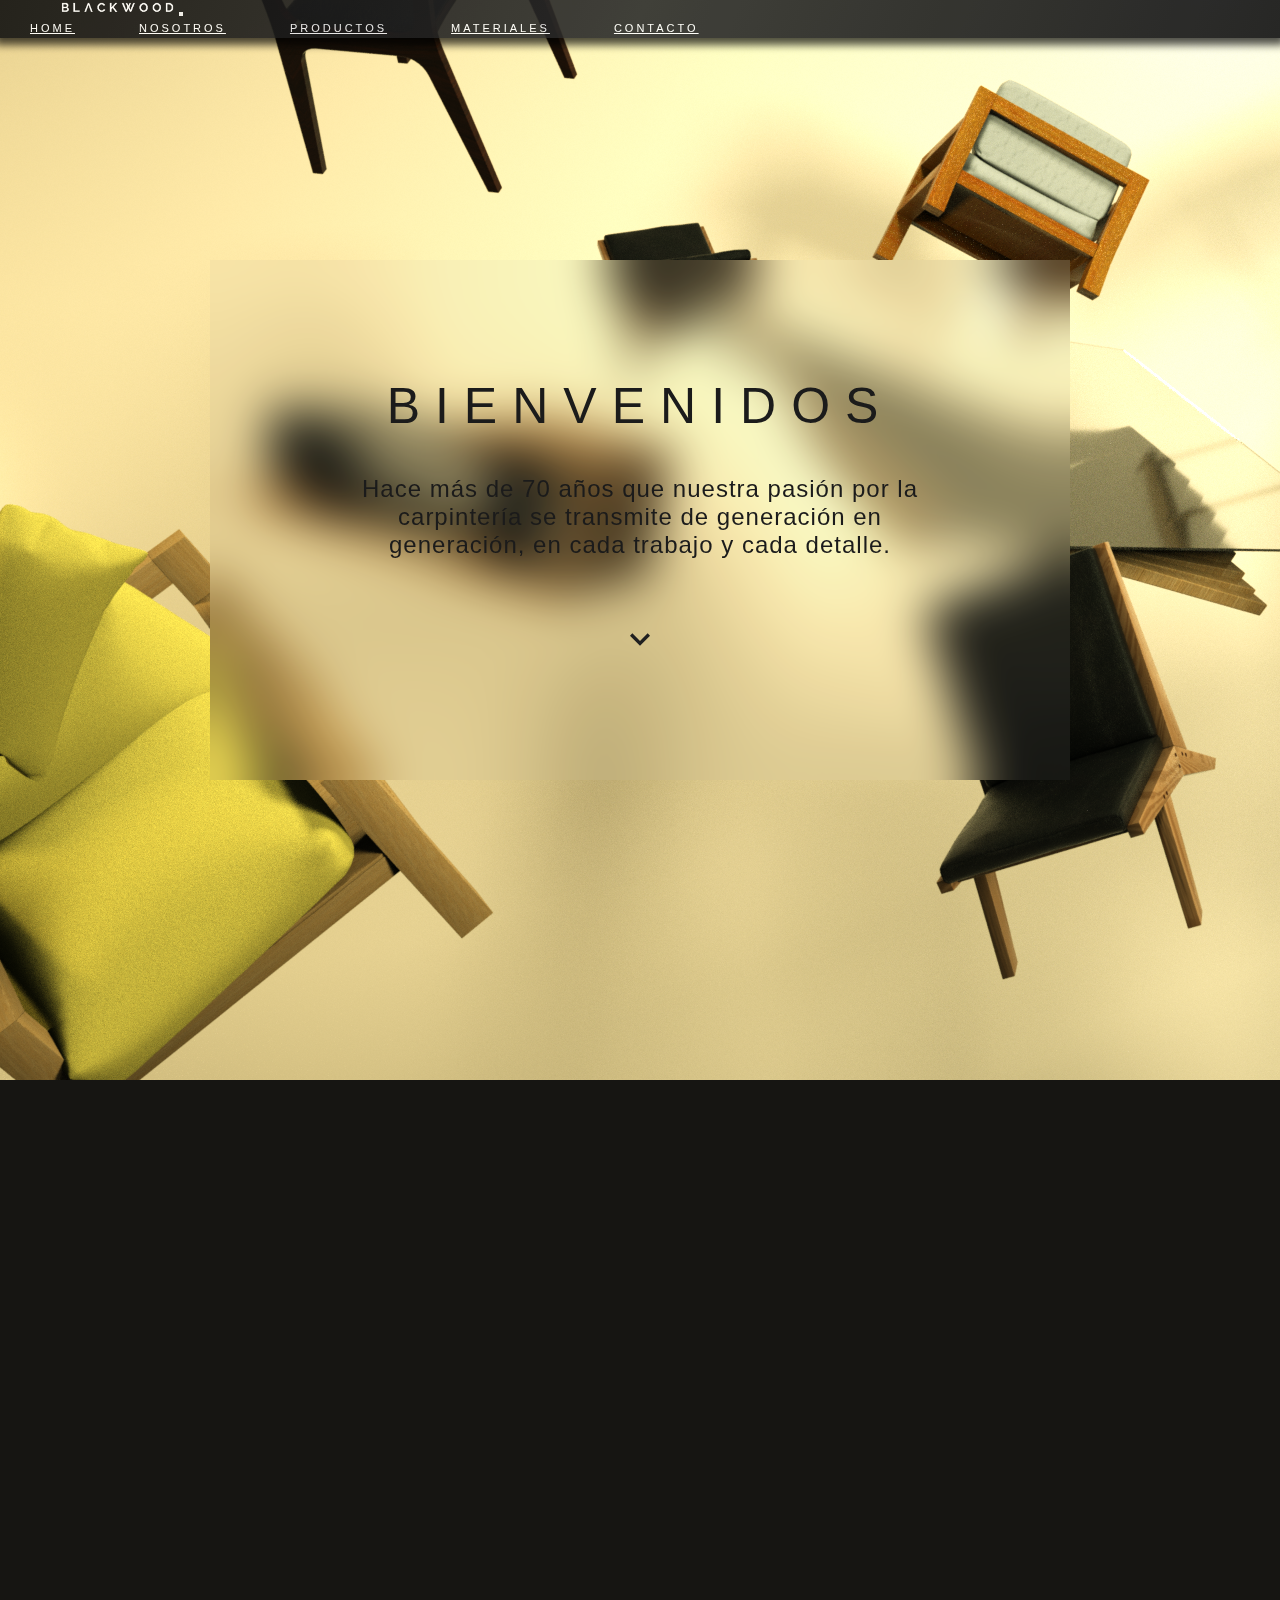
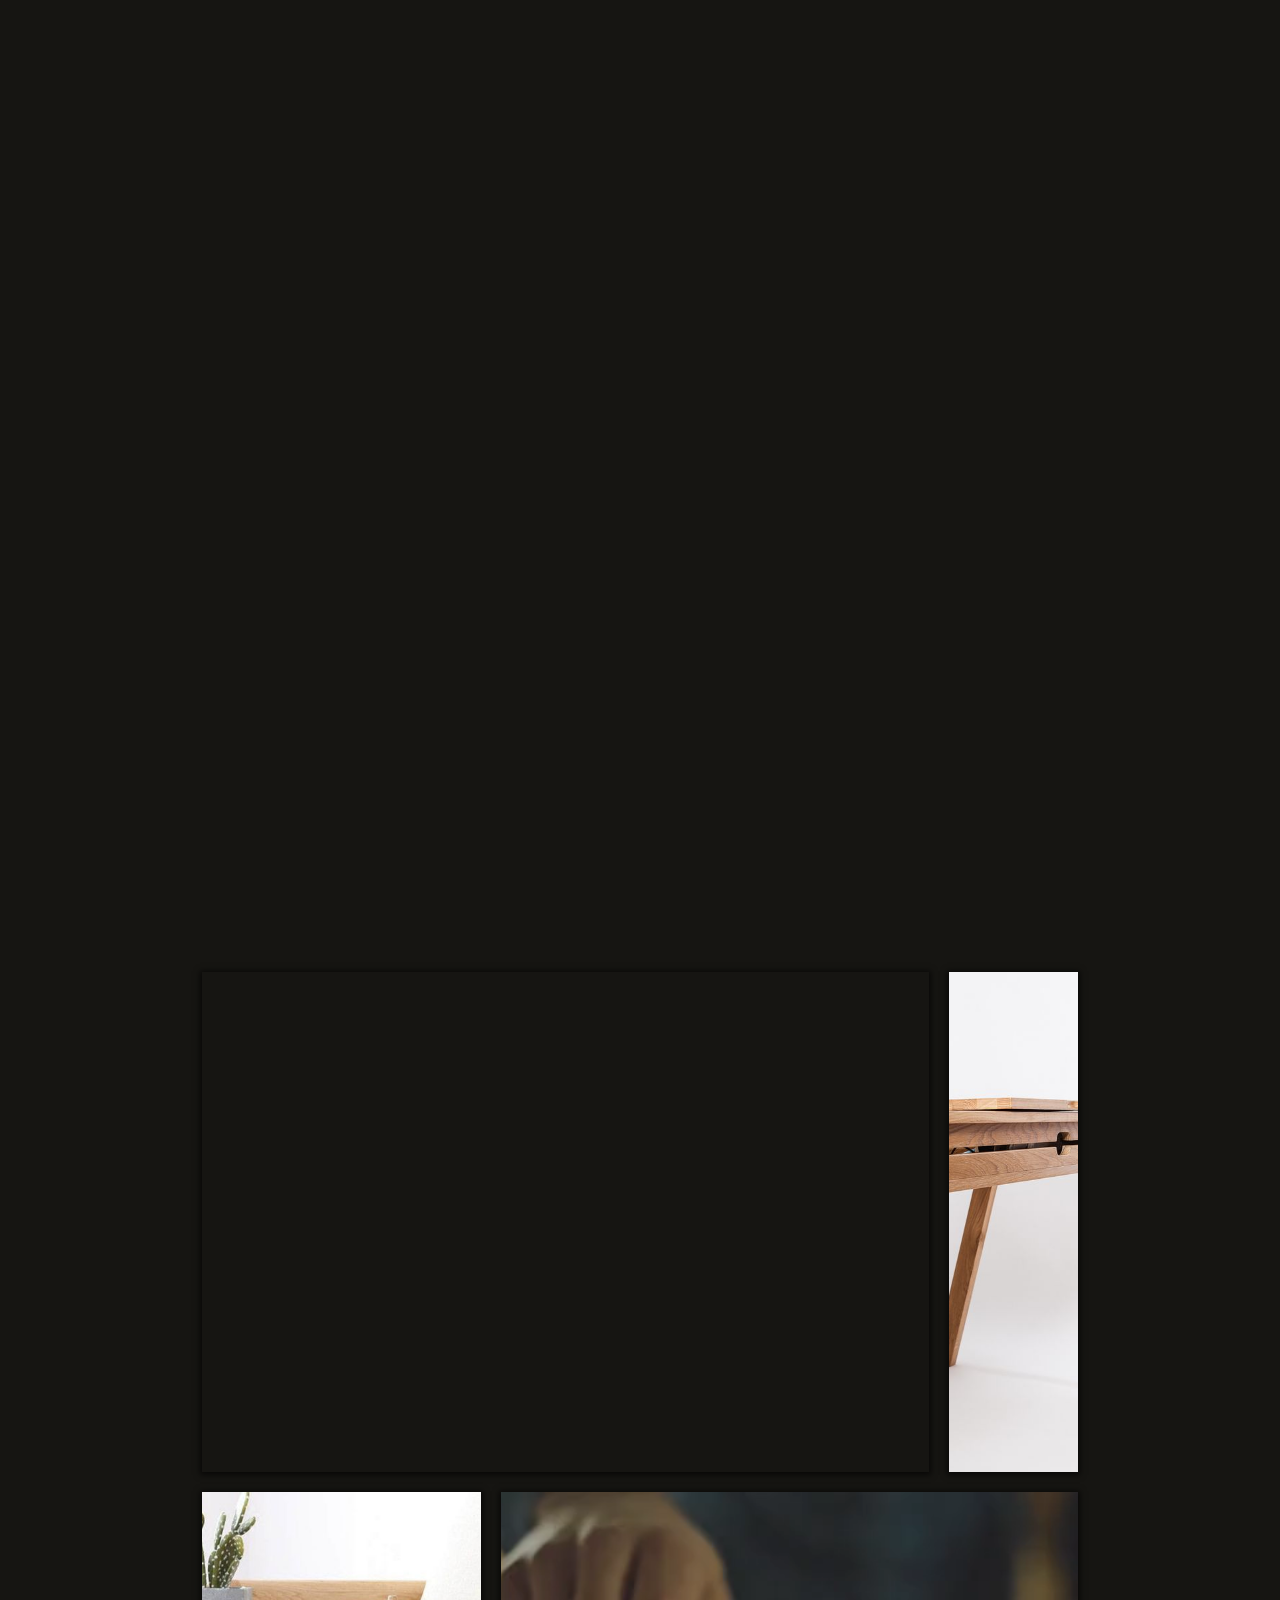
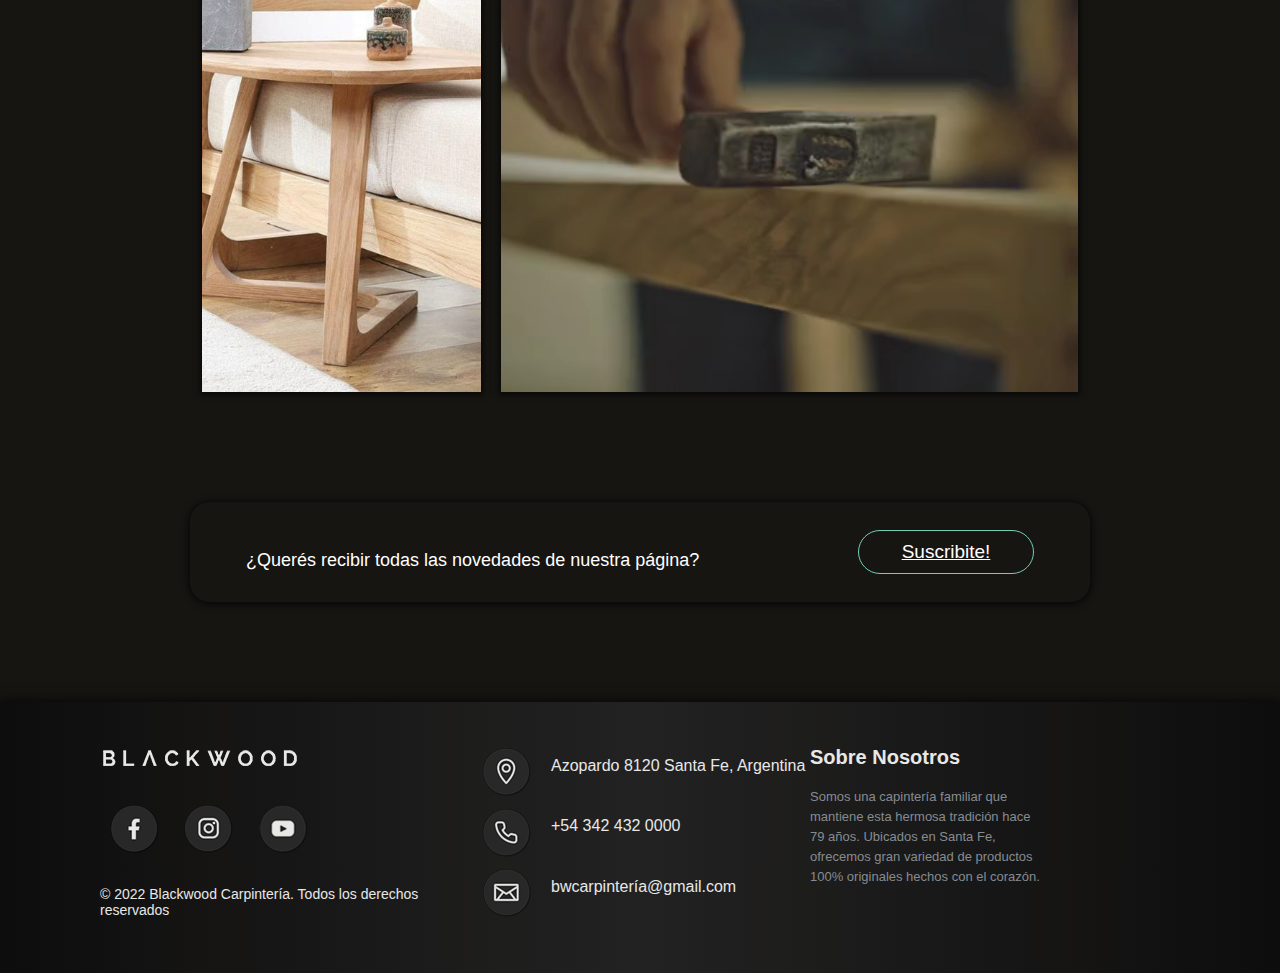
==== commit 9a465c47: "nuevo menu" ====
--- a/index.html
+++ b/index.html
@@ -52,7 +52,7 @@
                     <h2 class="intro__subTitulo">Hace más de 70 años que nuestra pasión por la carpintería se transmite de generación en generación, en cada trabajo y cada detalle.</h2>
                 <a href="#Scroll1">
                     <button class="button">
-                        <i class="material-icons" style="font-size:40px;color:white;">expand_more</i>
+                        <i class="material-icons" style="font-size:40px;color:rgb(32, 32, 32);">expand_more</i>
                     </button>
                 </a>
             </article>
--- a/css/main.css
+++ b/css/main.css
@@ -476,8 +476,13 @@
 
 .intro {
   z-index: 0;
-  padding-top: 150px;
-  height: 840px;
+  display: -webkit-box;
+  display: -ms-flexbox;
+  display: flex;
+  -webkit-box-align: center;
+      -ms-flex-align: center;
+          align-items: center;
+  height: 1040px;
 }
 
 .intro .intro__caja {
@@ -493,11 +498,11 @@
       -ms-flex-pack: center;
           justify-content: center;
   text-align: center;
-  -webkit-backdrop-filter: blur(5px);
-          backdrop-filter: blur(5px);
-  width: 960px;
-  background-color: #a1a1a11f;
-  height: 570px;
+  -webkit-backdrop-filter: blur(25px);
+          backdrop-filter: blur(25px);
+  width: 860px;
+  background-color: #b8b8b815;
+  height: 520px;
   -webkit-animation: fadeIn 2s;
           animation: fadeIn 2s;
 }
@@ -516,11 +521,11 @@
 }
 
 .intro .intro__caja .intro__titulo {
-  color: white;
-  font-size: 70px;
+  color: #1b1b1b;
+  font-size: 50px;
   font-family: 'Poppins', sans-serif;
-  font-weight: 200;
-  letter-spacing: 25px;
+  font-weight: 300;
+  letter-spacing: 15px;
   text-transform: uppercase;
 }
 
@@ -540,12 +545,12 @@
 
 .intro .intro__caja .intro__subTitulo {
   text-align: center;
-  color: white;
-  font-size: 22px;
+  color: #1b1b1b;
+  font-size: 24px;
   font-family: 'Poppins', sans-serif;
   font-weight: 400;
   letter-spacing: 1px;
-  width: 550px;
+  width: 590px;
   margin: 40px auto 60px;
 }
 
@@ -569,7 +574,8 @@
 
 /*INDEX quienes somos*/
 .titulo1 {
-  padding-top: 100px;
+  margin-top: 100px;
+  padding-top: 50px;
   color: white;
   font-size: 24px;
   line-height: 70px;
@@ -630,7 +636,7 @@
 #contenedor {
   width: 1152px;
   margin: auto;
-  margin-top: 40px;
+  margin-top: 80px;
   margin-bottom: 60px;
   display: -webkit-box;
   display: -ms-flexbox;
@@ -1270,7 +1276,7 @@
 /*PRODUCTOS*/
 .contenedor {
   height: 850px;
-  width: 100%;
+  width: 80%;
   margin: auto;
   margin-top: 120px;
   display: -webkit-box;
@@ -1458,6 +1464,156 @@
           filter: invert(0);
 }
 
+.side-bar {
+  background-color: rgba(255, 255, 255, 0.541);
+  height: 100vh;
+  width: 320px;
+  position: fixed;
+  top: 0;
+  left: 0;
+  overflow-y: auto;
+  padding: 20px;
+}
+
+.side-bar .menu {
+  width: 100%;
+  margin-top: 80px;
+}
+
+.side-bar .menu h5 {
+  text-transform: uppercase;
+  letter-spacing: 10px;
+  margin-bottom: 40px;
+}
+
+.side-bar .menu .item {
+  color: white;
+  display: block;
+  font-size: 20px;
+  font-weight: 600px;
+}
+
+.gallery {
+  margin: 80px 0;
+  padding: 80px 0;
+  display: -webkit-box;
+  display: -ms-flexbox;
+  display: flex;
+  -webkit-box-orient: horizontal;
+  -webkit-box-direction: normal;
+      -ms-flex-direction: row;
+          flex-direction: row;
+  -webkit-box-pack: justify;
+      -ms-flex-pack: justify;
+          justify-content: space-between;
+  color: white;
+  font-family: 'Poppins', 'sans-serif';
+  width: 100%;
+  min-height: 100vh;
+}
+
+.wrapper {
+  background-color: #8d5511;
+  width: 75%;
+  text-align: center;
+}
+
+.section-header {
+  padding-bottom: 30px;
+  color: white;
+  letter-spacing: 1px;
+}
+
+.content {
+  padding: 10%;
+}
+
+.content h2 {
+  margin-bottom: 15px;
+}
+
+.content p {
+  line-height: 1.5;
+}
+
+.main-content {
+  width: 100%;
+  display: -webkit-box;
+  display: -ms-flexbox;
+  display: flex;
+  -webkit-box-orient: horizontal;
+  -webkit-box-direction: normal;
+      -ms-flex-direction: row;
+          flex-direction: row;
+  -webkit-box-pack: center;
+      -ms-flex-pack: center;
+          justify-content: center;
+  padding: 25px;
+  -ms-flex-wrap: wrap;
+      flex-wrap: wrap;
+}
+
+.main-content .box {
+  margin: 15px;
+  position: relative;
+  margin-bottom: 15px;
+  -webkit-box-shadow: 5px 5px 40px 10px rgba(0, 0, 0, 0.247);
+          box-shadow: 5px 5px 40px 10px rgba(0, 0, 0, 0.247);
+  height: 650px;
+  width: 400px;
+  overflow: hidden;
+}
+
+.main-content .box::before {
+  content: '';
+  position: absolute;
+  top: 0;
+  left: 0;
+  width: 5px;
+  height: 100%;
+  -webkit-transition: all .5s ease;
+  transition: all .5s ease;
+}
+
+.main-content .box:hover::before {
+  content: '';
+  position: absolute;
+  top: 0;
+  z-index: 8;
+}
+
+.main-content .box img {
+  -o-object-fit: cover;
+     object-fit: cover;
+  height: 100%;
+  width: 100%;
+}
+
+.main-content .box .img-text {
+  position: absolute;
+  display: -webkit-box;
+  display: -ms-flexbox;
+  display: flex;
+  -webkit-box-pack: center;
+      -ms-flex-pack: center;
+          justify-content: center;
+  -webkit-box-align: center;
+      -ms-flex-align: center;
+          align-items: center;
+  background-color: rgba(0, 0, 0, 0.605);
+  width: 100%;
+  height: 100%;
+  top: 100;
+  right: 100%;
+  -webkit-transition: all 0.5s ease;
+  transition: all 0.5s ease;
+}
+
+.main-content .box:hover .img-text {
+  top: 0;
+  right: 0;
+}
+
 /*MATERIALES*/
 .material {
   background-color: #161512;
@@ -1781,7 +1937,7 @@
 }
 
 .body--intro {
-  background-image: url(../multimedia/imagen/intro.jpg);
+  background-image: url(../multimedia/imagen/nuevaintro.png);
   background-repeat: no-repeat;
   background-size: 1920px;
 }
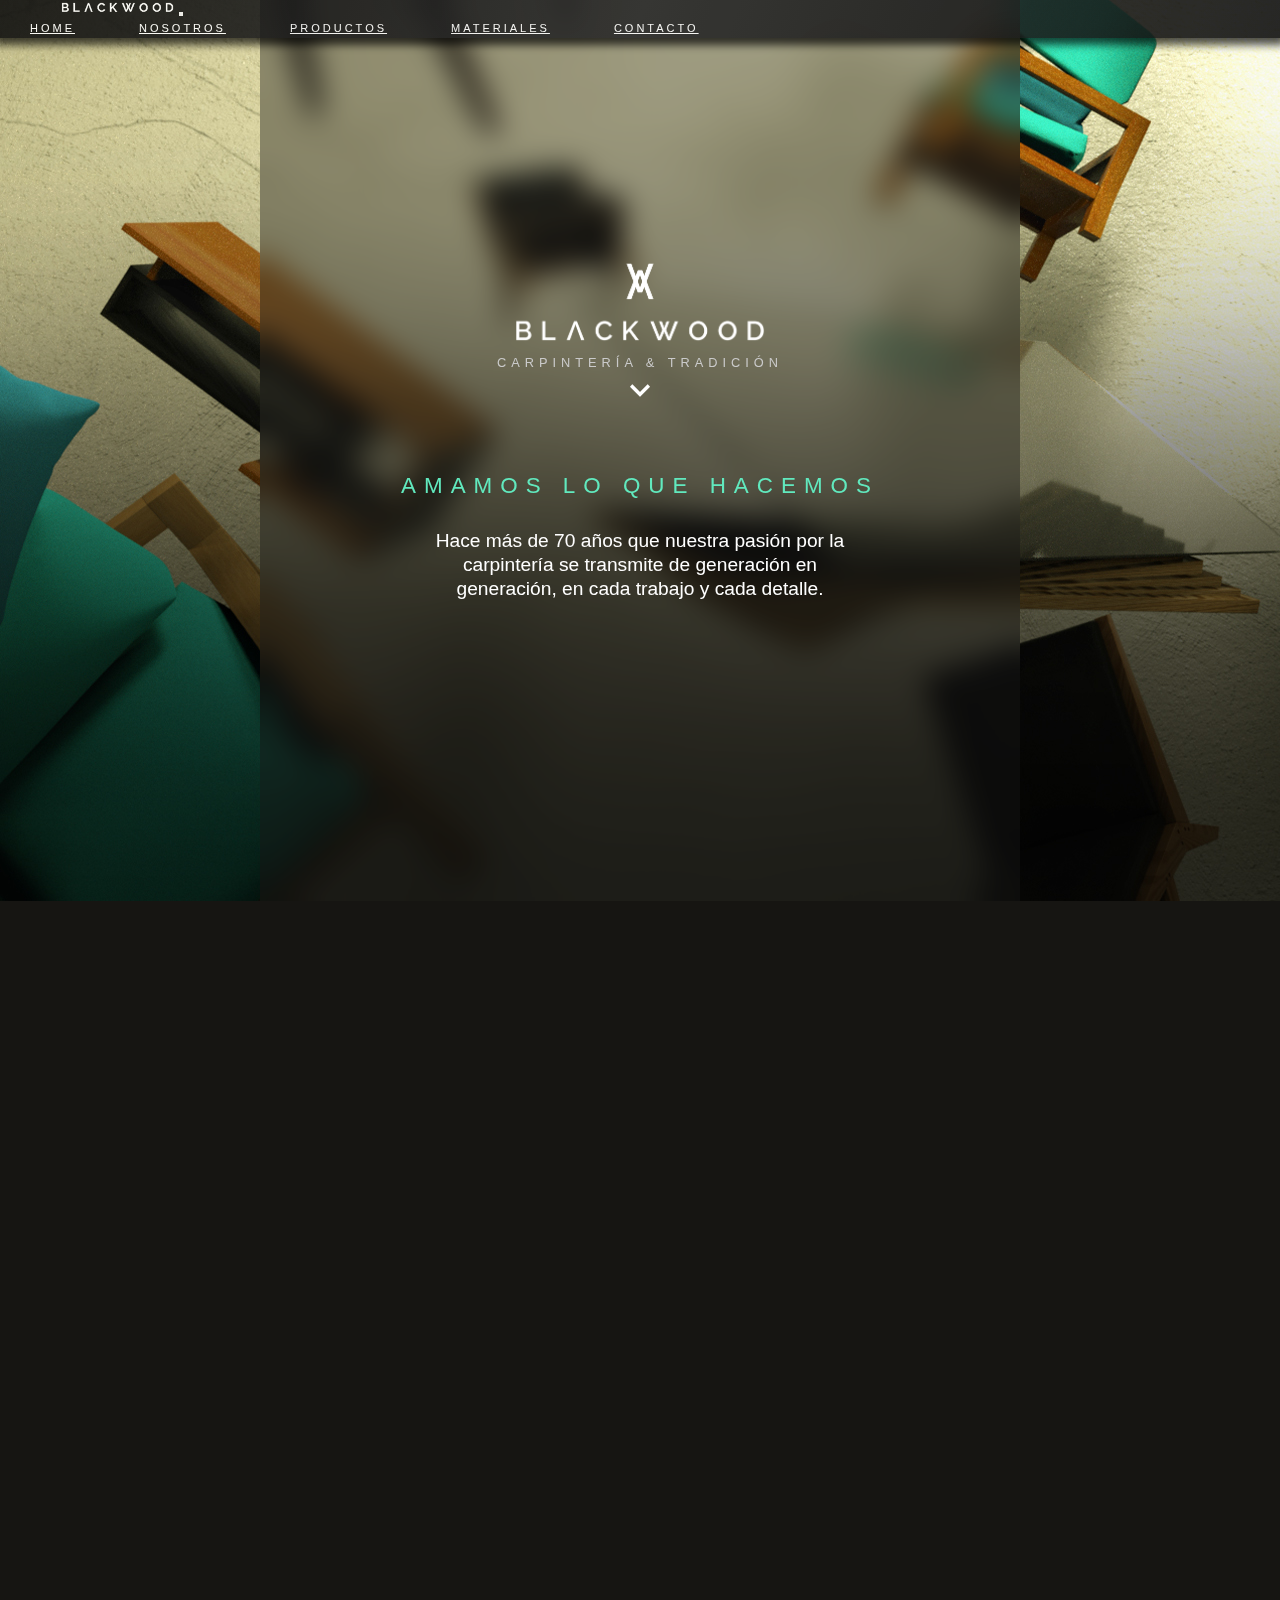
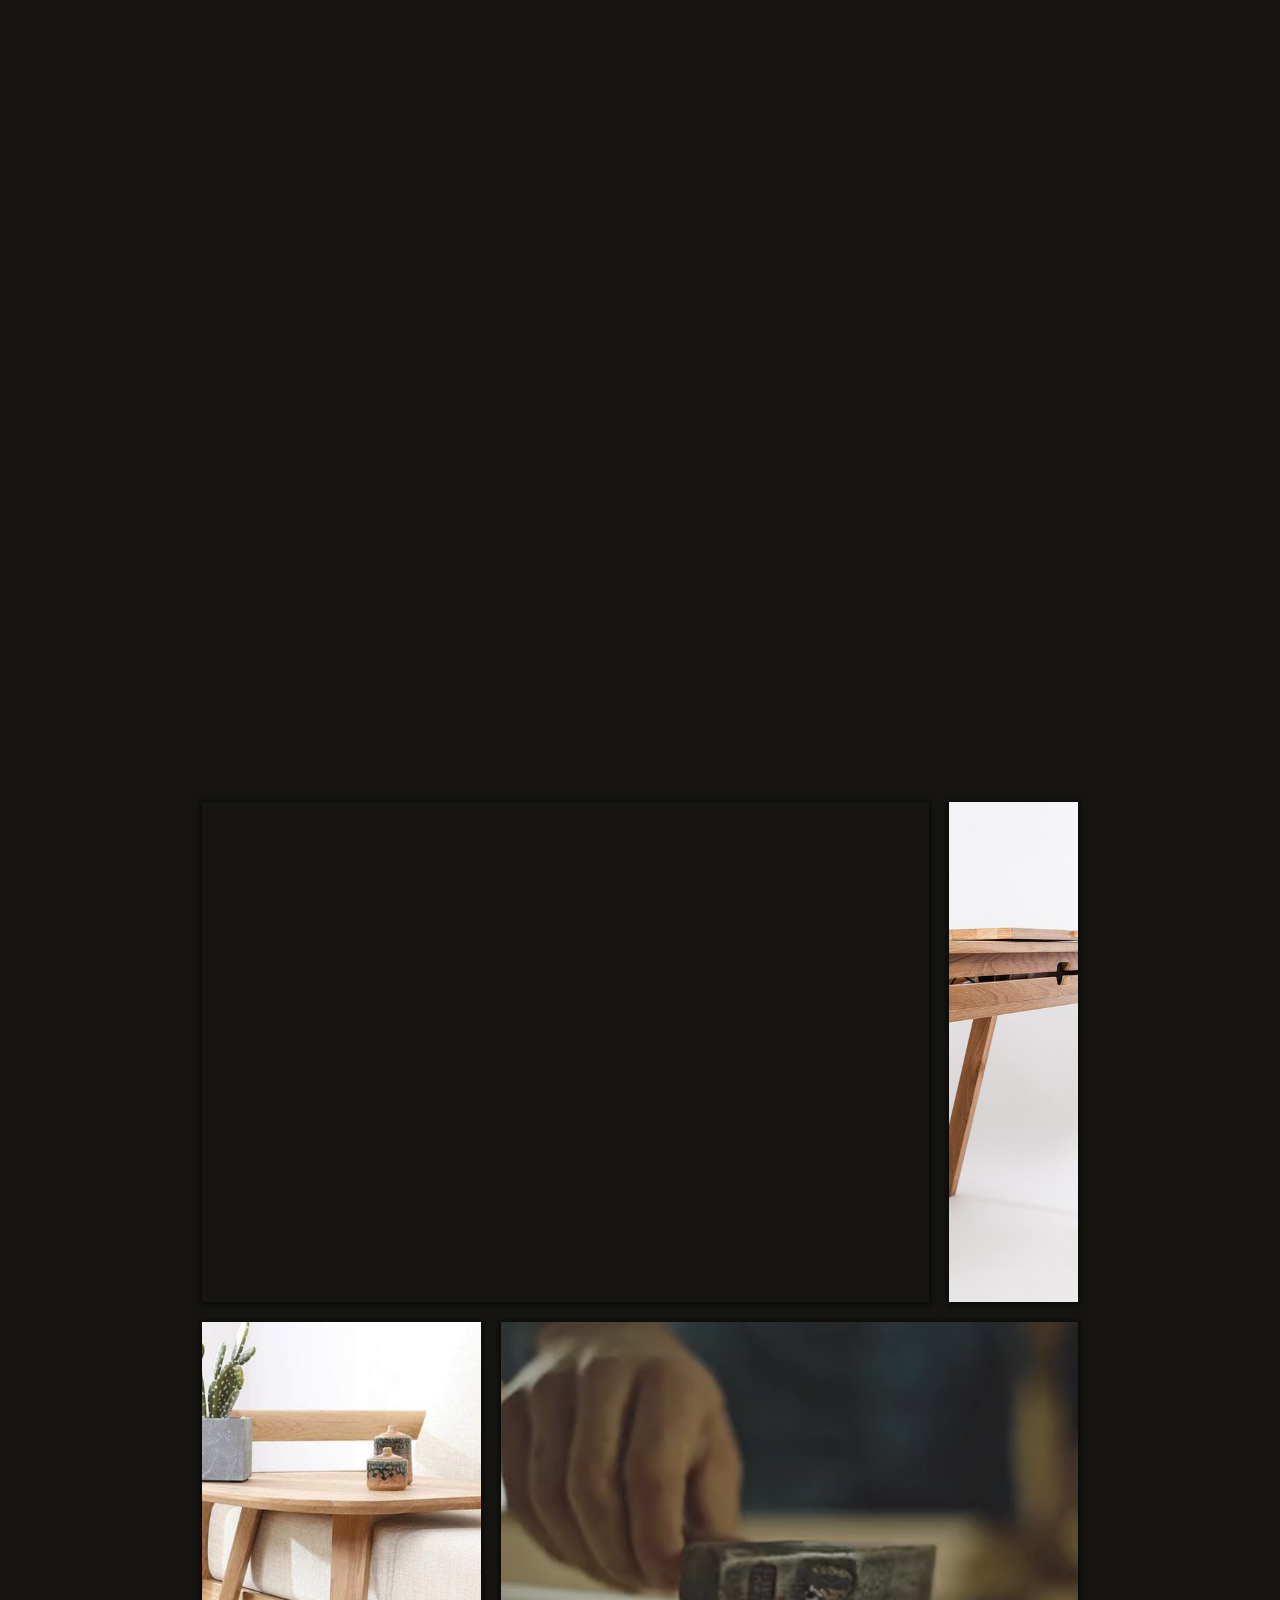
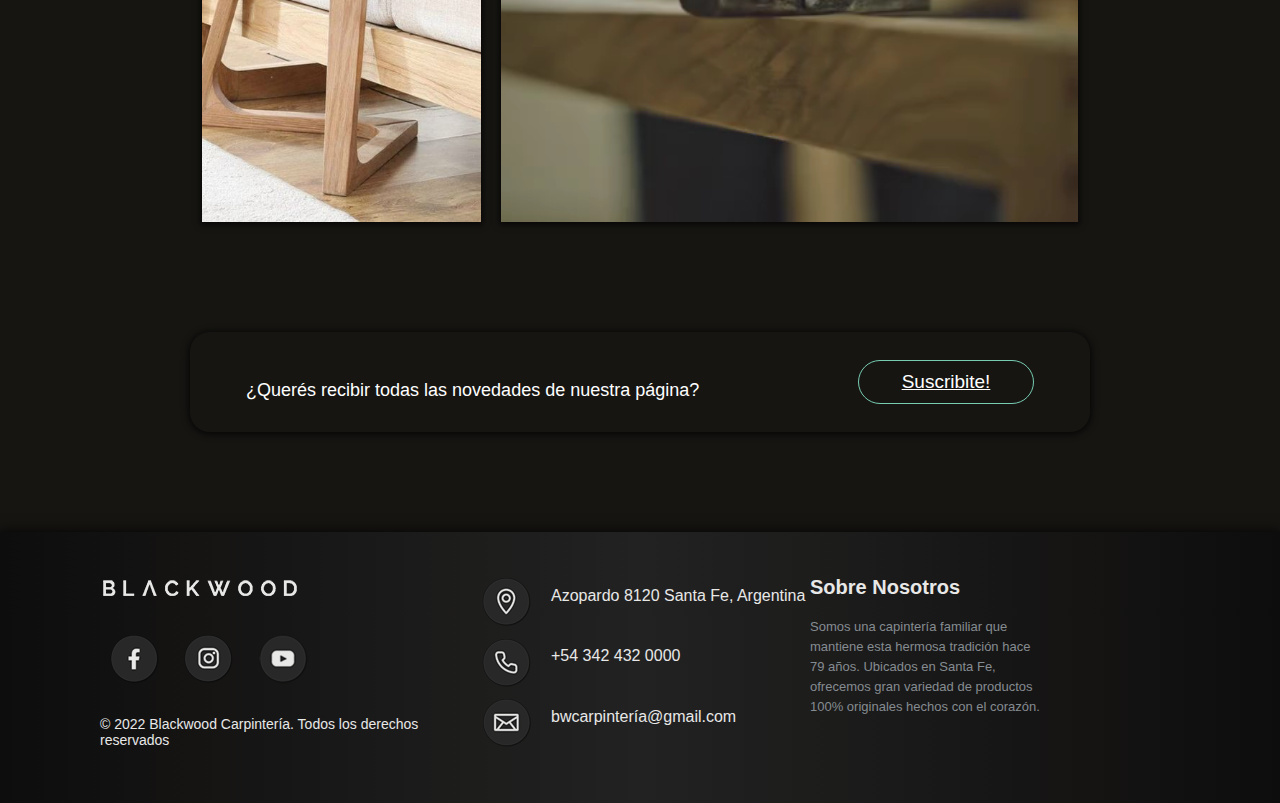
==== commit 1a81eb15: "ajustes responsive" ====
--- a/index.html
+++ b/index.html
@@ -48,20 +48,24 @@
     <main> <!--contenido principal-->
         <section class="intro">   <!--BIENVENIDOS-->
             <article class="intro__caja" data-aos="fade-up" data-aos-duration="1200"> 
-                <h1 class="intro__titulo">Bienvenidos</h1>
-                    <h2 class="intro__subTitulo">Hace más de 70 años que nuestra pasión por la carpintería se transmite de generación en generación, en cada trabajo y cada detalle.</h2>
+                <img class="intro__logo" src="./multimedia/imagen/logo-inicio.png" alt="logo-inicio">
+                <p class="intro__descripcion">CARPINTERÍA & TRADICIÓN</p>
                 <a href="#Scroll1">
                     <button class="button">
-                        <i class="material-icons" style="font-size:40px;color:rgb(32, 32, 32);">expand_more</i>
+                        <i class="material-icons" style="font-size:40px;color:white;">expand_more</i>
                     </button>
                 </a>
+                <div class="intro__texto">
+                    <h1 class="intro__titulo">Amamos lo que hacemos</h1>
+                        <h2 class="intro__subTitulo">Hace más de 70 años que nuestra pasión por la carpintería se transmite de generación en generación, en cada trabajo y cada detalle.</h2>
+                </div>
             </article>
         </section> <!--BIENVENIDOS CIERRA-->
 
 
-        <section> <!--QUIENES SOMOS-->
+        <section id="Scroll1" > <!--QUIENES SOMOS-->
             <article >
-                <h3 id="Scroll1" class="titulo1" data-aos="fade" data-aos-duration="1200" data-aos-delay="0">¿Quiénes somos?</h3>
+                <h3 class="titulo1" data-aos="fade" data-aos-duration="1200" data-aos-delay="0">¿Quiénes somos?</h3>
                     <p class="parrafoDescrip" data-aos="fade" data-aos-duration="1200" data-aos-delay="300">Somos una familia de carpinteros situados en Santa Fe Capital contando con mas de 50 años de experiencia en el rubro</p>
             </article>
             <div id="contenedor" data-aos="fade" data-aos-duration="1200" data-aos-delay="500">
--- a/css/main.css
+++ b/css/main.css
@@ -338,14 +338,14 @@
 
 @media screen and (min-width: 768px) and (max-width: 1024px) {
   .footer .footer__izq .footer__blackwood {
-    font-size: 15px;
+    font-size: 16px;
   }
 }
 
 @media screen and (min-width: 320px) and (max-width: 480px) {
   .footer .footer__izq .footer__blackwood {
     width: 70%;
-    font-size: 11px;
+    font-size: 13px;
   }
 }
 
@@ -401,7 +401,7 @@
 
 @media screen and (min-width: 768px) and (max-width: 1024px) {
   .footer .footer__centro p {
-    font-size: 15px;
+    font-size: 17px;
     margin-top: 22px;
   }
 }
@@ -420,7 +420,7 @@
 
 @media screen and (min-width: 768px) and (max-width: 1024px) {
   .footer .footer__der {
-    width: 56%;
+    width: 75%;
     padding-top: 40px;
   }
 }
@@ -443,7 +443,7 @@
 
 @media screen and (min-width: 768px) and (max-width: 1024px) {
   .footer .footer__der .footer__acerca {
-    font-size: 16px;
+    font-size: 17px;
   }
 }
 
@@ -456,6 +456,12 @@
   font-family: 'Poppins', sans-serif;
 }
 
+@media screen and (min-width: 768px) and (max-width: 1024px) {
+  .footer .footer__der .footer__acerca span {
+    font-size: 17px;
+  }
+}
+
 /* HOME */
 @-webkit-keyframes fadeIn {
   0% {
@@ -476,17 +482,12 @@
 
 .intro {
   z-index: 0;
-  display: -webkit-box;
-  display: -ms-flexbox;
-  display: flex;
-  -webkit-box-align: center;
-      -ms-flex-align: center;
-          align-items: center;
-  height: 1040px;
-}
-
-.intro .intro__caja {
+  height: 840px;
+}
+
+.intro__caja {
   margin: auto;
+  text-align: center;
   display: -webkit-box;
   display: -ms-flexbox;
   display: flex;
@@ -494,75 +495,119 @@
   -webkit-box-direction: normal;
       -ms-flex-direction: column;
           flex-direction: column;
+  -ms-flex-wrap: wrap;
+      flex-wrap: wrap;
   -webkit-box-pack: center;
       -ms-flex-pack: center;
           justify-content: center;
-  text-align: center;
-  -webkit-backdrop-filter: blur(25px);
-          backdrop-filter: blur(25px);
-  width: 860px;
-  background-color: #b8b8b815;
-  height: 520px;
+  -webkit-backdrop-filter: blur(15px);
+          backdrop-filter: blur(15px);
+  width: 760px;
+  background-color: #18181867;
+  height: 901px;
   -webkit-animation: fadeIn 2s;
           animation: fadeIn 2s;
 }
 
 @media screen and (min-width: 768px) and (max-width: 1024px) {
-  .intro .intro__caja {
+  .intro__caja {
     width: 90%;
-  }
-}
-
-@media screen and (min-width: 320px) and (max-width: 480px) {
-  .intro .intro__caja {
-    width: 95%;
-    height: 350px;
-  }
-}
-
-.intro .intro__caja .intro__titulo {
-  color: #1b1b1b;
-  font-size: 50px;
+    height: 88vh;
+  }
+}
+
+@media screen and (min-width: 320px) and (max-width: 480px) {
+  .intro__caja {
+    width: 100%;
+    height: 120vh;
+  }
+}
+
+.intro__caja .intro__logo {
+  width: 20vw;
+  margin: 0px auto 10px;
+}
+
+@media screen and (min-width: 768px) and (max-width: 1024px) {
+  .intro__caja .intro__logo {
+    width: 60vw;
+  }
+}
+
+@media screen and (min-width: 320px) and (max-width: 480px) {
+  .intro__caja .intro__logo {
+    width: 70vw;
+  }
+}
+
+.intro__caja .intro__descripcion {
+  color: #cacaca;
   font-family: 'Poppins', sans-serif;
-  font-weight: 300;
-  letter-spacing: 15px;
-  text-transform: uppercase;
-}
-
-@media screen and (min-width: 768px) and (max-width: 1024px) {
-  .intro .intro__caja .intro__titulo {
-    font-size: 60px;
-  }
-}
-
-@media screen and (min-width: 320px) and (max-width: 480px) {
-  .intro .intro__caja .intro__titulo {
-    font-size: 25px;
-    letter-spacing: 10px;
-    font-weight: 300;
-  }
-}
-
-.intro .intro__caja .intro__subTitulo {
-  text-align: center;
-  color: #1b1b1b;
-  font-size: 24px;
+  letter-spacing: 5px;
+  font-size: 0.8em;
+}
+
+@media screen and (min-width: 768px) and (max-width: 1024px) {
+  .intro__caja .intro__descripcion {
+    font-size: 1.1em;
+  }
+}
+
+.intro__caja .intro__texto {
+  padding: 40px 0;
+  border-radius: 10px;
+}
+
+.intro__caja .intro__texto .intro__titulo {
+  color: #61e9be;
+  font-size: 1.4em;
   font-family: 'Poppins', sans-serif;
   font-weight: 400;
-  letter-spacing: 1px;
-  width: 590px;
-  margin: 40px auto 60px;
-}
-
-@media screen and (min-width: 320px) and (max-width: 480px) {
-  .intro .intro__caja .intro__subTitulo {
-    font-size: 15px;
-    letter-spacing: 0px;
-    width: 300px;
+  letter-spacing: 8px;
+  text-transform: uppercase;
+}
+
+@media screen and (min-width: 768px) and (max-width: 1024px) {
+  .intro__caja .intro__texto .intro__titulo {
+    font-size: 1.6em;
+  }
+}
+
+@media screen and (min-width: 320px) and (max-width: 480px) {
+  .intro__caja .intro__texto .intro__titulo {
+    letter-spacing: 6px;
+  }
+}
+
+.intro__caja .intro__texto .intro__subTitulo {
+  text-align: center;
+  color: white;
+  font-size: 1.2em;
+  font-family: 'Poppins', sans-serif;
+  font-weight: 400;
+  line-height: 24px;
+  width: 60%;
+  margin: 30px auto 0;
+}
+
+@media screen and (min-width: 768px) and (max-width: 1024px) {
+  .intro__caja .intro__texto .intro__subTitulo {
+    font-size: 1.4em;
+    line-height: 30px;
+    width: 75%;
+  }
+}
+
+@media screen and (min-width: 320px) and (max-width: 480px) {
+  .intro__caja .intro__texto .intro__subTitulo {
+    width: 95%;
+    font-size: 1.05em;
+    margin: 30px 10px;
   }
 }
 
 .button {
+  margin-bottom: 20px;
   border: 0px;
   background-color: rgba(255, 255, 255, 0);
 }
@@ -577,7 +622,7 @@
   margin-top: 100px;
   padding-top: 50px;
   color: white;
-  font-size: 24px;
+  font-size: 1.6em;
   line-height: 70px;
   text-align: center;
   font-family: 'Poppins', sans-serif;
@@ -586,29 +631,22 @@
   letter-spacing: 12px;
 }
 
-@media screen and (min-width: 768px) and (max-width: 1024px) {
+@media screen and (min-width: 320px) and (max-width: 480px) {
   .titulo1 {
-    font-size: 35px;
-    line-height: 90px;
-    padding-top: 50px;
-  }
-}
-
-@media screen and (min-width: 320px) and (max-width: 480px) {
-  .titulo1 {
-    letter-spacing: 6px;
-    font-size: 20px;
+    letter-spacing: 8px;
     line-height: 40px;
+    font-size: 1.2em;
+    padding-top: 10px;
   }
 }
 
 .parrafoDescrip {
   color: white;
-  width: 700px;
+  width: 40%;
   margin: auto;
   text-align: center;
   line-height: 30px;
-  font-size: 20px;
+  font-size: 1.3em;
   font-family: 'Nunito', sans-serif;
   font-weight: 300;
   letter-spacing: 1px;
@@ -617,19 +655,17 @@
 @media screen and (min-width: 768px) and (max-width: 1024px) {
   .parrafoDescrip {
     padding-top: 20px;
-    font-size: 22px;
     font-weight: 100;
-    width: 470px;
+    width: 90%;
   }
 }
 
 @media screen and (min-width: 320px) and (max-width: 480px) {
   .parrafoDescrip {
-    padding-top: 20px;
     letter-spacing: 0;
-    font-size: 14px;
+    font-size: 1.05em;
     line-height: 20px;
-    width: 280px;
+    width: 90%;
   }
 }
 
@@ -662,7 +698,7 @@
 
 @media screen and (min-width: 320px) and (max-width: 480px) {
   #contenedor {
-    margin-top: 30px;
+    margin-top: 15px;
     -ms-flex-wrap: wrap;
         flex-wrap: wrap;
     width: 50%;
@@ -715,7 +751,7 @@
 
 @media screen and (min-width: 320px) and (max-width: 480px) {
   #contenedor .contenedor__iconos .contenedor__desc {
-    font-size: 14px;
+    font-size: 16px;
     padding-top: 20px;
   }
 }
@@ -763,6 +799,7 @@
 
 @media screen and (min-width: 320px) and (max-width: 480px) {
   .pre {
+    margin-top: 100px;
     -webkit-box-orient: vertical;
     -webkit-box-direction: normal;
         -ms-flex-direction: column;
@@ -772,45 +809,45 @@
     height: 860px;
     width: 95%;
     padding: 2px;
-    margin-bottom: 150px;
-  }
-}
-
-.pre .pre__imagen {
+    margin-bottom: 100px;
+  }
+}
+
+.pre__imagen {
   margin-right: 100px;
 }
 
 @media screen and (min-width: 768px) and (max-width: 1024px) {
-  .pre .pre__imagen {
+  .pre__imagen {
     margin-right: 0;
     margin-bottom: 80px;
   }
 }
 
 @media screen and (min-width: 320px) and (max-width: 480px) {
-  .pre .pre__imagen {
+  .pre__imagen {
     margin-right: 0;
     margin-bottom: 80px;
   }
-  .pre .pre__imagen img {
+  .pre__imagen img {
     margin-left: 30px;
     width: 80%;
   }
 }
 
-.pre .pre__texto {
+.pre__texto {
   width: 450px;
   color: white;
   font-family: 'Poppins', sans-serif;
 }
 
 @media screen and (min-width: 320px) and (max-width: 480px) {
-  .pre .pre__texto {
+  .pre__texto {
     width: 95%;
   }
 }
 
-.pre .pre__texto h2 {
+.pre__texto h2 {
   font-size: 40px;
   font-weight: 400;
   text-transform: uppercase;
@@ -819,57 +856,58 @@
 }
 
 @media screen and (min-width: 768px) and (max-width: 1024px) {
-  .pre .pre__texto h2 {
+  .pre__texto h2 {
     text-align: center;
   }
 }
 
 @media screen and (min-width: 320px) and (max-width: 480px) {
-  .pre .pre__texto h2 {
+  .pre__texto h2 {
     text-align: center;
     font-size: 22px;
     letter-spacing: 10px;
   }
 }
 
-.pre .pre__texto h5 {
+.pre__texto h5 {
   font-weight: 400;
   width: 450px;
   font-size: 18px;
 }
 
 @media screen and (min-width: 768px) and (max-width: 1024px) {
-  .pre .pre__texto h5 {
+  .pre__texto h5 {
     font-size: 24px;
+    line-height: 35px;
     text-align: center;
   }
 }
 
 @media screen and (min-width: 320px) and (max-width: 480px) {
-  .pre .pre__texto h5 {
+  .pre__texto h5 {
     font-size: 15px;
     width: 98%;
     text-align: center;
   }
 }
 
-.pre .pre__texto .pre__lista {
+.pre__texto .pre__lista {
   margin-top: 40px;
 }
 
 @media screen and (min-width: 768px) and (max-width: 1024px) {
-  .pre .pre__texto .pre__lista {
+  .pre__texto .pre__lista {
     width: 500px;
   }
 }
 
 @media screen and (min-width: 320px) and (max-width: 480px) {
-  .pre .pre__texto .pre__lista {
+  .pre__texto .pre__lista {
     width: 90%;
   }
 }
 
-.pre .pre__texto .pre__lista .pre__item {
+.pre__texto .pre__lista .pre__item {
   display: -webkit-box;
   display: -ms-flexbox;
   display: flex;
@@ -879,20 +917,20 @@
           flex-direction: row;
 }
 
-.pre .pre__texto .pre__lista .pre__item i {
+.pre__texto .pre__lista .pre__item i {
   margin-right: 20px;
   margin-top: 2px;
 }
 
-.pre .pre__texto .pre__lista p {
+.pre__texto .pre__lista p {
   margin-top: 10px;
   font-weight: 300;
   font-size: 16px;
 }
 
 @media screen and (min-width: 768px) and (max-width: 1024px) {
-  .pre .pre__texto .pre__lista p {
-    font-size: 20px;
+  .pre__texto .pre__lista p {
+    font-size: 21px;
   }
 }
 
@@ -1070,9 +1108,6 @@
 
 @media screen and (min-width: 320px) and (max-width: 480px) {
   .suscribir .suscribir__cont {
-    display: -webkit-box;
-    display: -ms-flexbox;
-    display: flex;
     -webkit-box-orient: vertical;
     -webkit-box-direction: normal;
         -ms-flex-direction: column;
@@ -1081,9 +1116,10 @@
         flex-wrap: wrap;
     width: 90%;
     height: 200px;
-    padding: 10px;
-    -ms-flex-item-align: center;
-        align-self: center;
+    padding: 0 10px;
+    -webkit-box-pack: center;
+        -ms-flex-pack: center;
+            justify-content: center;
   }
 }
 
@@ -1100,17 +1136,16 @@
   .suscribir .suscribir__cont .suscribir__izq {
     width: 45%;
     margin-right: 50px;
-    margin-top: 0px;
   }
 }
 
 @media screen and (min-width: 320px) and (max-width: 480px) {
   .suscribir .suscribir__cont .suscribir__izq {
     width: 95%;
-    margin-right: 50px;
+    margin-right: 0px;
     text-align: center;
     font-size: 15px;
-    padding-bottom: 30px;
+    padding-bottom: 15px;
     margin-top: 0px;
   }
 }
@@ -1128,7 +1163,7 @@
 @media screen and (min-width: 320px) and (max-width: 480px) {
   .suscribir .suscribir__cont .suscribir__der {
     width: 80%;
-    margin-right: 50px;
+    margin-right: 0px;
   }
 }
 
@@ -1185,8 +1220,9 @@
 
 @media screen and (min-width: 768px) and (max-width: 1024px) {
   .historia__caja {
-    width: 95%;
-    padding: 20px;
+    width: 100%;
+    height: 80vh;
+    padding: 40px 15px;
   }
 }
 
@@ -1210,20 +1246,27 @@
   text-transform: uppercase;
 }
 
+@media screen and (min-width: 768px) and (max-width: 1024px) {
+  .historia__caja .historia__titulo {
+    margin-top: 20px;
+    text-align: center;
+  }
+}
+
 @media screen and (min-width: 320px) and (max-width: 480px) {
   .historia__caja .historia__titulo {
     font-size: 30px;
     letter-spacing: 10px;
     text-align: center;
+    margin-bottom: 10px;
   }
 }
 
 @media screen and (min-width: 768px) and (max-width: 1024px) {
   .historia__caja .historia__sub {
     margin-top: 20px;
-    width: 100%;
-    height: 350px;
-    overflow: auto;
+    text-align: center;
+    margin: auto;
   }
 }
 
@@ -1248,6 +1291,10 @@
 
 @media screen and (min-width: 768px) and (max-width: 1024px) {
   .historia__caja .historia__sub .historia__texto {
+    width: 100%;
+    font-size: 21px;
+    line-height: 32px;
+    margin: auto;
     width: 85%;
   }
 }
@@ -1262,7 +1309,7 @@
 }
 
 .historia__caja .historia__sub .historia__texto .resalta {
-  color: #75ccb1;
+  color: #61e9be;
   font-weight: 600;
 }
 
@@ -1270,15 +1317,15 @@
   position: absolute;
   top: 0;
   left: 0;
-  width: 100%;
+  width: 1920px;
 }
 
 /*PRODUCTOS*/
 .contenedor {
-  height: 850px;
-  width: 80%;
+  height: 100vh;
+  width: 80vw;
   margin: auto;
-  margin-top: 120px;
+  margin-top: 30px;
   display: -webkit-box;
   display: -ms-flexbox;
   display: flex;
@@ -1308,8 +1355,6 @@
 
 @media screen and (min-width: 320px) and (max-width: 480px) {
   .contenedor {
-    width: 90%;
-    height: 550px;
     -webkit-box-orient: vertical;
     -webkit-box-direction: reverse;
         -ms-flex-direction: column-reverse;
@@ -1319,7 +1364,7 @@
 }
 
 .contenedor .contenedor__texto {
-  width: 35%;
+  width: 40%;
   height: 54%;
 }
 
@@ -1362,7 +1407,7 @@
 }
 
 .contenedor .contenedor__texto .contenedor__desc {
-  width: 77%;
+  width: 82%;
   font-size: 22px;
   color: white;
   font-family: 'Poppins', sans-serif;
@@ -1392,6 +1437,70 @@
 @media screen and (min-width: 320px) and (max-width: 480px) {
   .contenedor .contenedor__silla img {
     margin-left: 0px;
+    width: 100%;
+  }
+}
+
+/*-------------------------------------------------------------------------------------SLIDER*/
+.slider {
+  display: -webkit-box;
+  display: -ms-flexbox;
+  display: flex;
+  -webkit-box-orient: horizontal;
+  -webkit-box-direction: normal;
+      -ms-flex-direction: row;
+          flex-direction: row;
+  -webkit-box-pack: end;
+      -ms-flex-pack: end;
+          justify-content: flex-end;
+  -webkit-box-align: center;
+      -ms-flex-align: center;
+          align-items: center;
+  padding-left: 50px;
+}
+
+@media screen and (min-width: 320px) and (max-width: 480px) {
+  .slider {
+    -webkit-box-orient: vertical;
+    -webkit-box-direction: normal;
+        -ms-flex-direction: column;
+            flex-direction: column;
+    -webkit-box-pack: center;
+        -ms-flex-pack: center;
+            justify-content: center;
+    padding-left: 0;
+  }
+}
+
+.texto-cont {
+  padding: 50px;
+  width: 43%;
+}
+
+@media screen and (min-width: 320px) and (max-width: 480px) {
+  .texto-cont {
+    padding: 30px;
+    width: 100%;
+    text-align: center;
+  }
+}
+
+.texto-cont h4 {
+  color: #61e9be;
+  font-size: 2.2em;
+  font-weight: 500;
+  padding: 30px 0;
+}
+
+.texto-cont p {
+  color: white;
+  font-family: 'Poppins';
+  font-size: 1.2em;
+  width: 80%;
+}
+
+@media screen and (min-width: 320px) and (max-width: 480px) {
+  .texto-cont p {
     width: 100%;
   }
 }
@@ -1402,10 +1511,20 @@
   display: -webkit-box;
   display: -ms-flexbox;
   display: flex;
-  -webkit-box-align: center;
-      -ms-flex-align: center;
-          align-items: center;
+  -webkit-box-orient: horizontal;
+  -webkit-box-direction: normal;
+      -ms-flex-direction: row;
+          flex-direction: row;
   background-color: black;
+}
+
+@media screen and (min-width: 320px) and (max-width: 480px) {
+  #conteiner {
+    -webkit-box-orient: vertical;
+    -webkit-box-direction: normal;
+        -ms-flex-direction: column;
+            flex-direction: column;
+  }
 }
 
 .slide {
@@ -1452,7 +1571,7 @@
 }
 
 .slide:nth-child(6) {
-  background: url(../multimedia/imagen/f.jpg);
+  background: url(../multimedia/imagen/a.jpg);
   background-position: center center;
 }
 
@@ -1464,15 +1583,27 @@
           filter: invert(0);
 }
 
+/*-------------------------------------------------------------------------------------SLIDER CIERRA*/
+/*-------------------------------------------------------------------------------------TIENDA*/
 .side-bar {
-  background-color: rgba(255, 255, 255, 0.541);
+  background: rgba(255, 255, 255, 0.1);
+  -webkit-backdrop-filter: blur(15px);
+          backdrop-filter: blur(15px);
+  width: 290px;
   height: 100vh;
-  width: 320px;
   position: fixed;
   top: 0;
+  left: -100%;
+  overflow-y: auto;
+  -webkit-transition: 0.6s ease;
+  transition: 0.6s ease;
+  -webkit-transition-property: left;
+  transition-property: left;
+  z-index: 1000;
+}
+
+.side-bar.active {
   left: 0;
-  overflow-y: auto;
-  padding: 20px;
 }
 
 .side-bar .menu {
@@ -1480,17 +1611,99 @@
   margin-top: 80px;
 }
 
-.side-bar .menu h5 {
-  text-transform: uppercase;
-  letter-spacing: 10px;
-  margin-bottom: 40px;
-}
-
 .side-bar .menu .item {
-  color: white;
+  position: relative;
+  cursor: pointer;
+}
+
+.side-bar .menu .item a {
+  color: #fff;
+  font-size: 16px;
+  text-decoration: none;
   display: block;
+  padding: 5px 30px;
+  line-height: 60px;
+}
+
+.side-bar .menu .item a:hover {
+  background: #8621F8;
+  -webkit-transition: 0.3s ease;
+  transition: 0.3s ease;
+}
+
+.side-bar .menu .item i {
+  margin-right: 15px;
+}
+
+.side-bar .menu .item a .dropdown {
+  position: absolute;
+  right: 0;
+  margin: 20px;
+  -webkit-transition: 0.3s ease;
+  transition: 0.3s ease;
+}
+
+.side-bar .menu .item .sub-menu {
+  background: rgba(255, 255, 255, 0.1);
+  display: none;
+}
+
+.side-bar .menu .item .sub-menu a {
+  padding-left: 80px;
+}
+
+.rotate {
+  -webkit-transform: rotate(90deg);
+          transform: rotate(90deg);
+}
+
+.close-btn {
+  position: absolute;
+  color: #fff;
   font-size: 20px;
-  font-weight: 600px;
+  right: 0;
+  margin: 25px;
+  cursor: pointer;
+}
+
+.menu-btn {
+  position: absolute;
+  color: #fff;
+  font-size: 20px;
+  margin: 0;
+  cursor: pointer;
+}
+
+.menu-btn i {
+  margin-right: 20px;
+}
+
+.main {
+  height: 100vh;
+  display: -webkit-box;
+  display: -ms-flexbox;
+  display: flex;
+  -webkit-box-pack: center;
+      -ms-flex-pack: center;
+          justify-content: center;
+  -webkit-box-align: center;
+      -ms-flex-align: center;
+          align-items: center;
+  padding: 50px;
+}
+
+.main h1 {
+  color: rgba(255, 255, 255, 0.8);
+  font-size: 60px;
+  text-align: center;
+  line-height: 80px;
+}
+
+@media (max-width: 900px) {
+  .main h1 {
+    font-size: 40px;
+    line-height: 60px;
+  }
 }
 
 .gallery {
@@ -1503,22 +1716,41 @@
   -webkit-box-direction: normal;
       -ms-flex-direction: row;
           flex-direction: row;
+  -webkit-box-pack: start;
+      -ms-flex-pack: start;
+          justify-content: flex-start;
+  -webkit-box-align: top;
+      -ms-flex-align: top;
+          align-items: top;
+  color: white;
+  font-family: 'Poppins', 'sans-serif';
+  width: 100%;
+  min-height: 100vh;
+}
+
+.wrapper {
+  width: 80%;
+  margin: auto;
+  text-align: center;
+}
+
+.header-tienda {
+  width: 80%;
+  margin: auto;
+  display: -webkit-box;
+  display: -ms-flexbox;
+  display: flex;
+  -webkit-box-orient: horizontal;
+  -webkit-box-direction: normal;
+      -ms-flex-direction: row;
+          flex-direction: row;
   -webkit-box-pack: justify;
       -ms-flex-pack: justify;
           justify-content: space-between;
-  color: white;
-  font-family: 'Poppins', 'sans-serif';
-  width: 100%;
-  min-height: 100vh;
-}
-
-.wrapper {
-  background-color: #8d5511;
-  width: 75%;
-  text-align: center;
 }
 
 .section-header {
+  margin: auto;
   padding-bottom: 30px;
   color: white;
   letter-spacing: 1px;
@@ -1614,6 +1846,7 @@
   right: 0;
 }
 
+/*-------------------------------------------------------------------------------------TIENDA CIERRA*/
 /*MATERIALES*/
 .material {
   background-color: #161512;
@@ -1937,7 +2170,7 @@
 }
 
 .body--intro {
-  background-image: url(../multimedia/imagen/nuevaintro.png);
+  background-image: url(../multimedia/imagen/nuevaintro.jpg);
   background-repeat: no-repeat;
   background-size: 1920px;
 }
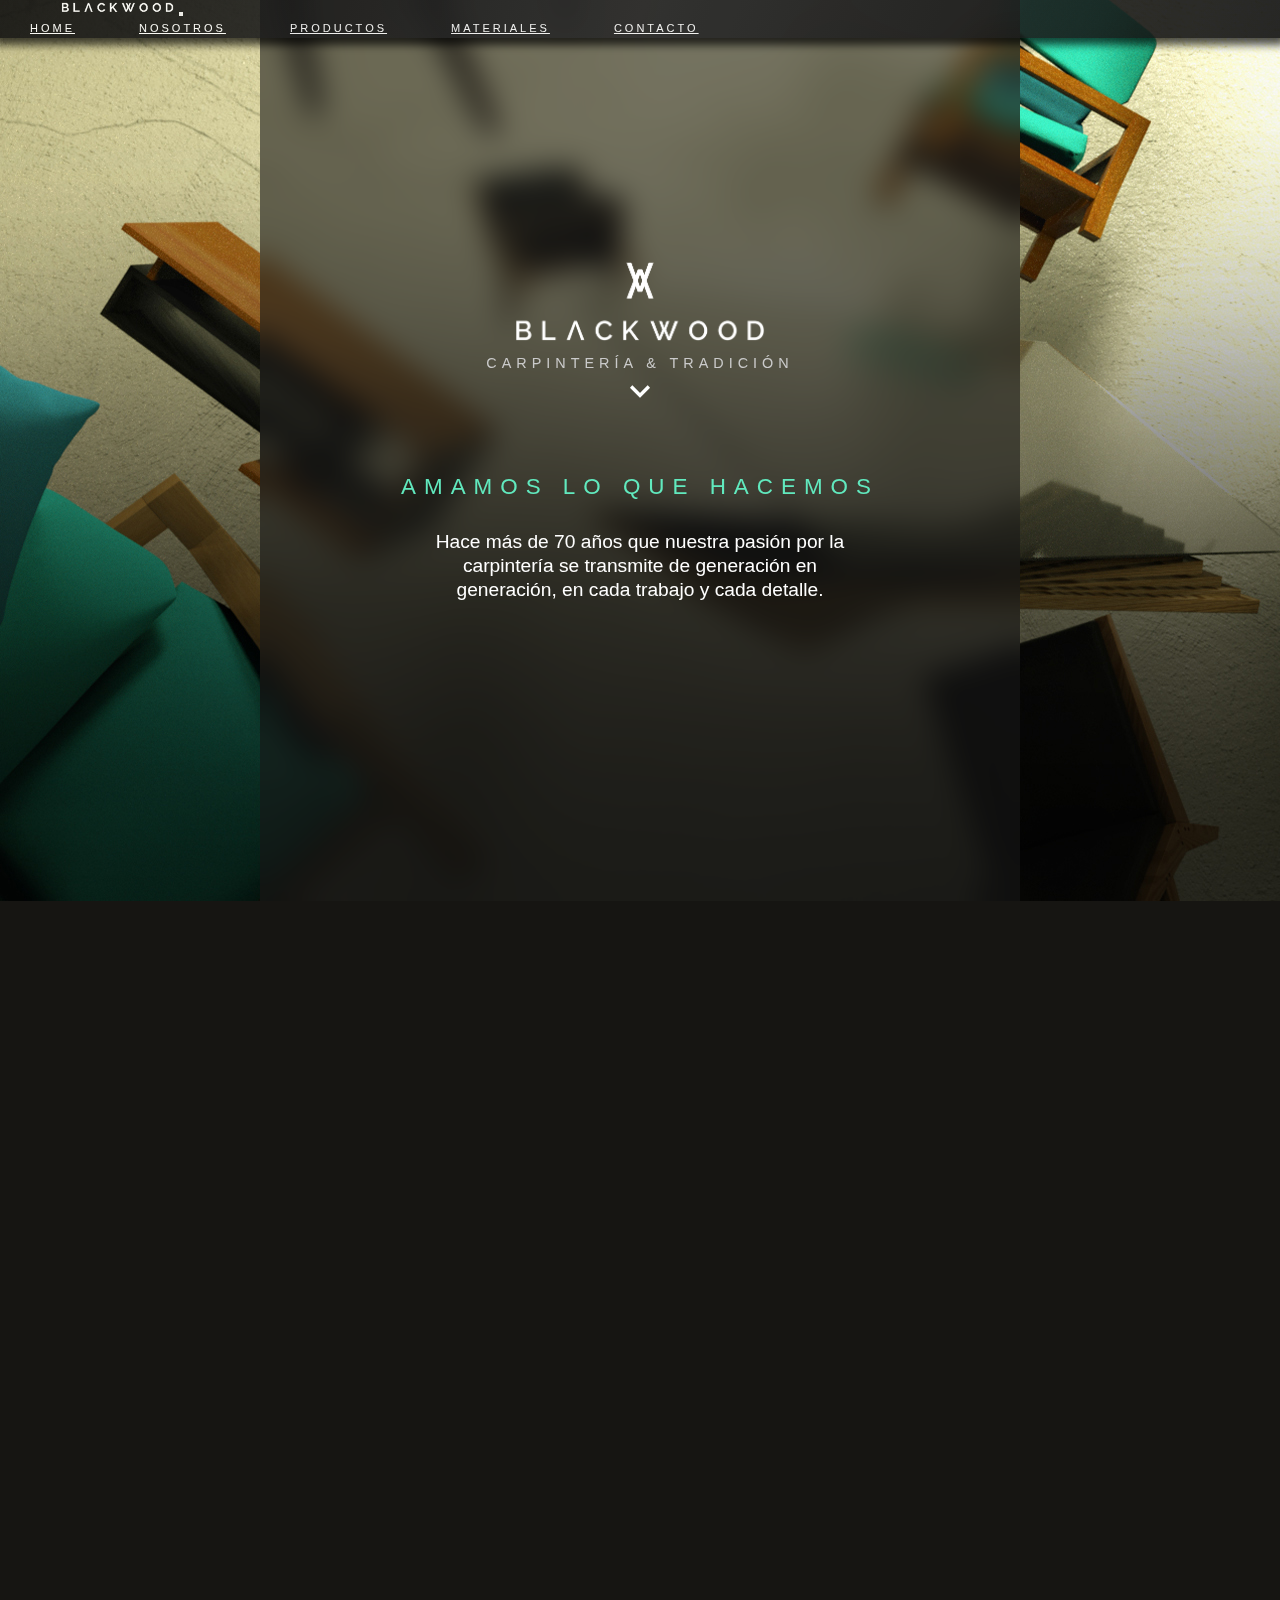
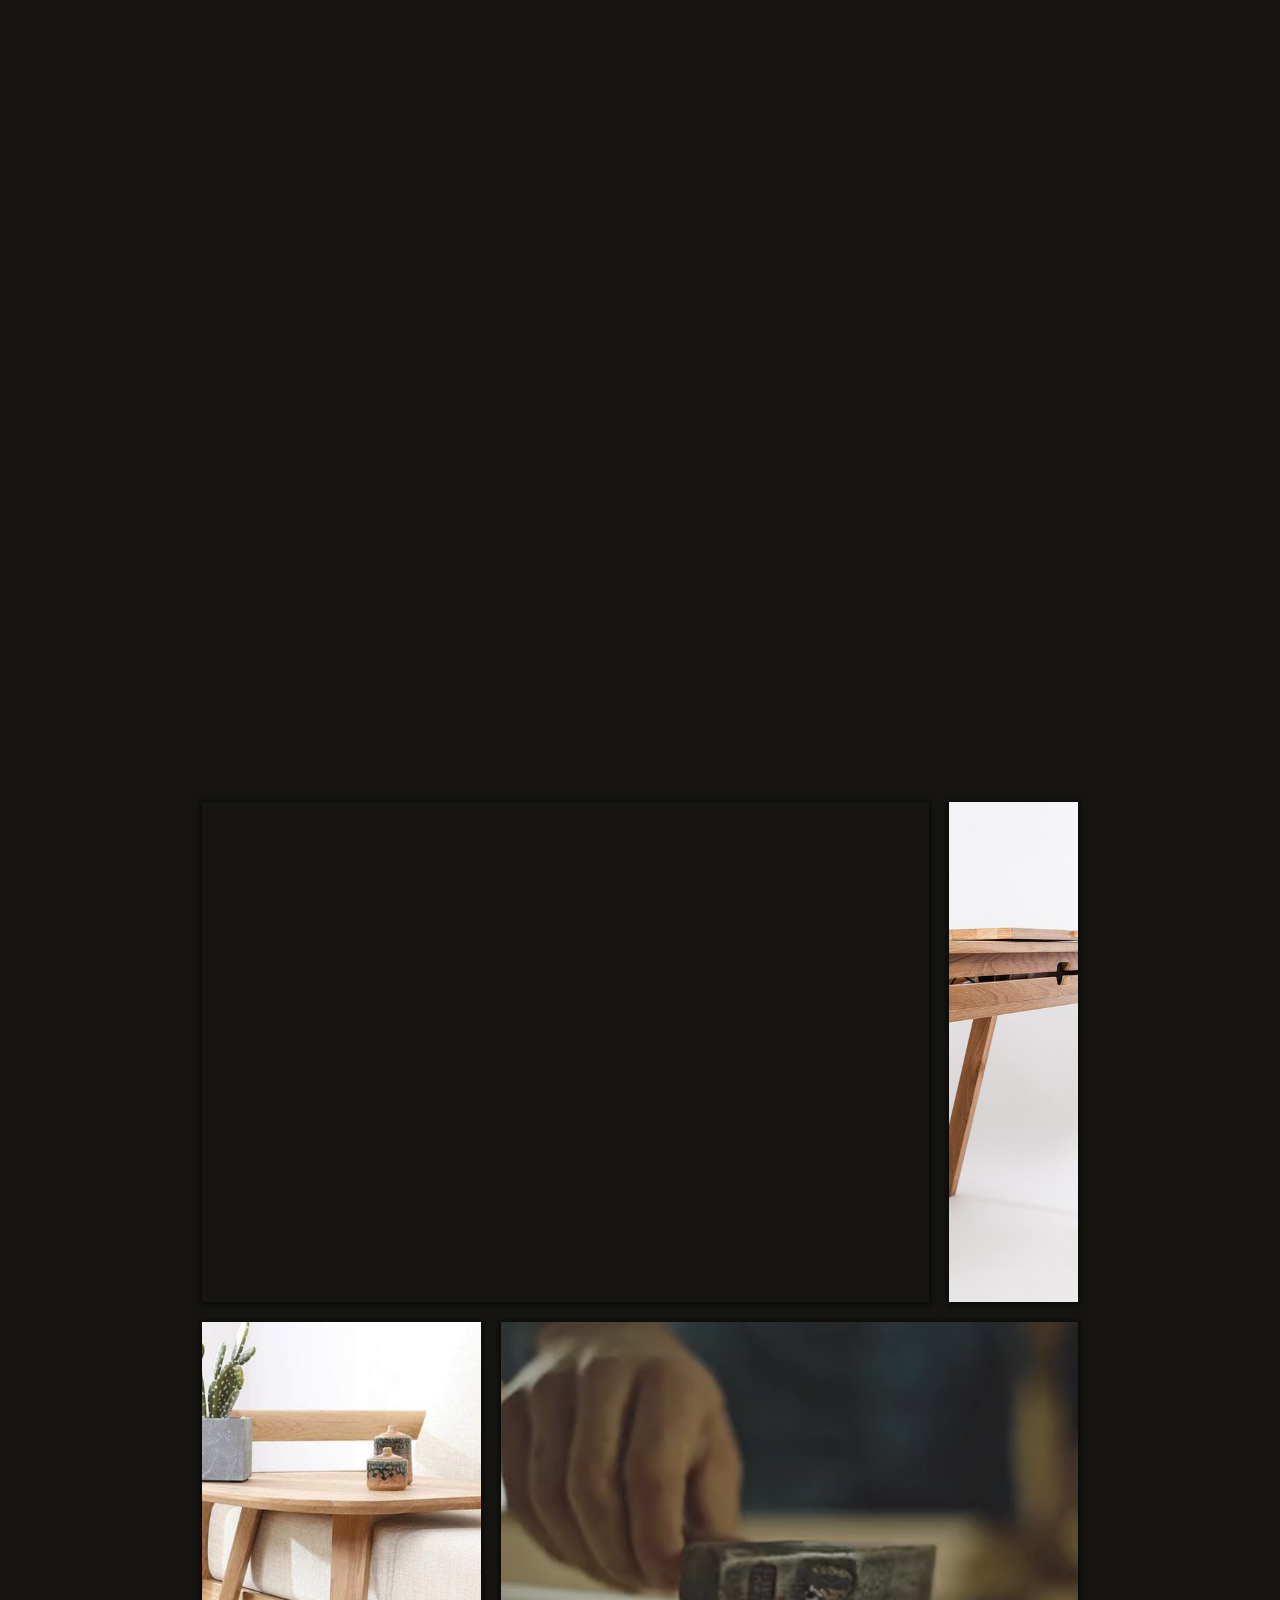
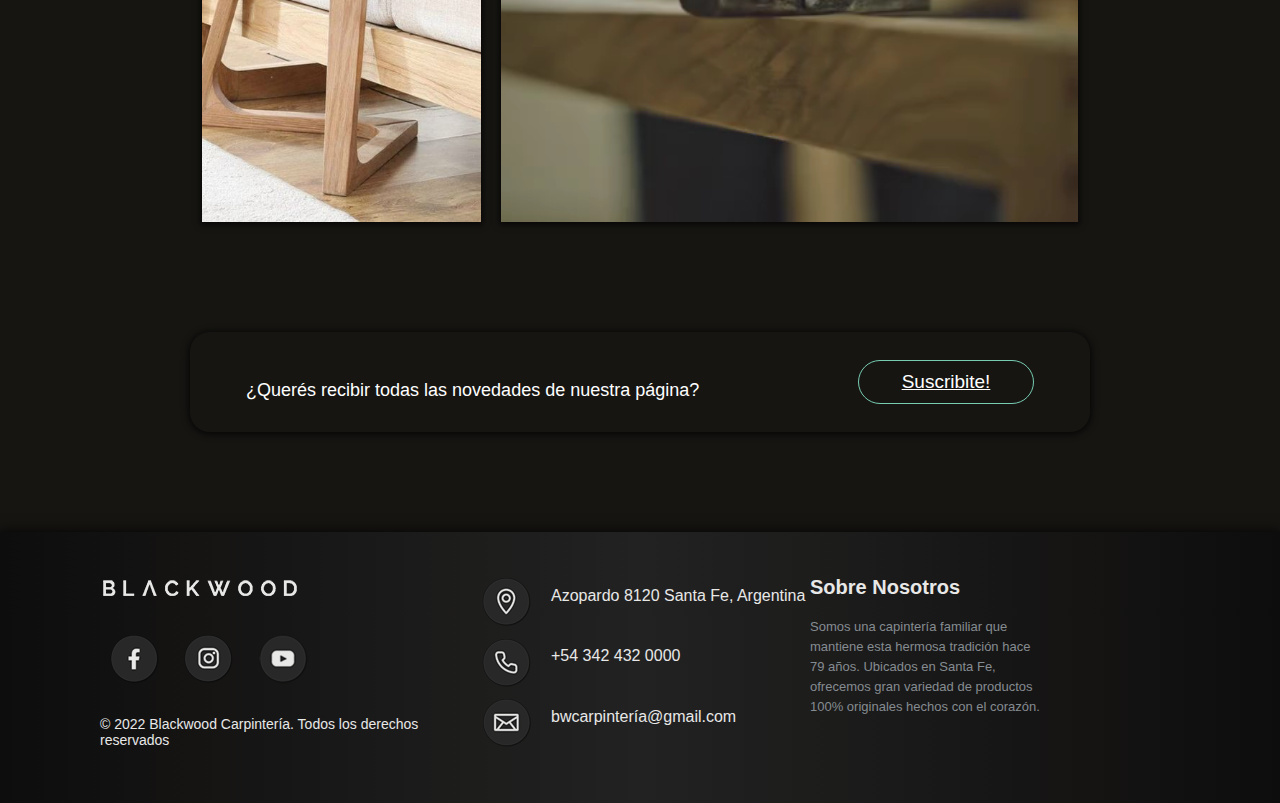
==== commit e616354d: "ajustes codigo" ====
--- a/index.html
+++ b/index.html
@@ -47,7 +47,7 @@
 
     <main> <!--contenido principal-->
         <section class="intro">   <!--BIENVENIDOS-->
-            <article class="intro__caja" data-aos="fade-up" data-aos-duration="1200"> 
+            <article class="intro__caja" data-aos="fade-down" data-aos-duration="1200"> 
                 <img class="intro__logo" src="./multimedia/imagen/logo-inicio.png" alt="logo-inicio">
                 <p class="intro__descripcion">CARPINTERÍA & TRADICIÓN</p>
                 <a href="#Scroll1">
@@ -64,29 +64,29 @@
 
 
         <section id="Scroll1" > <!--QUIENES SOMOS-->
-            <article >
-                <h3 class="titulo1" data-aos="fade" data-aos-duration="1200" data-aos-delay="0">¿Quiénes somos?</h3>
-                    <p class="parrafoDescrip" data-aos="fade" data-aos-duration="1200" data-aos-delay="300">Somos una familia de carpinteros situados en Santa Fe Capital contando con mas de 50 años de experiencia en el rubro</p>
+            <article class="empresa">
+                <h3 class="empresa__titulo" data-aos="fade" data-aos-duration="1200" data-aos-delay="0">¿Quiénes somos?</h3>
+                    <p class="empresa__parrafo" data-aos="fade" data-aos-duration="1200" data-aos-delay="300">Somos una familia de carpinteros situados en Santa Fe Capital contando con mas de 50 años de experiencia en el rubro</p>
             </article>
-            <div id="contenedor" data-aos="fade" data-aos-duration="1200" data-aos-delay="500">
-                <div class="contenedor__iconos">
+            <div class="empresa__contenedor" data-aos="fade" data-aos-duration="1200" data-aos-delay="500">
+                <div class="empresa__iconos">
                     <img src="./multimedia/imagen/amantes-carpinteria.png" alt="Amantes">
-                        <div class="contenedor__desc">Amantes de la carpintería</div>
+                        <div class="empresa__desc">Amantes de la carpintería</div>
                 </div>
                     
-                <div class="contenedor__iconos">
+                <div class="empresa__iconos">
                     <img src="./multimedia/imagen/familia.png" alt="Familia">
-                        <div class="contenedor__desc">Tradición de familia</div>
+                        <div class="empresa__desc">Tradición de familia</div>
                 </div>
                     
-                <div class="contenedor__iconos">
+                <div class="empresa__iconos">
                     <img src="./multimedia/imagen/detalles.png" alt="detalles">
-                    <div class="contenedor__desc">Precisión y detalles</div>
+                    <div class="empresa__desc">Precisión y detalles</div>
                 </div>
                     
-                <div class="contenedor__iconos">
+                <div class="empresa__iconos">
                     <img src="./multimedia/imagen/diseno.png" alt="diseno">
-                    <div class="contenedor__desc">Trabajo de diseño</div>
+                    <div class="empresa__desc">Trabajo de diseño</div>
                 </div>        
             </div>  
         </section> <!--QUIENES SOMOS CIERRA--> 
@@ -116,18 +116,18 @@
             </div>
         </section> <!--PRESENTACION PRODUCTO CIERRA--> 
 
-        <section> <!--GRID IMG + VID--> 
-            <div class="gridContainer"> 
-                <div class="gridItem item1">
+        <section class="grid"> <!--GRID IMG + VID--> 
+            <div class="grid__container"> 
+                <div class="grid__item item1">
                     <video src="./multimedia/video/item_1.mp4" autoplay loop></video>
                 </div>
-                <div class="gridItem item2">
+                <div class="grid__item item2">
                     <img src="./multimedia/imagen/item_2.jpg" alt="2">
                 </div>
-                <div class="gridItem item3">
+                <div class="grid__item item3">
                     <img src="./multimedia/imagen/item_3.jpg" alt="2">
                 </div>  
-                <div class="gridItem item4">
+                <div class="grid__item item4">
                     <video src="./multimedia/video/item_4.mp4" autoplay loop></video>
                 </div>
             </div> 
--- a/css/main.css
+++ b/css/main.css
@@ -15,7 +15,7 @@
 
 @media screen and (min-width: 320px) and (max-width: 480px) {
   .fondo {
-    height: 900px;
+    height: 120vh;
   }
 }
 
@@ -28,6 +28,7 @@
   font-size: 50px;
   font-weight: 500;
   padding-bottom: 50px;
+  z-index: 0;
 }
 
 @media screen and (min-width: 768px) and (max-width: 1024px) {
@@ -41,6 +42,7 @@
     font-size: 25px;
     letter-spacing: 10px;
     padding-bottom: 25px;
+    padding-top: 20px;
   }
 }
 
@@ -75,14 +77,14 @@
 
 @media screen and (min-width: 768px) and (max-width: 1024px) {
   .legend {
-    width: 50%;
+    width: 100%;
   }
 }
 
 @media screen and (min-width: 320px) and (max-width: 480px) {
   .legend {
     margin-bottom: 40px;
-    width: 98%;
+    width: 95%;
     font-size: 15px;
     letter-spacing: 3px;
   }
@@ -111,7 +113,7 @@
 @media screen and (min-width: 320px) and (max-width: 480px) {
   .relleno {
     width: 90%;
-    font-size: 18px;
+    font-size: 16px;
   }
 }
 
@@ -138,7 +140,7 @@
 @media screen and (min-width: 320px) and (max-width: 480px) {
   .textarea {
     width: 90%;
-    font-size: 18px;
+    font-size: 16px;
     border-radius: 10px;
   }
 }
@@ -166,7 +168,7 @@
 
 @media screen and (min-width: 320px) and (max-width: 480px) {
   #notificacion {
-    font-size: 15px;
+    font-size: 13px;
   }
 }
 
@@ -194,8 +196,8 @@
 
 @media screen and (min-width: 320px) and (max-width: 480px) {
   .botonform {
-    width: 50%;
-    font-size: 18px;
+    width: 40%;
+    font-size: 15px;
   }
 }
 
@@ -462,7 +464,7 @@
   }
 }
 
-/* HOME */
+/* HOME------------------------------------------------------ */
 @-webkit-keyframes fadeIn {
   0% {
     opacity: 0;
@@ -503,7 +505,7 @@
   -webkit-backdrop-filter: blur(15px);
           backdrop-filter: blur(15px);
   width: 760px;
-  background-color: #18181867;
+  background-color: #18181896;
   height: 901px;
   -webkit-animation: fadeIn 2s;
           animation: fadeIn 2s;
@@ -523,42 +525,42 @@
   }
 }
 
-.intro__caja .intro__logo {
+.intro__logo {
   width: 20vw;
   margin: 0px auto 10px;
 }
 
 @media screen and (min-width: 768px) and (max-width: 1024px) {
-  .intro__caja .intro__logo {
+  .intro__logo {
     width: 60vw;
   }
 }
 
 @media screen and (min-width: 320px) and (max-width: 480px) {
-  .intro__caja .intro__logo {
+  .intro__logo {
     width: 70vw;
   }
 }
 
-.intro__caja .intro__descripcion {
+.intro__descripcion {
   color: #cacaca;
   font-family: 'Poppins', sans-serif;
   letter-spacing: 5px;
-  font-size: 0.8em;
-}
-
-@media screen and (min-width: 768px) and (max-width: 1024px) {
-  .intro__caja .intro__descripcion {
+  font-size: 0.9em;
+}
+
+@media screen and (min-width: 768px) and (max-width: 1024px) {
+  .intro__descripcion {
     font-size: 1.1em;
   }
 }
 
-.intro__caja .intro__texto {
+.intro__texto {
   padding: 40px 0;
   border-radius: 10px;
 }
 
-.intro__caja .intro__texto .intro__titulo {
+.intro__titulo {
   color: #61e9be;
   font-size: 1.4em;
   font-family: 'Poppins', sans-serif;
@@ -568,18 +570,18 @@
 }
 
 @media screen and (min-width: 768px) and (max-width: 1024px) {
-  .intro__caja .intro__texto .intro__titulo {
+  .intro__titulo {
     font-size: 1.6em;
   }
 }
 
 @media screen and (min-width: 320px) and (max-width: 480px) {
-  .intro__caja .intro__texto .intro__titulo {
+  .intro__titulo {
     letter-spacing: 6px;
   }
 }
 
-.intro__caja .intro__texto .intro__subTitulo {
+.intro__subTitulo {
   text-align: center;
   color: white;
   font-size: 1.2em;
@@ -591,7 +593,7 @@
 }
 
 @media screen and (min-width: 768px) and (max-width: 1024px) {
-  .intro__caja .intro__texto .intro__subTitulo {
+  .intro__subTitulo {
     font-size: 1.4em;
     line-height: 30px;
     width: 75%;
@@ -599,7 +601,7 @@
 }
 
 @media screen and (min-width: 320px) and (max-width: 480px) {
-  .intro__caja .intro__texto .intro__subTitulo {
+  .intro__subTitulo {
     width: 95%;
     font-size: 1.05em;
     margin: 30px 10px;
@@ -617,8 +619,9 @@
           transform: scale(1.2);
 }
 
-/*INDEX quienes somos*/
-.titulo1 {
+/* HOME------------------------------------------------------ CIERRA*/
+/*quienes somos----------------------------------------------------*/
+.empresa__titulo {
   margin-top: 100px;
   padding-top: 50px;
   color: white;
@@ -632,7 +635,7 @@
 }
 
 @media screen and (min-width: 320px) and (max-width: 480px) {
-  .titulo1 {
+  .empresa__titulo {
     letter-spacing: 8px;
     line-height: 40px;
     font-size: 1.2em;
@@ -640,7 +643,7 @@
   }
 }
 
-.parrafoDescrip {
+.empresa__parrafo {
   color: white;
   width: 40%;
   margin: auto;
@@ -653,7 +656,7 @@
 }
 
 @media screen and (min-width: 768px) and (max-width: 1024px) {
-  .parrafoDescrip {
+  .empresa__parrafo {
     padding-top: 20px;
     font-weight: 100;
     width: 90%;
@@ -661,7 +664,7 @@
 }
 
 @media screen and (min-width: 320px) and (max-width: 480px) {
-  .parrafoDescrip {
+  .empresa__parrafo {
     letter-spacing: 0;
     font-size: 1.05em;
     line-height: 20px;
@@ -669,7 +672,7 @@
   }
 }
 
-#contenedor {
+.empresa__contenedor {
   width: 1152px;
   margin: auto;
   margin-top: 80px;
@@ -688,7 +691,7 @@
 }
 
 @media screen and (min-width: 768px) and (max-width: 1024px) {
-  #contenedor {
+  .empresa__contenedor {
     margin-top: 70px;
     -ms-flex-wrap: wrap;
         flex-wrap: wrap;
@@ -697,7 +700,7 @@
 }
 
 @media screen and (min-width: 320px) and (max-width: 480px) {
-  #contenedor {
+  .empresa__contenedor {
     margin-top: 15px;
     -ms-flex-wrap: wrap;
         flex-wrap: wrap;
@@ -705,36 +708,36 @@
   }
 }
 
-#contenedor .contenedor__iconos {
+.empresa__iconos {
   text-align: center;
 }
 
 @media screen and (min-width: 768px) and (max-width: 1024px) {
-  #contenedor .contenedor__iconos {
+  .empresa__iconos {
     padding: 8px;
   }
 }
 
 @media screen and (min-width: 320px) and (max-width: 480px) {
-  #contenedor .contenedor__iconos {
+  .empresa__iconos {
     padding: 4px;
   }
 }
 
-#contenedor .contenedor__iconos img {
+.empresa__iconos img {
   -webkit-transform: scale(1.1);
           transform: scale(1.1);
   margin-top: 20px;
 }
 
 @media screen and (min-width: 320px) and (max-width: 480px) {
-  #contenedor .contenedor__iconos img {
+  .empresa__iconos img {
     -webkit-transform: scale(0.8);
             transform: scale(0.8);
   }
 }
 
-#contenedor .contenedor__iconos .contenedor__desc {
+.empresa__desc {
   padding-top: 20px;
   color: white;
   font-size: 16px;
@@ -743,19 +746,21 @@
 }
 
 @media screen and (min-width: 768px) and (max-width: 1024px) {
-  #contenedor .contenedor__iconos .contenedor__desc {
+  .empresa__desc {
     font-size: 20px;
     padding-top: 40px;
   }
 }
 
 @media screen and (min-width: 320px) and (max-width: 480px) {
-  #contenedor .contenedor__iconos .contenedor__desc {
+  .empresa__desc {
     font-size: 16px;
     padding-top: 20px;
   }
 }
 
+/*quienes somos----------------------------------------------------CIERRA*/
+/*PROMO---------------------------------------------------------*/
 .pre {
   width: 70%;
   padding: 20px;
@@ -873,6 +878,7 @@
   font-weight: 400;
   width: 450px;
   font-size: 18px;
+  line-height: 28px;
 }
 
 @media screen and (min-width: 768px) and (max-width: 1024px) {
@@ -891,23 +897,23 @@
   }
 }
 
-.pre__texto .pre__lista {
+.pre__lista {
   margin-top: 40px;
 }
 
 @media screen and (min-width: 768px) and (max-width: 1024px) {
-  .pre__texto .pre__lista {
+  .pre__lista {
     width: 500px;
   }
 }
 
 @media screen and (min-width: 320px) and (max-width: 480px) {
-  .pre__texto .pre__lista {
+  .pre__lista {
     width: 90%;
   }
 }
 
-.pre__texto .pre__lista .pre__item {
+.pre__item {
   display: -webkit-box;
   display: -ms-flexbox;
   display: flex;
@@ -917,25 +923,26 @@
           flex-direction: row;
 }
 
-.pre__texto .pre__lista .pre__item i {
+.pre__item i {
   margin-right: 20px;
   margin-top: 2px;
 }
 
-.pre__texto .pre__lista p {
+.pre__item p {
   margin-top: 10px;
   font-weight: 300;
   font-size: 16px;
 }
 
 @media screen and (min-width: 768px) and (max-width: 1024px) {
-  .pre__texto .pre__lista p {
+  .pre__item p {
     font-size: 21px;
   }
 }
 
-/*INDEX grid*/
-.gridContainer {
+/*PROMO----------------------------------------------------CIERRA*/
+/*GRID---------------------------------------------------------*/
+.grid__container {
   display: -ms-grid;
   display: grid;
   grid-gap: 20px;
@@ -949,7 +956,7 @@
 }
 
 @media screen and (min-width: 768px) and (max-width: 1024px) {
-  .gridContainer {
+  .grid__container {
     width: 98%;
     -ms-grid-columns: auto auto auto auto auto;
         grid-template-columns: auto auto auto auto auto;
@@ -957,7 +964,7 @@
 }
 
 @media screen and (min-width: 320px) and (max-width: 480px) {
-  .gridContainer {
+  .grid__container {
     -ms-grid-columns: 100%;
         grid-template-columns: 100%;
     -ms-grid-rows: 500px 500px 500px 500px;
@@ -966,7 +973,7 @@
   }
 }
 
-.gridContainer div {
+.grid__container div {
   -webkit-box-shadow: 0px 1px 6px 2px rgba(0, 0, 0, 0.644);
           box-shadow: 0px 1px 6px 2px rgba(0, 0, 0, 0.644);
   text-align: center;
@@ -974,21 +981,21 @@
   height: 500px;
 }
 
-.gridContainer .gridItem img, .gridContainer video {
+.grid__container .grid__item img, .grid__container video {
   width: 100%;
   height: 100%;
   -o-object-fit: cover;
      object-fit: cover;
 }
 
-.gridContainer .item1 {
+.grid__container .item1 {
   -ms-grid-column: 1;
   -ms-grid-column-span: 5;
   grid-column: 1 / span 5;
 }
 
 @media screen and (min-width: 768px) and (max-width: 1024px) {
-  .gridContainer .item1 {
+  .grid__container .item1 {
     -ms-grid-column: 1;
     -ms-grid-column-span: 4;
     grid-column: 1 / span 4;
@@ -996,7 +1003,7 @@
 }
 
 @media screen and (min-width: 320px) and (max-width: 480px) {
-  .gridContainer .item1 {
+  .grid__container .item1 {
     -ms-grid-column: 1;
     -ms-grid-column-span: 1;
     grid-column: 1 / span 1;
@@ -1005,13 +1012,13 @@
   }
 }
 
-.gridContainer .item2 {
+.grid__container .item2 {
   -ms-grid-column: 6;
   grid-column: 6;
 }
 
 @media screen and (min-width: 768px) and (max-width: 1024px) {
-  .gridContainer .item2 {
+  .grid__container .item2 {
     -ms-grid-column: 5;
     -ms-grid-column-span: 2;
     grid-column: 5 / span 2;
@@ -1019,7 +1026,7 @@
 }
 
 @media screen and (min-width: 320px) and (max-width: 480px) {
-  .gridContainer .item2 {
+  .grid__container .item2 {
     -ms-grid-column: 1;
     -ms-grid-column-span: 1;
     grid-column: 1 / span 1;
@@ -1029,14 +1036,14 @@
   }
 }
 
-.gridContainer .item3 {
+.grid__container .item3 {
   -ms-grid-column: 1;
   -ms-grid-column-span: 2;
   grid-column: 1 / span 2;
 }
 
 @media screen and (min-width: 320px) and (max-width: 480px) {
-  .gridContainer .item3 {
+  .grid__container .item3 {
     -ms-grid-column: 1;
     -ms-grid-column-span: 1;
     grid-column: 1 / span 1;
@@ -1046,14 +1053,14 @@
   }
 }
 
-.gridContainer .item4 {
+.grid__container .item4 {
   -ms-grid-column: 3;
   -ms-grid-column-span: 4;
   grid-column: 3 / span 4;
 }
 
 @media screen and (min-width: 320px) and (max-width: 480px) {
-  .gridContainer .item4 {
+  .grid__container .item4 {
     -ms-grid-column: 1;
     -ms-grid-column-span: 1;
     grid-column: 1 / span 1;
@@ -1063,6 +1070,8 @@
   }
 }
 
+/*GRID-----------------------------------------------------CIERRA*/
+/*SUSCRIPCION---------------------------------------------------------*/
 .suscribir {
   margin: 100px auto 100px;
 }
@@ -1073,7 +1082,7 @@
   }
 }
 
-.suscribir .suscribir__cont {
+.suscribir__cont {
   display: -webkit-box;
   display: -ms-flexbox;
   display: flex;
@@ -1099,7 +1108,7 @@
 }
 
 @media screen and (min-width: 768px) and (max-width: 1024px) {
-  .suscribir .suscribir__cont {
+  .suscribir__cont {
     width: 668px;
     margin: auto;
     padding: 5px;
@@ -1107,7 +1116,7 @@
 }
 
 @media screen and (min-width: 320px) and (max-width: 480px) {
-  .suscribir .suscribir__cont {
+  .suscribir__cont {
     -webkit-box-orient: vertical;
     -webkit-box-direction: normal;
         -ms-flex-direction: column;
@@ -1123,7 +1132,7 @@
   }
 }
 
-.suscribir .suscribir__cont .suscribir__izq {
+.suscribir__izq {
   margin-top: 17px;
   width: 64%;
   color: white;
@@ -1133,14 +1142,14 @@
 }
 
 @media screen and (min-width: 768px) and (max-width: 1024px) {
-  .suscribir .suscribir__cont .suscribir__izq {
+  .suscribir__izq {
     width: 45%;
     margin-right: 50px;
   }
 }
 
 @media screen and (min-width: 320px) and (max-width: 480px) {
-  .suscribir .suscribir__cont .suscribir__izq {
+  .suscribir__izq {
     width: 95%;
     margin-right: 0px;
     text-align: center;
@@ -1150,7 +1159,7 @@
   }
 }
 
-.suscribir .suscribir__cont .suscribir__der {
+.suscribir__der {
   width: 22%;
   border-radius: 25px;
   padding: 10px;
@@ -1161,13 +1170,13 @@
 }
 
 @media screen and (min-width: 320px) and (max-width: 480px) {
-  .suscribir .suscribir__cont .suscribir__der {
+  .suscribir__der {
     width: 80%;
     margin-right: 0px;
   }
 }
 
-.suscribir .suscribir__cont .suscribir__der a {
+.suscribir__der a {
   text-align: center;
   color: white;
   font-size: 19px;
@@ -1176,11 +1185,12 @@
 }
 
 @media screen and (min-width: 320px) and (max-width: 480px) {
-  .suscribir .suscribir__cont .suscribir__der a {
+  .suscribir__der a {
     font-size: 16px;
   }
 }
 
+/*SUSCRIPCION--------------------------------------------------------- CIERRA*/
 /* NOSOTROS */
 @keyframes fadeIn {
   0% {
@@ -1208,7 +1218,7 @@
   padding: 150px 100px;
   -webkit-backdrop-filter: blur(6px);
           backdrop-filter: blur(6px);
-  background-color: #1a1919a1;
+  background-color: #161616cb;
   height: 100vh;
   width: 50%;
   -webkit-box-shadow: 0px 0px 6px 0px rgba(0, 0, 0, 0.521);
@@ -1234,7 +1244,7 @@
   }
 }
 
-.historia__caja .historia__titulo {
+.historia__titulo {
   margin-bottom: 50px;
   font-size: 40px;
   font-weight: 500;
@@ -1247,14 +1257,14 @@
 }
 
 @media screen and (min-width: 768px) and (max-width: 1024px) {
-  .historia__caja .historia__titulo {
+  .historia__titulo {
     margin-top: 20px;
     text-align: center;
   }
 }
 
 @media screen and (min-width: 320px) and (max-width: 480px) {
-  .historia__caja .historia__titulo {
+  .historia__titulo {
     font-size: 30px;
     letter-spacing: 10px;
     text-align: center;
@@ -1263,7 +1273,7 @@
 }
 
 @media screen and (min-width: 768px) and (max-width: 1024px) {
-  .historia__caja .historia__sub {
+  .historia__sub {
     margin-top: 20px;
     text-align: center;
     margin: auto;
@@ -1271,7 +1281,7 @@
 }
 
 @media screen and (min-width: 320px) and (max-width: 480px) {
-  .historia__caja .historia__sub {
+  .historia__sub {
     margin-top: 0px;
     width: 100%;
     height: 350px;
@@ -1280,7 +1290,7 @@
   }
 }
 
-.historia__caja .historia__sub .historia__texto {
+.historia__texto {
   width: 82%;
   padding-top: 20px;
   font-family: 'Nunito', sans-serif;
@@ -1290,7 +1300,7 @@
 }
 
 @media screen and (min-width: 768px) and (max-width: 1024px) {
-  .historia__caja .historia__sub .historia__texto {
+  .historia__texto {
     width: 100%;
     font-size: 21px;
     line-height: 32px;
@@ -1300,15 +1310,15 @@
 }
 
 @media screen and (min-width: 320px) and (max-width: 480px) {
-  .historia__caja .historia__sub .historia__texto {
+  .historia__texto {
     margin-top: 30px;
     width: 100%;
-    font-size: 14px;
+    font-size: 15px;
     line-height: 22px;
   }
 }
 
-.historia__caja .historia__sub .historia__texto .resalta {
+.historia__texto .resalta {
   color: #61e9be;
   font-weight: 600;
 }
@@ -1344,7 +1354,7 @@
 @media screen and (min-width: 768px) and (max-width: 1024px) {
   .contenedor {
     width: 80%;
-    height: 950px;
+    height: 90vh;
     -webkit-box-orient: vertical;
     -webkit-box-direction: reverse;
         -ms-flex-direction: column-reverse;
@@ -1359,17 +1369,18 @@
     -webkit-box-direction: reverse;
         -ms-flex-direction: column-reverse;
             flex-direction: column-reverse;
-    margin-top: 40px;
-  }
-}
-
-.contenedor .contenedor__texto {
+    margin-top: 80px;
+    height: 90vh;
+  }
+}
+
+.contenedor__texto {
   width: 40%;
   height: 54%;
 }
 
 @media screen and (min-width: 768px) and (max-width: 1024px) {
-  .contenedor .contenedor__texto {
+  .contenedor__texto {
     width: 100%;
     height: 54%;
     margin-top: 20px;
@@ -1379,8 +1390,8 @@
 }
 
 @media screen and (min-width: 320px) and (max-width: 480px) {
-  .contenedor .contenedor__texto {
-    width: 90%;
+  .contenedor__texto {
+    width: 100%;
     height: 54%;
     margin-top: 20px;
     text-align: center;
@@ -1388,7 +1399,7 @@
   }
 }
 
-.contenedor .contenedor__texto .contenedor__titulo {
+.contenedor__titulo {
   width: 83%;
   font-size: 60px;
   font-weight: 500;
@@ -1398,15 +1409,15 @@
 }
 
 @media screen and (min-width: 320px) and (max-width: 480px) {
-  .contenedor .contenedor__texto .contenedor__titulo {
-    width: 100%;
-    font-size: 25px;
-    letter-spacing: 15px;
+  .contenedor__titulo {
+    width: 90%;
+    font-size: 35px;
+    letter-spacing: 10px;
     text-align: left;
   }
 }
 
-.contenedor .contenedor__texto .contenedor__desc {
+.contenedor__desc {
   width: 82%;
   font-size: 22px;
   color: white;
@@ -1416,26 +1427,28 @@
 }
 
 @media screen and (min-width: 320px) and (max-width: 480px) {
-  .contenedor .contenedor__texto .contenedor__desc {
+  .contenedor__desc {
     width: 100%;
-    font-size: 15px;
+    padding-top: 5%;
+    font-size: 18px;
     text-align: left;
-  }
-}
-
-.contenedor .contenedor__silla img {
+    letter-spacing: 0px;
+  }
+}
+
+.contenedor__silla img {
   margin-left: 0;
 }
 
 @media screen and (min-width: 768px) and (max-width: 1024px) {
-  .contenedor .contenedor__silla img {
+  .contenedor__silla img {
     margin-left: 40px;
     width: 90%;
   }
 }
 
 @media screen and (min-width: 320px) and (max-width: 480px) {
-  .contenedor .contenedor__silla img {
+  .contenedor__silla img {
     margin-left: 0px;
     width: 100%;
   }
@@ -1459,7 +1472,7 @@
   padding-left: 50px;
 }
 
-@media screen and (min-width: 320px) and (max-width: 480px) {
+@media screen and (min-width: 768px) and (max-width: 1024px) {
   .slider {
     -webkit-box-orient: vertical;
     -webkit-box-direction: normal;
@@ -1472,27 +1485,55 @@
   }
 }
 
-.texto-cont {
+@media screen and (min-width: 320px) and (max-width: 480px) {
+  .slider {
+    -webkit-box-orient: vertical;
+    -webkit-box-direction: normal;
+        -ms-flex-direction: column;
+            flex-direction: column;
+    -webkit-box-pack: center;
+        -ms-flex-pack: center;
+            justify-content: center;
+    padding-left: 0;
+  }
+}
+
+.slider__texto {
   padding: 50px;
   width: 43%;
 }
 
-@media screen and (min-width: 320px) and (max-width: 480px) {
-  .texto-cont {
+@media screen and (min-width: 768px) and (max-width: 1024px) {
+  .slider__texto {
     padding: 30px;
     width: 100%;
     text-align: center;
   }
 }
 
-.texto-cont h4 {
+@media screen and (min-width: 320px) and (max-width: 480px) {
+  .slider__texto {
+    padding: 30px;
+    width: 100%;
+    text-align: center;
+  }
+}
+
+.slider__texto h4 {
   color: #61e9be;
   font-size: 2.2em;
   font-weight: 500;
   padding: 30px 0;
 }
 
-.texto-cont p {
+@media screen and (min-width: 320px) and (max-width: 480px) {
+  .slider__texto h4 {
+    font-size: 1.8em;
+    padding: 10px 0;
+  }
+}
+
+.slider__texto p {
   color: white;
   font-family: 'Poppins';
   font-size: 1.2em;
@@ -1500,12 +1541,22 @@
 }
 
 @media screen and (min-width: 320px) and (max-width: 480px) {
-  .texto-cont p {
+  .slider__texto p {
     width: 100%;
-  }
-}
-
-#conteiner {
+    font-size: 1em;
+  }
+}
+
+@media screen and (min-width: 768px) and (max-width: 1024px) {
+  .slider__texto p {
+    margin: auto;
+    width: 90%;
+    font-size: 1.4em;
+    margin-bottom: 30px;
+  }
+}
+
+.slider__conteiner {
   height: 80vh;
   width: 100vw;
   display: -webkit-box;
@@ -1519,15 +1570,16 @@
 }
 
 @media screen and (min-width: 320px) and (max-width: 480px) {
-  #conteiner {
+  .slider__conteiner {
     -webkit-box-orient: vertical;
     -webkit-box-direction: normal;
         -ms-flex-direction: column;
             flex-direction: column;
-  }
-}
-
-.slide {
+    height: 140vh;
+  }
+}
+
+.slider__slide {
   height: 80vh;
   width: 100%;
   overflow: hidden;
@@ -1545,37 +1597,37 @@
   transition: 0.7s ease-in-out;
 }
 
-.slide:nth-child(1) {
+.slider__slide:nth-child(1) {
   background: url(../multimedia/imagen/a.jpg);
   background-position: center center;
 }
 
-.slide:nth-child(2) {
+.slider__slide:nth-child(2) {
   background: url(../multimedia/imagen/b.jpg);
   background-position: center center;
 }
 
-.slide:nth-child(3) {
+.slider__slide:nth-child(3) {
   background: url(../multimedia/imagen/c.jpg);
   background-position: center center;
 }
 
-.slide:nth-child(4) {
+.slider__slide:nth-child(4) {
   background: url(../multimedia/imagen/d.jpg);
   background-position: center center;
 }
 
-.slide:nth-child(5) {
+.slider__slide:nth-child(5) {
   background: url(../multimedia/imagen/e.jpg);
   background-position: center center;
 }
 
-.slide:nth-child(6) {
-  background: url(../multimedia/imagen/a.jpg);
+.slider__slide:nth-child(6) {
+  background: url(../multimedia/imagen/f.jpg);
   background-position: center center;
 }
 
-.slide:hover {
+.slider__slide:hover {
   -webkit-box-flex: 3;
       -ms-flex-positive: 3;
           flex-grow: 3;
@@ -1585,8 +1637,141 @@
 
 /*-------------------------------------------------------------------------------------SLIDER CIERRA*/
 /*-------------------------------------------------------------------------------------TIENDA*/
+.tienda {
+  /*ENGLOBA TODO: HEADER + SIDE BAR + GRID*/
+  margin: 80px 0;
+  padding: 80px 0;
+  display: -webkit-box;
+  display: -ms-flexbox;
+  display: flex;
+  -webkit-box-orient: horizontal;
+  -webkit-box-direction: normal;
+      -ms-flex-direction: row;
+          flex-direction: row;
+  -webkit-box-pack: start;
+      -ms-flex-pack: start;
+          justify-content: flex-start;
+  -ms-flex-wrap: nowrap;
+      flex-wrap: nowrap;
+  -webkit-box-align: top;
+      -ms-flex-align: top;
+          align-items: top;
+  color: white;
+  font-family: 'Poppins', 'sans-serif';
+  width: 100%;
+  min-height: 100vh;
+}
+
+@media screen and (min-width: 768px) and (max-width: 1024px) {
+  .tienda {
+    margin: 20px 0 0;
+    padding: 80px 0 0;
+    -webkit-box-orient: vertical;
+    -webkit-box-direction: normal;
+        -ms-flex-direction: column;
+            flex-direction: column;
+    -ms-flex-wrap: wrap;
+        flex-wrap: wrap;
+  }
+}
+
+@media screen and (min-width: 320px) and (max-width: 480px) {
+  .tienda {
+    margin: 20px 0 0;
+    padding: 80px 0 0;
+    -webkit-box-orient: vertical;
+    -webkit-box-direction: normal;
+        -ms-flex-direction: column;
+            flex-direction: column;
+    -ms-flex-wrap: wrap;
+        flex-wrap: wrap;
+  }
+}
+
+.tienda__wrap {
+  width: 80%;
+  margin: auto;
+}
+
+@media screen and (min-width: 768px) and (max-width: 1024px) {
+  .tienda__wrap {
+    width: 100%;
+  }
+}
+
+@media screen and (min-width: 320px) and (max-width: 480px) {
+  .tienda__wrap {
+    width: 95%;
+  }
+}
+
+.tienda__header {
+  width: 80%;
+  margin: auto;
+  display: -webkit-box;
+  display: -ms-flexbox;
+  display: flex;
+  -webkit-box-orient: horizontal;
+  -webkit-box-direction: normal;
+      -ms-flex-direction: row;
+          flex-direction: row;
+  -ms-flex-wrap: nowrap;
+      flex-wrap: nowrap;
+  -webkit-box-pack: justify;
+      -ms-flex-pack: justify;
+          justify-content: space-between;
+}
+
+@media screen and (min-width: 320px) and (max-width: 480px) {
+  .tienda__header {
+    -ms-flex-wrap: wrap;
+        flex-wrap: wrap;
+    width: 90%;
+  }
+}
+
+@media screen and (min-width: 768px) and (max-width: 1024px) {
+  .tienda__header {
+    width: 90%;
+  }
+}
+
+.tienda__titulo {
+  margin: auto;
+  padding-bottom: 30px;
+  color: white;
+  letter-spacing: 1px;
+}
+
+@media screen and (min-width: 320px) and (max-width: 480px) {
+  .tienda__titulo {
+    margin: 50px 0 0;
+    font-size: 40px;
+  }
+}
+
+@media screen and (min-width: 768px) and (max-width: 1024px) {
+  .tienda__titulo {
+    padding-left: 100px;
+    font-size: 35px;
+  }
+}
+
+.tienda .menu-btn {
+  position: absolute;
+  color: #61e9be;
+  font-size: 20px;
+  margin: 0;
+  cursor: pointer;
+}
+
+.tienda .menu-btn i {
+  margin-right: 20px;
+}
+
+/*SIDE BAR*/
 .side-bar {
-  background: rgba(255, 255, 255, 0.1);
+  background-color: rgba(41, 41, 41, 0.5);
   -webkit-backdrop-filter: blur(15px);
           backdrop-filter: blur(15px);
   width: 290px;
@@ -1602,13 +1787,26 @@
   z-index: 1000;
 }
 
-.side-bar.active {
-  left: 0;
+@media screen and (min-width: 320px) and (max-width: 480px) {
+  .side-bar {
+    width: 240px;
+  }
 }
 
 .side-bar .menu {
-  width: 100%;
-  margin-top: 80px;
+  width: 80%;
+  margin: 80px 0 80px 45px;
+}
+
+@media screen and (min-width: 320px) and (max-width: 480px) {
+  .side-bar .menu {
+    width: 90%;
+    margin: 80px 0 80px 15px;
+  }
+}
+
+.side-bar .menu h4 {
+  color: #61e9be;
 }
 
 .side-bar .menu .item {
@@ -1621,17 +1819,11 @@
   font-size: 16px;
   text-decoration: none;
   display: block;
-  padding: 5px 30px;
+  padding: 5px 10px;
   line-height: 60px;
 }
 
-.side-bar .menu .item a:hover {
-  background: #8621F8;
-  -webkit-transition: 0.3s ease;
-  transition: 0.3s ease;
-}
-
-.side-bar .menu .item i {
+.side-bar .menu .item a i {
   margin-right: 15px;
 }
 
@@ -1643,21 +1835,28 @@
   transition: 0.3s ease;
 }
 
+.side-bar .menu .item a:hover {
+  background: rgba(27, 27, 27, 0.603);
+  border-radius: 10px;
+  -webkit-transition: 0.3s ease;
+  transition: 0.3s ease;
+}
+
 .side-bar .menu .item .sub-menu {
   background: rgba(255, 255, 255, 0.1);
   display: none;
 }
 
 .side-bar .menu .item .sub-menu a {
-  padding-left: 80px;
-}
-
-.rotate {
+  padding-left: 40px;
+}
+
+.side-bar .rotate {
   -webkit-transform: rotate(90deg);
           transform: rotate(90deg);
 }
 
-.close-btn {
+.side-bar .close-btn {
   position: absolute;
   color: #fff;
   font-size: 20px;
@@ -1666,96 +1865,11 @@
   cursor: pointer;
 }
 
-.menu-btn {
-  position: absolute;
-  color: #fff;
-  font-size: 20px;
-  margin: 0;
-  cursor: pointer;
-}
-
-.menu-btn i {
-  margin-right: 20px;
-}
-
-.main {
-  height: 100vh;
-  display: -webkit-box;
-  display: -ms-flexbox;
-  display: flex;
-  -webkit-box-pack: center;
-      -ms-flex-pack: center;
-          justify-content: center;
-  -webkit-box-align: center;
-      -ms-flex-align: center;
-          align-items: center;
-  padding: 50px;
-}
-
-.main h1 {
-  color: rgba(255, 255, 255, 0.8);
-  font-size: 60px;
-  text-align: center;
-  line-height: 80px;
-}
-
-@media (max-width: 900px) {
-  .main h1 {
-    font-size: 40px;
-    line-height: 60px;
-  }
-}
-
-.gallery {
-  margin: 80px 0;
-  padding: 80px 0;
-  display: -webkit-box;
-  display: -ms-flexbox;
-  display: flex;
-  -webkit-box-orient: horizontal;
-  -webkit-box-direction: normal;
-      -ms-flex-direction: row;
-          flex-direction: row;
-  -webkit-box-pack: start;
-      -ms-flex-pack: start;
-          justify-content: flex-start;
-  -webkit-box-align: top;
-      -ms-flex-align: top;
-          align-items: top;
-  color: white;
-  font-family: 'Poppins', 'sans-serif';
-  width: 100%;
-  min-height: 100vh;
-}
-
-.wrapper {
-  width: 80%;
-  margin: auto;
-  text-align: center;
-}
-
-.header-tienda {
-  width: 80%;
-  margin: auto;
-  display: -webkit-box;
-  display: -ms-flexbox;
-  display: flex;
-  -webkit-box-orient: horizontal;
-  -webkit-box-direction: normal;
-      -ms-flex-direction: row;
-          flex-direction: row;
-  -webkit-box-pack: justify;
-      -ms-flex-pack: justify;
-          justify-content: space-between;
-}
-
-.section-header {
-  margin: auto;
-  padding-bottom: 30px;
-  color: white;
-  letter-spacing: 1px;
-}
-
+.side-bar.active {
+  left: 0;
+}
+
+/*---------------------------------------------------------GALERIA IMAGEN*/
 .content {
   padding: 10%;
 }
@@ -1794,6 +1908,20 @@
   height: 650px;
   width: 400px;
   overflow: hidden;
+}
+
+@media screen and (min-width: 320px) and (max-width: 480px) {
+  .main-content .box {
+    width: 100vw;
+    height: 60vh;
+  }
+}
+
+@media screen and (min-width: 768px) and (max-width: 1024px) {
+  .main-content .box {
+    width: 40vw;
+    height: 60vh;
+  }
 }
 
 .main-content .box::before {
@@ -1841,23 +1969,39 @@
   transition: all 0.5s ease;
 }
 
+.main-content .box .img-text p {
+  width: 80%;
+}
+
 .main-content .box:hover .img-text {
   top: 0;
   right: 0;
 }
 
+/*---------------------------------------------------------GALERIA IMAGEN CIERRA*/
 /*-------------------------------------------------------------------------------------TIENDA CIERRA*/
 /*MATERIALES*/
+@keyframes fadeIn {
+  0% {
+    opacity: 0;
+  }
+  100% {
+    opacity: 1;
+  }
+}
+
 .material {
   background-color: #161512;
-  height: 250px;
+  height: 450px;
   width: 100%;
   text-align: center;
+  -webkit-animation: fadeIn 2s;
+          animation: fadeIn 2s;
 }
 
 @media screen and (min-width: 320px) and (max-width: 480px) {
   .material {
-    height: 150px;
+    height: 60vh;
   }
 }
 
@@ -1880,7 +2024,7 @@
 @media screen and (min-width: 320px) and (max-width: 480px) {
   .material__titulo {
     letter-spacing: 10px;
-    font-size: 25px;
+    font-size: 30px;
     padding-top: 100px;
   }
 }
@@ -1898,233 +2042,107 @@
 @media screen and (min-width: 768px) and (max-width: 1024px) {
   .material__texto {
     max-width: 75%;
+    font-size: 22px;
   }
 }
 
 @media screen and (min-width: 320px) and (max-width: 480px) {
   .material__texto {
+    padding-top: 20px;
     max-width: 90%;
-    font-size: 12px;
-  }
-}
-
-.grid {
-  row-gap: 30px;
-  width: 1100px;
+    font-size: 18px;
+  }
+}
+
+.carousel {
+  z-index: 0;
+  width: 80vw;
   margin: auto;
-  margin-top: 200px;
-  display: -ms-grid;
-  display: grid;
-  -ms-grid-columns: 500px 600px;
-      grid-template-columns: 500px 600px;
-  -ms-grid-rows: (384px)[4];
-      grid-template-rows: repeat(4, 384px);
-  border-color: #75ccb1;
-}
-
-@media screen and (min-width: 768px) and (max-width: 1024px) {
-  .grid {
-    width: 750px;
-    -ms-grid-columns: 365px 365px;
-        grid-template-columns: 365px 365px;
-    -ms-grid-rows: (225px)[4];
-        grid-template-rows: repeat(4, 225px);
-    padding-top: 50px;
-  }
-}
-
-@media screen and (min-width: 320px) and (max-width: 480px) {
-  .grid {
-    width: 95%;
-    row-gap: 10px;
-    -ms-grid-columns: 100%;
-        grid-template-columns: 100%;
-    -ms-grid-rows: 190px 190px 190px 190px;
-        grid-template-rows: 190px 190px 190px 190px;
-    padding-top: 0px;
-  }
-}
-
-.grid .grid__item {
-  background-color: black;
-  border-radius: 20px;
-}
-
-.grid .grid__item--1 img, .grid .grid__item--4 img, .grid .grid__item--5 img, .grid .grid__item--8 img {
-  border-radius: 20px;
-}
-
-@media screen and (min-width: 768px) and (max-width: 1024px) {
-  .grid .grid__item--1, .grid .grid__item--4, .grid .grid__item--5, .grid .grid__item--8 {
-    -o-object-fit: cover;
-       object-fit: cover;
-  }
-  .grid .grid__item--1 img, .grid .grid__item--4 img, .grid .grid__item--5 img, .grid .grid__item--8 img {
+  -webkit-filter: saturate(1);
+          filter: saturate(1);
+}
+
+@media screen and (min-width: 320px) and (max-width: 480px) {
+  .carousel {
+    height: 100vh;
+    width: 100vw;
+  }
+}
+
+.carousel img {
+  width: 100%;
+  -o-object-fit: cover;
+     object-fit: cover;
+}
+
+@media screen and (min-width: 320px) and (max-width: 480px) {
+  .carousel img {
+    height: 100vh;
+  }
+}
+
+@media screen and (min-width: 768px) and (max-width: 1024px) {
+  .carousel img {
+    height: 100vh;
+  }
+}
+
+.carousel .carousel-caption {
+  padding-top: 50px;
+  background-color: rgba(0, 0, 0, 0.568);
+  -webkit-backdrop-filter: blur(5px);
+          backdrop-filter: blur(5px);
+  margin: auto;
+  height: 50%;
+}
+
+@media screen and (min-width: 320px) and (max-width: 480px) {
+  .carousel .carousel-caption {
+    height: 65vh;
+    padding: 10px;
+  }
+}
+
+@media screen and (min-width: 768px) and (max-width: 1024px) {
+  .carousel .carousel-caption {
+    padding: 25px;
+    height: 65vh;
+  }
+}
+
+.carousel .carousel-caption h5 {
+  color: white;
+  font-family: 'Poppins', 'sans-serif';
+  font-size: 2.2em;
+}
+
+@media screen and (min-width: 320px) and (max-width: 480px) {
+  .carousel .carousel-caption h5 {
+    font-size: 1.8em;
+  }
+}
+
+.carousel .carousel-caption p {
+  color: white;
+  font-size: 1.2em;
+  width: 70%;
+  margin: auto;
+}
+
+@media screen and (min-width: 320px) and (max-width: 480px) {
+  .carousel .carousel-caption p {
+    font-size: 1.05em;
     width: 100%;
-    border-radius: 20px;
-  }
-}
-
-@media screen and (min-width: 320px) and (max-width: 480px) {
-  .grid .grid__item--1, .grid .grid__item--4, .grid .grid__item--5, .grid .grid__item--8 {
-    -o-object-fit: cover;
-       object-fit: cover;
-  }
-  .grid .grid__item--1 img, .grid .grid__item--4 img, .grid .grid__item--5 img, .grid .grid__item--8 img {
+    margin-top: 20px;
+  }
+}
+
+@media screen and (min-width: 768px) and (max-width: 1024px) {
+  .carousel .carousel-caption p {
+    font-size: 1.5em;
     width: 100%;
-    border-radius: 20px;
-  }
-}
-
-.grid .grid__item--2, .grid .grid__item--3, .grid .grid__item--6, .grid .grid__item--7 {
-  padding-left: 60px;
-  padding-top: 80px;
-  padding-bottom: 70px;
-  width: 600px;
-  border: 1px solid #75ccb1;
-}
-
-@media screen and (min-width: 768px) and (max-width: 1024px) {
-  .grid .grid__item--2, .grid .grid__item--3, .grid .grid__item--6, .grid .grid__item--7 {
-    width: 370px;
-    padding-left: 30px;
-    padding-top: 30px;
-  }
-}
-
-@media screen and (min-width: 320px) and (max-width: 480px) {
-  .grid .grid__item--2, .grid .grid__item--3, .grid .grid__item--6, .grid .grid__item--7 {
-    width: 100%;
-    padding-left: 20px;
-    padding-top: 15px;
-    padding-bottom: 40px;
-  }
-}
-
-.grid .grid__item--2, .grid .grid__item--6 {
-  -webkit-box-shadow: -5px 0px 8px 0px rgba(0, 0, 0, 0.493);
-          box-shadow: -5px 0px 8px 0px rgba(0, 0, 0, 0.493);
-}
-
-@media screen and (min-width: 320px) and (max-width: 480px) {
-  .grid .grid__item--2, .grid .grid__item--6 {
-    -webkit-box-shadow: 0;
-            box-shadow: 0;
-  }
-}
-
-.grid .grid__item--2 .grid__texto {
-  width: 68%;
-}
-
-@media screen and (min-width: 768px) and (max-width: 1024px) {
-  .grid .grid__item--2 .grid__texto {
-    width: 87%;
-  }
-}
-
-@media screen and (min-width: 320px) and (max-width: 480px) {
-  .grid .grid__item--2 .grid__texto {
-    width: 90%;
-  }
-}
-
-.grid .grid__item--3 .grid__texto {
-  width: 70%;
-}
-
-@media screen and (min-width: 768px) and (max-width: 1024px) {
-  .grid .grid__item--3 .grid__texto {
-    width: 90%;
-  }
-}
-
-@media screen and (min-width: 320px) and (max-width: 480px) {
-  .grid .grid__item--3 .grid__texto {
-    width: 90%;
-  }
-}
-
-.grid .grid__item--6 .grid__texto {
-  width: 69%;
-}
-
-@media screen and (min-width: 768px) and (max-width: 1024px) {
-  .grid .grid__item--6 .grid__texto {
-    width: 88%;
-  }
-}
-
-@media screen and (min-width: 320px) and (max-width: 480px) {
-  .grid .grid__item--6 .grid__texto {
-    width: 90%;
-  }
-}
-
-.grid .grid__item--7 .grid__texto {
-  width: 64%;
-}
-
-@media screen and (min-width: 768px) and (max-width: 1024px) {
-  .grid .grid__item--7 .grid__texto {
-    width: 90%;
-  }
-}
-
-@media screen and (min-width: 320px) and (max-width: 480px) {
-  .grid .grid__item--7 .grid__texto {
-    width: 90%;
-  }
-}
-
-.grid .grid__titulo {
-  font-family: 'Poppins', sans-serif;
-  color: white;
-  font-size: 25px;
-}
-
-@media screen and (min-width: 320px) and (max-width: 480px) {
-  .grid .grid__titulo {
-    font-size: 18px;
-    font-weight: 700;
-  }
-}
-
-.grid .grid__texto {
-  font-family: 'Nunito', sans-serif;
-  font-size: 15px;
-  color: #9c9c9c;
-  padding-top: 15px;
-  padding-bottom: 40px;
-}
-
-@media screen and (min-width: 768px) and (max-width: 1024px) {
-  .grid .grid__texto {
-    height: 100px;
-    overflow: scroll;
-    margin-bottom: 10px;
-  }
-}
-
-@media screen and (min-width: 320px) and (max-width: 480px) {
-  .grid .grid__texto {
-    height: 100px;
-    overflow: scroll;
-    margin-bottom: 10px;
-  }
-}
-
-.grid .grid__info {
-  font-size: 15px;
-  letter-spacing: 2px;
-  font-family: 'Poppins', sans-serif;
-  color: white;
-}
-
-.grid .grid__info:hover {
-  color: #ffc74f;
-  font-weight: 500;
-  font-size: 17px;
+    margin-top: 20px;
+  }
 }
 
 .error {
